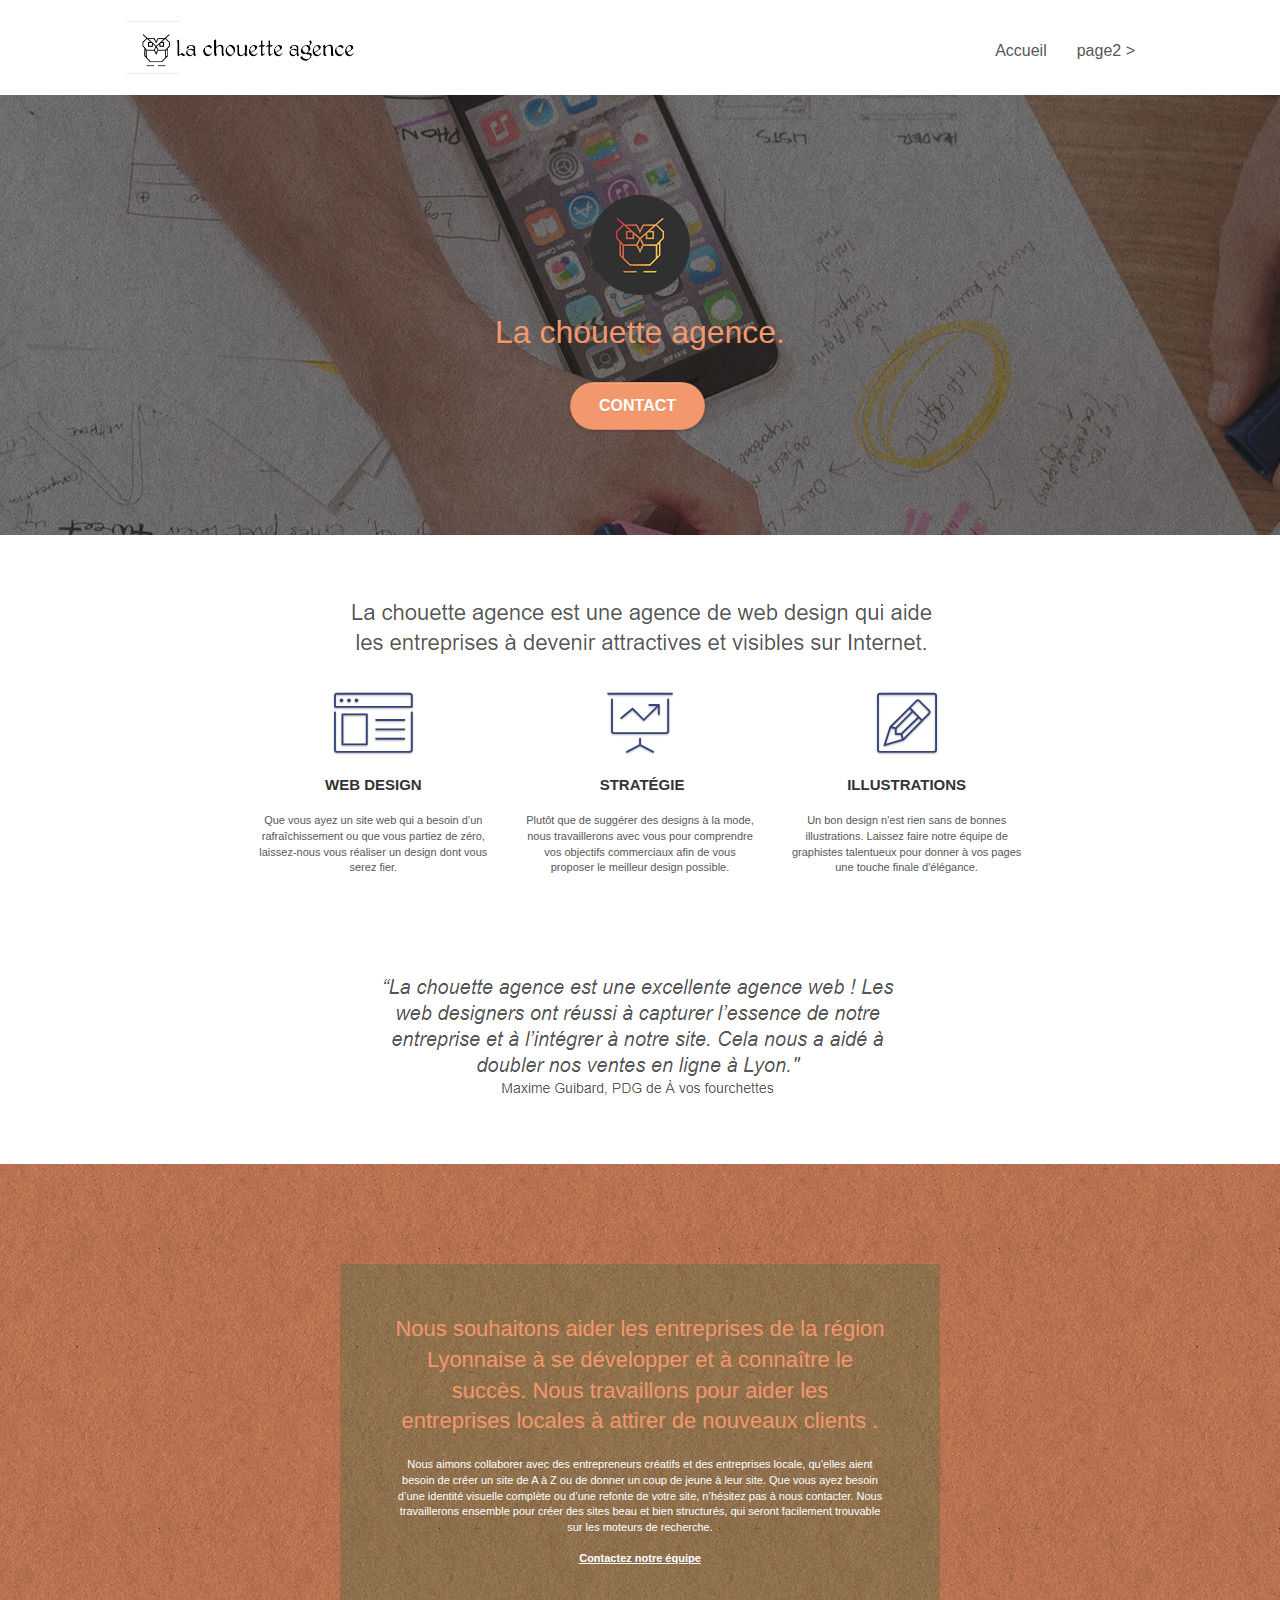
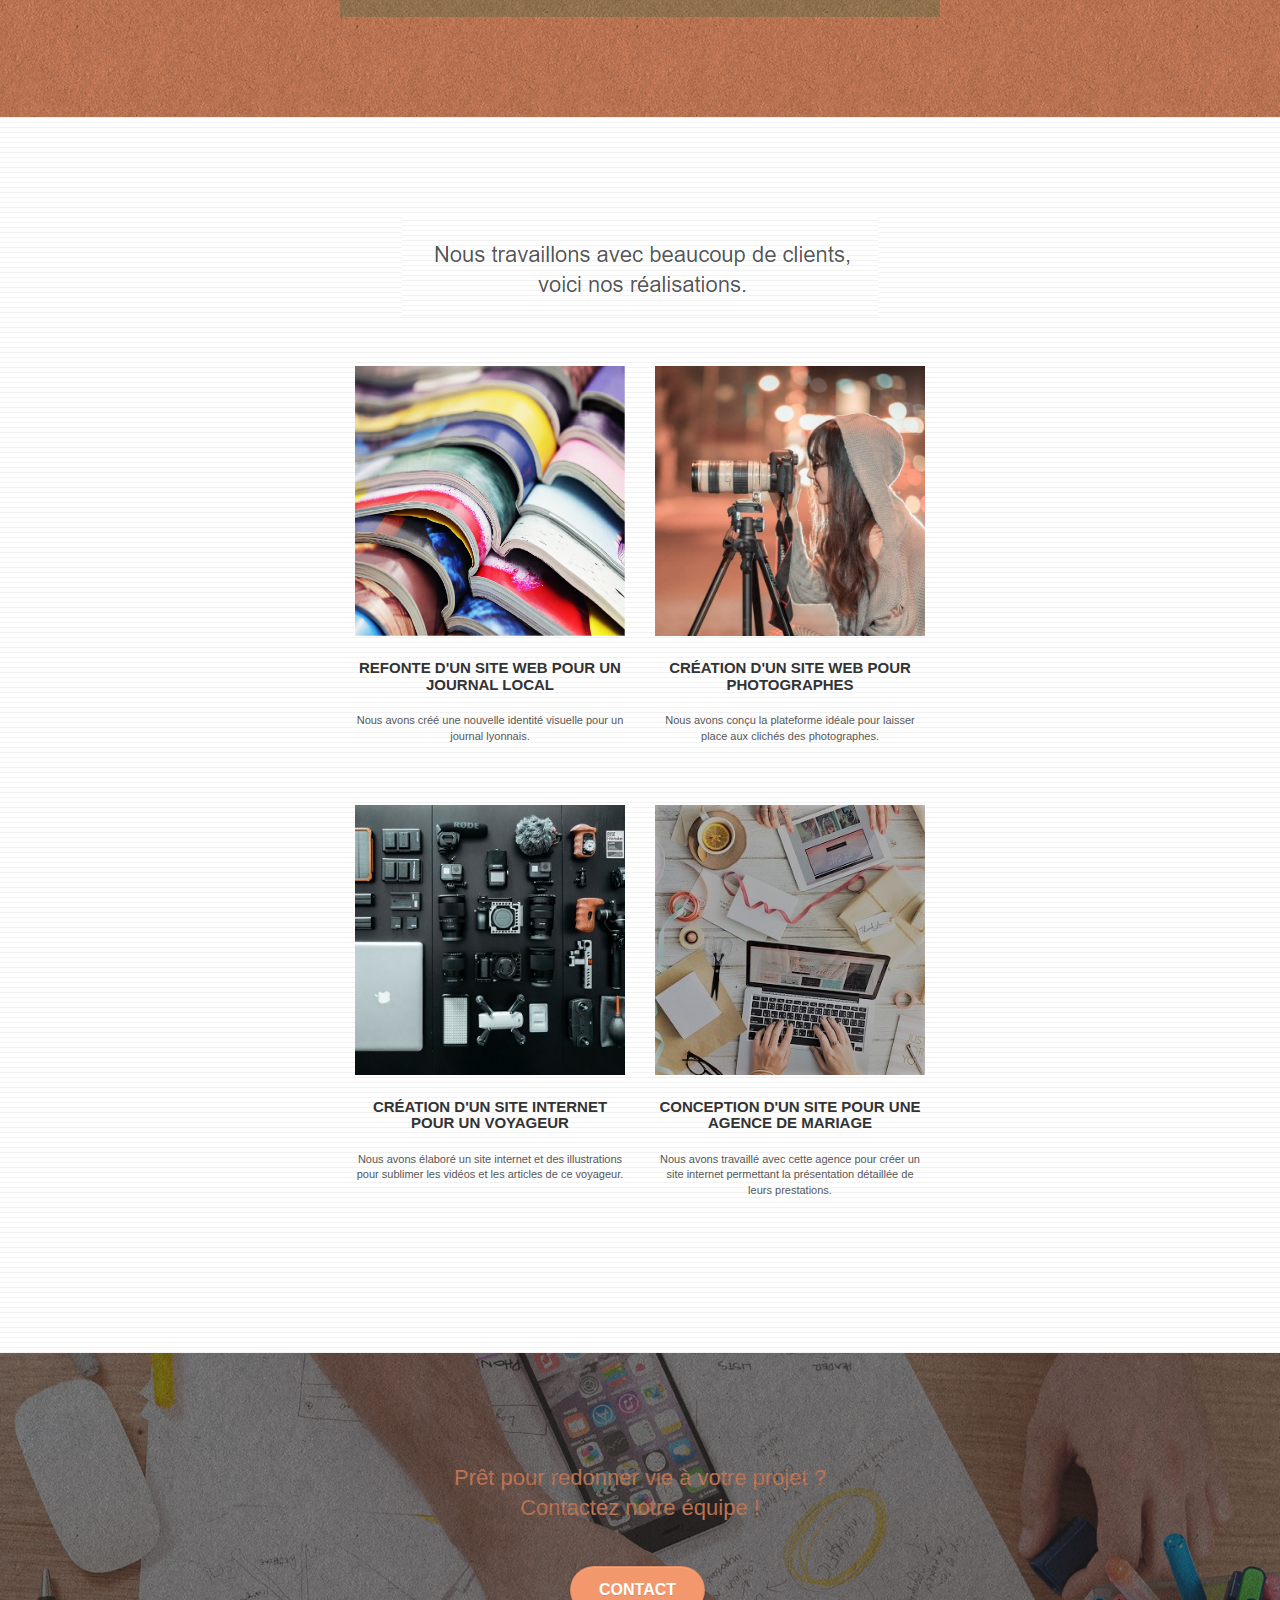
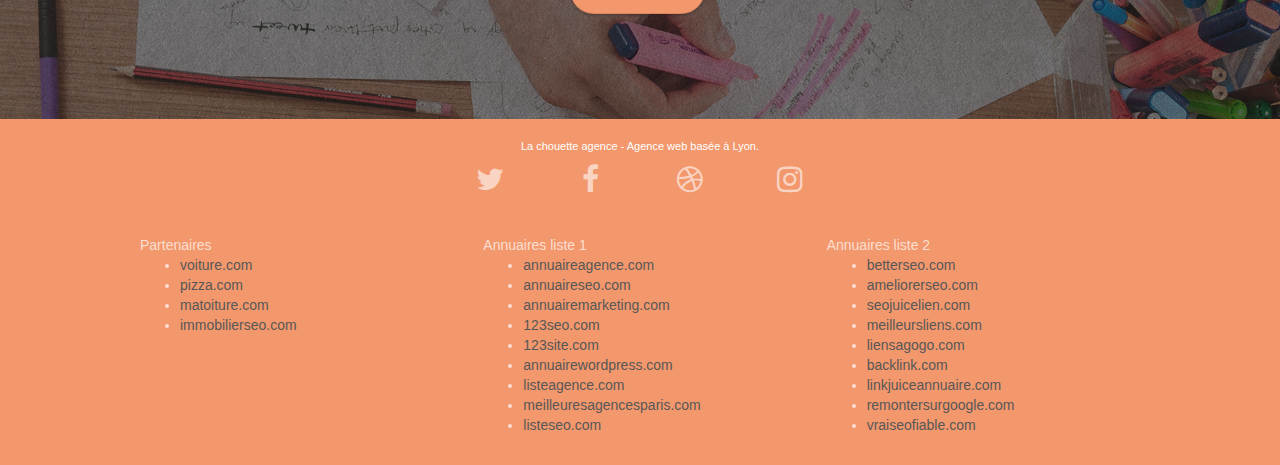
==== index.html @ 578ca751 "starting website" ====
<!doctype html>
<html lang="Default">
<head>
    <meta charset="utf-8">
    <meta name="keywords" content="seo, google, site web, site internet, agence design paris, agence design, agence design,agence design,agence design,agence design,agence design,agence design,agence design,agence design">
    <meta name="description" content="">
    <meta name="viewport" content="width=device-width, initial-scale=1.0, viewport-fit=cover">
    <link rel="shortcut icon" type="image/png" href="favicon.jpg">
    
	<link rel="stylesheet" type="text/css" href="./css/bootstrap.css">
	<link rel="stylesheet" type="text/css" href="style.css">
	<link rel="stylesheet" type="text/css" href="./css/font-awesome.css">
	<link rel="stylesheet" type="text/css" href="./css/et-line.css">
	
    
	<script src="./js/jquery-2.1.0.js"></script>
	<script src="./js/bootstrap.js"></script>
	<script src="./js/blocs.js"></script>
	<script src="./js/jquery.touchSwipe.js" defer></script>
	<script src="./js/gmaps.js"></script>

    <title>.</title>

    
<!-- Analytics -->
 
<!-- Analytics END -->
    
</head>
<body>
<!-- Principal conteneur -->
<div class="page-container">
    
<!-- bloc-0 -->
<div class="bloc bgc-white l-bloc " id="bloc-0">
	<div class="container bloc-sm">

		<nav class="navbar row">
			<div class="navbar-header">
				<div class="keywords" style="color:#cccccc;font-size:1px;">Agence web à paris, stratégie web, web design, illustrations, design de site web, site web, web, internet, site internet, site</div>
				<a class="navbar-brand" href="index.html"><img src="img/la-chouette-agence.png" alt="paris web design logo agence web meilleure agence" height="40" /></a>
				<div class="keywords" style="color:#cccccc;font-size:1px;">Agence web à paris, stratégie web, web design, illustrations, design de site web, site web, web, internet, site internet, site</div>
				<button id="nav-toggle" type="button" class="ui-navbar-toggle navbar-toggle" data-toggle="collapse" data-target=".navbar-1">
					<span class="sr-only">Toggle navigation</span><span class="icon-bar"></span><span class="icon-bar"></span><span class="icon-bar"></span>
				</button>
			</div>
			<div class="collapse navbar-collapse navbar-1 special-dropdown-nav">
				<ul class="site-navigation nav navbar-nav">
					<li>
						<a href="index.html">Accueil</a>
					</li>
					<li>
					</li>
					<li>
						<a href="page2.html">page2 &gt;</a>
					</li>
				</ul>
			</div>
		</nav>
	</div>
</div>
<!-- bloc-0 END -->

<!-- bloc-1-presentation -->
<div class="bloc bgc-dark-slate-blue bg-banniere d-bloc bg-t-edge bloc-bg-texture texture-paper b-parallax" id="bloc-1-hero">
	<div class="container bloc-lg">
		<div class="row tight-width-whitespace">
			<div class="col-sm-12">
				<img src="img/logo.png" class="center-block image-resize-mode" width="100" alt="La chouette agence, agence web paris, création logo paris" />
				<h1 class="text-center hero-bloc-text tc-white ">
					La chouette agence.
				</h1>
				<div class="text-center">
					<a href="page2.html" class="btn btn-lg btn-clean btn-rd cta-hero btn-atomic-tangerine" id="cta-hero">Contact</a>
				</div>
			</div>
		</div>
	</div>
</div>
<!-- bloc-1-presentation END -->

<!-- bloc-2-services -->
<div class="bloc bgc-white l-bloc" id="bloc-2-services">
	<div class="container bloc-md">
		<div class="row">
			<div class="col-sm-12 text-center">
				<img alt="agence web, agence web paris, web design paris, stratégie web" src="img/title.png" />
			</div>
		</div>
		<div class="row voffset-lg med-width-whitespace">
			<div class="col-sm-4">
				<div class="text-center">
					<span class="et-icon-browser sm-shadow icon-dark-slate-blue icons icon-lg"></span>
				</div>
				<h3 class="mg-md text-center">
					Web design
				</h3>
				<p class="text-center ">
					Que vous ayez un site web qui a besoin d&rsquo;un rafraîchissement ou que vous partiez de zéro, laissez-nous vous réaliser un design dont vous serez fier.
				</p>
			</div>
			<div class="col-sm-4">
				<div class="text-center">
					<span class="et-icon-presentation sm-shadow icon-dark-slate-blue icons icon-lg"></span>
				</div>
				<h3 class="mg-md text-center">
					&nbsp;Stratégie
				</h3>
				<p class="text-center ">
					Plutôt que de suggérer des designs à la mode, nous travaillerons avec vous pour comprendre vos objectifs commerciaux afin de vous proposer le meilleur design possible.<br>
				</p>
			</div>
			<div class="col-sm-4">
				<div class="text-center">
					<span class="et-icon-edit sm-shadow icon-dark-slate-blue icons icon-lg"></span>
				</div>
				<h3 class="mg-md text-center">
					Illustrations
				</h3>
				<p class="text-center ">
					Un bon design n'est rien sans de bonnes illustrations. Laissez faire notre équipe de graphistes talentueux pour donner à vos pages une touche finale d'élégance.
				</p>
			</div>
		</div>
		<div class="row voffset-lg voffset">
			<div class="col-xs-12 col-md-8 col-md-offset-2 text-center">
				<img alt="agence web, agence web paris, web design paris, stratégie web" src="img/citation.png" />

			</div>
		</div>
	</div>
</div>
<!-- bloc-2-services END -->

<!-- bloc-3-what-i-do -->
<div class="bloc tc-white bgc-atomic-tangerine bg-presentation d-bloc bloc-bg-texture texture-paper b-parallax" id="bloc-3-what-i-do">
	<div class="container bloc-lg">
		<div class="row tight-width-whitespace black-background">
			<div class="col-sm-12">
				<h2 class="mg-md text-center tc-white">
					Nous souhaitons aider les entreprises de la région Lyonnaise à se développer et à connaître le succès. Nous travaillons pour aider les entreprises locales à attirer de nouveaux clients .<br>
				</h2>
				<p class="text-center white">
					Nous aimons collaborer avec des entrepreneurs créatifs et des entreprises locale, qu’elles aient besoin de créer un site de A à Z ou de donner un coup de jeune à leur site. Que vous ayez besoin d’une identité visuelle complète ou d’une refonte de votre site, n’hésitez pas à nous contacter. Nous travaillerons ensemble pour créer des sites beau et bien structurés, qui seront facilement trouvable sur les moteurs de recherche. <br><br><a class="ltc-white bold-link" href="page2.html">Contactez notre équipe</a><br>
				</p>
			</div>
		</div>
	</div>
</div>
<!-- bloc-3-what-i-do END -->

<!-- bloc-4-portfolio -->
<div class="bloc bgc-white bg-lines-h2-bg bg-repeat l-bloc" id="bloc-4-portfolio">
	<div class="container bloc-lg">
		<div class="row">
			<div class="col-sm-12 text-center">
				<img alt="agence web, agence web paris, web design paris, stratégie web" src="img/title2.png" />
			</div>
		</div>
		<div class="row tight-width-whitespace portfolio-row">
			<div class="col-sm-6">
				<a href="#" data-lightbox="img/1.jpg" data-gallery-id="gallery-1" data-caption="Refonte d'un site web pour un journal local" data-frame="snapshot-lb"><img src="img/1.jpg" alt="paris web design logo agence web meilleure agence et refonte site web journal" class="img-responsive portfolio-thumb" /></a>
				<h3 class="mg-md text-center">
					Refonte d'un site web pour un journal local
				</h3>
				<p class="text-center">
					Nous avons créé une nouvelle identité visuelle pour un journal lyonnais.
				</p>
			</div>
			<div class="col-sm-6">
				<a href="#" data-lightbox="img/2.jpg" data-gallery-id="gallery-1" data-caption="Création d'un site web pour photographes" data-frame="snapshot-lb"><img src="img/2.jpg" class="img-responsive portfolio-thumb" alt="paris web design logo agence web meilleure agence, Création d'un site web pour photographes" /></a>
				<h3 class="mg-md text-center">
					Création d'un site web pour photographes
				</h3>
				<p class="text-center">
					Nous avons conçu la plateforme idéale pour laisser place aux clichés des photographes.
				</p>
			</div>
		</div>
		<div class="row tight-width-whitespace portfolio-row">
			<div class="col-sm-6">
				<a href="#" data-lightbox="img/3.bmp" data-gallery-id="gallery-1" data-caption="Création d'un site internet pour un voyageur" data-frame="snapshot-lb"><img src="img/3.bmp" class="img-responsive portfolio-thumb" alt="paris web design logo agence web meilleure agence, Création d'un site web pour voyageur"/></a>
				<h3 class="mg-md text-center">
					Création d'un site internet pour un voyageur
				</h3>
				<p class="text-center">
					Nous avons élaboré un site internet et des illustrations pour sublimer les vidéos et les articles de ce voyageur.
				</p>
			</div>
			<div class="col-sm-6">
				<a href="#" data-lightbox="img/4.bmp" data-gallery-id="gallery-1" data-caption="Conception d'un site pour une agence de mariage" data-frame="snapshot-lb"><img src="img/4.bmp" class="img-responsive portfolio-thumb" alt="paris web design logo agence web meilleure agence, Création d'un site web pour agence de mariage" /></a>
				<h3 class="mg-md text-center">
					Conception d'un site pour une agence de mariage
				</h3>
				<p class="text-center">
					Nous avons travaillé avec cette agence pour créer un site internet permettant la présentation détaillée de leurs prestations.
				</p>
			</div>
		</div>
	</div>
</div>
<!-- bloc-4-portfolio END -->

<!-- bloc-5-cta -->
<div class="bloc bgc-dark-slate-blue bg-banniere d-bloc bloc-bg-texture texture-paper" id="bloc-5-cta">
	<div class="container bloc-lg">
		<div class="row">
			<h2 class="mg-md text-center tc-white">
				Prêt pour redonner vie à votre projet ?<br>Contactez notre équipe !
			</h2>
			<div class="col-sm-12 text-center">
				<a href="page2.html" class="btn btn-atomic-tangerine btn-clean btn-rd btn-lg cta-hero">Contact</a>
			</div>
		</div>
	</div>
</div>
<!-- bloc-5-cta END -->

<!-- Footer - bloc-8 -->
<div class="bloc bgc-atomic-tangerine d-bloc" id="bloc-8">
	<div class="container bloc-sm">
		<div class="row">
			<div class="col-sm-12">
				<p class="text-center white">
					La chouette agence - Agence web basée à Lyon.<br>
				</p>
				<div class="row row-no-gutters social">
					<div class="col-sm-3">
						<div class="text-center">
							<a class="social" href="index.html"><span class="fa fa-twitter icon-md"></span></a>
						</div>
					</div>
					<div class="col-sm-3">
						<div class="text-center">
							<a class="social" href="index.html"><span class="fa fa-facebook icon-md"></span></a>
						</div>
					</div>
					<div class="col-sm-3">
						<div class="text-center">
							<a class="social" href="index.html"><span class="fa fa-dribbble icon-md"></span></a>
						</div>
					</div>
					<div class="col-sm-3">
						<div class="text-center">
							<a class="social" href="index.html"><span class="fa fa-instagram icon-md"></span></a>
						</div>
					</div>
					<div class="keywords" style="color:#F3976C;">Agence web à paris, stratégie web, web design, illustrations, design de site web, site web, web, internet, site internet, site</div>
				</div>
				<div class="row">
					<div class="col-sm-4">
						Partenaires
							<ul>
								<li><a href="voiture.com">voiture.com</a></li>
								<li><a href="pizza.com">pizza.com</a></li>
								<li><a href="matoiture.com">matoiture.com</a></li>
								<li><a href="immobilierseo.com">immobilierseo.com</a></li>
							</ul>		
					</div>
					<div class="col-sm-4">
						Annuaires liste 1
						<ul>
							<li><a href="annuaireagence.com">annuaireagence.com</a></li>
							<li><a href="annuaireseo.com">annuaireseo.com</a></li>
							<li><a href="annuairemarketing.com">annuairemarketing.com</a></li>
							<li><a href="123seoture.com">123seo.com</a></li>
							<li><a href="123site.com">123site.com</a></li>
							<li><a href="annuairewordpress.com">annuairewordpress.com</a></li>
							<li><a href="listeagence.com">listeagence.com</a></li>
							<li><a href="meilleuresagencesparis.com">meilleuresagencesparis.com</a></li>
							<li><a href="listeseo.com">listeseo.com</a></li>
						</ul>
					</div>
					<div class="col-sm-4">
						Annuaires liste 2
						<ul>
							<li><a href="betterseo.com">betterseo.com</a></li>
							<li><a href="ameliorerseo.com">ameliorerseo.com</a></li>
							<li><a href="seojuicelien.com">seojuicelien.com</a></li>
							<li><a href="meilleursliens.com">meilleursliens.com</a></li>
							<li><a href="liensagogo.com">liensagogo.com</a></li>
							<li><a href="backlink.com">backlink.com</a></li>
							<li><a href="linkjuiceannuaire.com">linkjuiceannuaire.com</a></li>
							<li><a href="remontersurgoogle.com">remontersurgoogle.com</a></li>
							<li><a href="vraiseofiable.com">vraiseofiable.com</a></li>
						</ul>
					</div>
				</div>
			</div>
		</div>
	</div>
</div>
<!-- Footer - bloc-8 END -->

</div>
<!-- Principal conteneur END -->
    

</body>
</html>
---- style.css ----
body {
    margin: 0;
    padding: 0;
    background: #FFF;
    overflow-x: hidden;
    -webkit-font-smoothing: antialiased;
    -moz-osx-font-smoothing: grayscale;
}

a,
button {
    transition: all .3s ease-in-out;
    outline: none!important;
}

a:hover {
    text-decoration: none;
    cursor: pointer;
}

#page-loading-blocs-notifaction {
    position: fixed;
    top: 0;
    bottom: 0;
    width: 100%;
    z-index: 100000;
    background: #FFFFFF url("img/pageload-spinner.gif") no-repeat center center;
}

.bloc {
    width: 100%;
    clear: both;
    background: 50% 50% no-repeat;
    padding: 0 50px;
    -webkit-background-size: cover;
    -moz-background-size: cover;
    -o-background-size: cover;
    background-size: cover;
    position: relative;
}

.bloc .container {
    padding-left: 0;
    padding-right: 0;
}

.bloc-lg {
    padding: 100px 50px;
}

.bloc-md {
    padding: 50px;
}

.bloc-sm {
    padding: 20px 50px;
}

.bg-center,
.bg-l-edge,
.bg-r-edge,
.bg-t-edge,
.bg-b-edge,
.bg-tl-edge,
.bg-bl-edge,
.bg-tr-edge,
.bg-br-edge,
.bg-repeat {
    -webkit-background-size: auto!important;
    -moz-background-size: auto!important;
    -o-background-size: auto!important;
    background-size: auto!important;
}

.bg-repeat {
    background: repeat;
}

.bg-t-edge {
    background: top no-repeat;
}

.bloc-bg-texture::before {
    content: "";
    background-size: 2px 2px;
    position: absolute;
    top: 0;
    bottom: 0;
    left: 0;
    right: 0;
}

.texture-paper::before {
    background: url("img/texture-paper.png");
    background-size: 280px 280px;
}

.b-parallax {
    background-attachment: fixed;
}

.d-bloc {
    color: rgba(255, 255, 255, .7);
}

.d-bloc button:hover {
    color: rgba(255, 255, 255, .9);
}

.d-bloc .icon-round,
.d-bloc .icon-square,
.d-bloc .icon-rounded,
.d-bloc .icon-semi-rounded-a,
.d-bloc .icon-semi-rounded-b {
    border-color: rgba(255, 255, 255, .9);
}

.d-bloc .divider-h span {
    border-color: rgba(255, 255, 255, .2);
}

.d-bloc .a-btn,
.d-bloc .navbar a,
.d-bloc .navbar-brand,
.d-bloc a .icon-sm,
.d-bloc a .icon-md,
.d-bloc a .icon-lg,
.d-bloc a .icon-xl,
.d-bloc h1 a,
.d-bloc h2 a,
.d-bloc h3 a,
.d-bloc h4 a,
.d-bloc h5 a,
.d-bloc h6 a,
.d-bloc p a {
    color: rgba(255, 255, 255, .6);
}

.d-bloc .a-btn:hover,
.d-bloc .navbar a:hover,
.d-bloc .navbar-brand:hover,
.d-bloc a:hover .icon-sm,
.d-bloc a:hover .icon-md,
.d-bloc a:hover .icon-lg,
.d-bloc a:hover .icon-xl,
.d-bloc h1 a:hover,
.d-bloc h2 a:hover,
.d-bloc h3 a:hover,
.d-bloc h4 a:hover,
.d-bloc h5 a:hover,
.d-bloc h6 a:hover,
.d-bloc p a:hover {
    color: rgba(255, 255, 255, 1);
}

.d-bloc .navbar-toggle .icon-bar {
    background: rgba(255, 255, 255, 1);
}

.d-bloc .btn-wire,
.d-bloc .btn-wire:hover {
    color: rgba(255, 255, 255, 1);
    border-color: rgba(255, 255, 255, 1);
}

.d-bloc .panel {
    color: rgba(0, 0, 0, .5);
}

.d-bloc .panel button:hover {
    color: rgba(0, 0, 0, .7);
}

.d-bloc .panel icon {
    border-color: rgba(0, 0, 0, .7);
}

.d-bloc .panel .divider-h span {
    border-color: rgba(0, 0, 0, .1);
}

.d-bloc .panel .a-btn {
    color: rgba(0, 0, 0, .6);
}

.d-bloc .panel .a-btn:hover {
    color: rgba(0, 0, 0, 1);
}

.d-bloc .panel .btn-wire,
.d-bloc .panel .btn-wire:hover {
    color: rgba(0, 0, 0, .7);
    border-color: rgba(0, 0, 0, .3);
}

.d-bloc .panel,
.l-bloc {
    color: rgba(0, 0, 0, .5);
}

.d-bloc .panel button:hover,
.l-bloc button:hover {
    color: rgba(0, 0, 0, .7);
}

.l-bloc .icon-round,
.l-bloc .icon-square,
.l-bloc .icon-rounded,
.l-bloc .icon-semi-rounded-a,
.l-bloc .icon-semi-rounded-b {
    border-color: rgba(0, 0, 0, .7);
}

.d-bloc .panel .divider-h span,
.l-bloc .divider-h span {
    border-color: rgba(0, 0, 0, .1);
}

.d-bloc .panel .a-btn,
.l-bloc .a-btn,
.l-bloc .navbar a,
.l-bloc .navbar-brand,
.l-bloc a .icon-sm,
.l-bloc a .icon-md,
.l-bloc a .icon-lg,
.l-bloc a .icon-xl,
.l-bloc h1 a,
.l-bloc h2 a,
.l-bloc h3 a,
.l-bloc h4 a,
.l-bloc h5 a,
.l-bloc h6 a,
.l-bloc p a {
    color: rgba(0, 0, 0, .6);
}

.d-bloc .panel .a-btn:hover,
.l-bloc .a-btn:hover,
.l-bloc .navbar a:hover,
.l-bloc .navbar-brand:hover,
.l-bloc a:hover .icon-sm,
.l-bloc a:hover .icon-md,
.l-bloc a:hover .icon-lg,
.l-bloc a:hover .icon-xl,
.l-bloc h1 a:hover,
.l-bloc h2 a:hover,
.l-bloc h3 a:hover,
.l-bloc h4 a:hover,
.l-bloc h5 a:hover,
.l-bloc h6 a:hover,
.l-bloc p a:hover {
    color: rgba(0, 0, 0, 1);
}

.l-bloc .navbar-toggle .icon-bar {
    color: rgba(0, 0, 0, .6);
}

.d-bloc .panel .btn-wire,
.d-bloc .panel .btn-wire:hover,
.l-bloc .btn-wire,
.l-bloc .btn-wire:hover {
    color: rgba(0, 0, 0, .7);
    border-color: rgba(0, 0, 0, .3);
}

.voffset {
    margin-top: 30px;
}

.voffset-lg {
    margin-top: 80px;
}

.row-no-gutters {
    margin-right: 0;
    margin-left: 0;
}

.row.row-no-gutters > [class^="col-"],
.row.row-no-gutters > [class*=" col-"] {
    padding-right: 0;
    padding-left: 0;
}

#bloc-1-hero h1 {
    font-size: 32px;
}

.navbar {
    margin-bottom: 0;
    z-index: 1;
}

.navbar-brand {
    height: auto;
    padding: 3px 15px;
    font-size: 25px;
    font-weight: normal;
    font-weight: 600;
    line-height: 44px;
}

.navbar-brand img {
    max-height: 200px;
    margin: 0 5px 0 0;
    display: inline;
}

.navbar-brand img[src$=svg] {
    min-width: 100px;
}

.nav-center .navbar-brand img {
    margin: 0;
}

.navbar .nav {
    padding-top: 2px;
    margin-right: -16px;
    float: right;
    z-index: 1;
}

.nav > li {
    float: left;
    margin-top: 4px;
    font-size: 16px;
}

.navbar-nav .open .dropdown-menu > li > a {
    text-align: inherit;
}

.nav > li a:hover,
.nav > li a:focus {
    background: transparent;
}

.navbar-toggle {
    margin: 10px 10px 0 0;
    border: 0px;
}

.navbar-toggle:hover {
    background: transparent!important;
}

.navbar-toggle .icon-bar {
    background-color: rgba(0, 0, 0, .5);
    width: 26px;
}

.nav-invert .navbar .nav {
    float: left;
}

.nav-invert .navbar-header,
.nav-invert .navbar-brand {
    float: right;
    position: relative;
    z-index: 2;
}

@media (min-width: 768px) {
    .site-navigation {
        position: absolute;
        top: 50%;
        right: 20px;
        transform: translate(0, -50%);
        -webkit-transform: translateY(-50%);
    }
    .nav > li .dropdown-menu a,
    .nav > li .dropdown-menu a:hover {
        color: #484848;
    }
    .nav-invert .site-navigation {
        left: 0;
        right: 0;
    }
    .nav-center {
        text-align: center;
    }
    .nav-center .navbar-header {
        width: 100%;
    }
    .nav-center .navbar-header,
    .nav-center .navbar-brand,
    .nav-center .nav > li {
        float: none;
        display: inline-block;
    }
    .nav-center .site-navigation {
        position: relative;
        width: 100%;
        right: 0;
        margin-right: 0px;
        margin-top: 20px;
    }
    .nav-center.mini-nav .navbar-toggle {
        float: none;
        margin: 10px auto 0;
    }
}

.nav > li > .dropdown a {
    background: none!important;
    display: block;
    padding: 14px 15px;
}

nav .caret {
    margin: 0 5px;
}

.dropdown-menu .dropdown-menu {
    top: -8px;
    left: 100%;
}

.dropdown-menu .dropmenu-flow-right {
    top: 100%;
    left: 0;
    margin-left: -1px;
    border-top-left-radius: 0;
    border-top-right-radius: 0;
}

.dropdown-menu .dropdown span {
    border: 4px solid black;
    border-top-color: transparent;
    border-right-color: transparent;
    border-bottom-color: transparent;
    margin: 6px -5px 0 0!important;
    float: right;
}

.mg-md {
    margin-top: 10px;
    margin-bottom: 20px;
}

.mg-lg {
    margin-top: 10px;
    margin-bottom: 40px;
}

.btn {
    margin: 0 5px 5px 0;
}

.btn.pull-right {
    margin: 0 0 5px 5px;
}

.btn-d,
.btn-d:hover,
.btn-d:focus {
    color: #FFF;
    background: rgba(0, 0, 0, .3);
}

button {
    outline: none!important;
}

.btn-rd {
    border-radius: 40px;
}

.btn-clean {
    border: 1px solid rgba(0, 0, 0, .08);
    border-bottom-color: rgba(0, 0, 0, .1);
    text-shadow: 0 1px 0 rgba(0, 0, 1, .1);
    box-shadow: 0 1px 3px rgba(0, 0, 1, .25), inset 0 1px 0 0 rgba(255, 255, 255, .15);
}

.icon-md {
    font-size: 30px!important;
}

.icon-lg {
    font-size: 60px!important;
}

.sm-shadow {
    text-shadow: 0 1px 2px rgba(0, 0, 0, .3);
}

.panel-sq,
.panel-sq .panel-heading,
.panel-sq .panel-footer {
    border-radius: 0;
}

.panel-rd {
    border-radius: 30px;
}

.panel-rd .panel-heading {
    border-radius: 29px 29px 0 0;
}

.panel-rd .panel-footer {
    border-radius: 0 0 29px 29px;
}

.form-control {
    border-color: rgba(0, 0, 0, .1);
    box-shadow: none;
}

.scrollToTop {
    width: 40px;
    height: 40px;
    position: fixed;
    bottom: 20px;
    right: 20px;
    opacity: 0;
    z-index: 500;
    transition: all .3s ease-in-out;
}

.scrollToTop span {
    margin-top: 6px;
}

.showScrollTop {
    font-size: 14px;
    opacity: 1;
}

a[data-lightbox] {
    position: relative;
    display: block;
    text-align: center;
}

a[data-lightbox]:hover::before {
    content: "+";
    font-family: "HelveticaNeue-Light", "Helvetica Neue Light", "Helvetica Neue", Helvetica, Arial;
    font-size: 32px;
    width: 50px;
    height: 50px;
    margin-left: -25px;
    border-radius: 50%;
    background: rgba(0, 0, 0, .6);
    color: #FFF;
    font-weight: 100;
    z-index: 1;
    position: absolute;
    top: 50%;
    transform: translateY(-50%);
    -webkit-transform: translateY(-50%);
}

a[data-lightbox]:hover img {
    opacity: 0.6;
    -webkit-animation-fill-mode: none;
    animation-fill-mode: none;
}

#lightbox-modal {
    display: flex;
    align-items: center;
}

#lightbox-modal .modal-dialog {
    width: 90%;
    max-width: 900px;
    margin: 0 auto 0;
}

#lightbox-modal .modal-dialog img {
    max-height: 90vh;
    margin: 0 auto;
}

.lightbox-caption {
    padding: 20px;
    color: #FFF;
    background: rgba(0, 0, 0, .5);
    position: absolute;
    left: 15px;
    right: 15px;
    bottom: 5px;
}

.close-lightbox {
    color: #FFF;
    font-size: 30px;
    position: absolute;
    top: 20px;
    right: 20px;
    z-index: 20;
    background: rgba(0, 0, 0, .5);
    border: none;
    line-height: 30px;
    padding: 0 9px 5px;
    opacity: 0.3;
}

.close-lightbox:hover,
.next-lightbox:hover,
.prev-lightbox:hover {
    opacity: 1.0;
    color: #FFF;
}

.next-lightbox,
.prev-lightbox {
    font-size: 20px;
    color: rgba(255, 255, 255, .9);
    background: rgba(0, 0, 0, .5);
    transition: all .2s ease-in-out;
    position: absolute;
    top: 45%;
    z-index: 1;
    opacity: 0.4;
}

.next-lightbox {
    padding: 6px 8px 1px 13px;
    right: 25px;
}

.prev-lightbox {
    padding: 6px 13px 1px 10px;
    left: 25px;
}

.snapshot-lb .modal-body {
    padding-bottom: 45px;
}

.snapshot-lb .lightbox-caption {
    padding: 0;
    color: rgba(0, 0, 0, .5);
    background: none;
}

h1,
h2,
h3,
h4,
h5,
h6,
p,
label,
.btn,
a {
    font-family: "helvetica";
    font-weight: 400;
    color: #575757!important;
}

.container {
    max-width: 1000px;
}

.hero-bloc-text {
    font-size: 38px;
}

.hero-bloc-text-sub {
    font-size: 36px;
}

.statement-bloc-text {
    line-height: 26px;
    font-style: italic;
    font-size: 20px;
    text-align: center;
    font-weight: lighter;
    max-width: 520px;
    margin: auto auto auto auto;
}

p {
    font-size: 11px;
}

.tight-width-whitespace {
    max-width: 600px;
    margin: auto auto auto auto;
}

.h1 {
    font-size: 20px;
    font-family: "Open Sans";
}

.cta-hero {
    margin-top: 22px;
    color: #FFFFFF!important;
    text-transform: uppercase;
    padding: 12px 28px 12px 28px;
    font-size: 16px;
    font-weight: 700;
}

.social {
    max-width: 400px;
    margin: auto auto auto auto;
}

h2 {
    font-size: 22px;
    line-height: 1.4em;
}

h3 {
    font-size: 15px;
    text-transform: uppercase;
    font-weight: 700;
    color: #333333!important;
}

.med-width-whitespace {
    max-width: 800px;
    margin: auto auto auto auto;
    box-shadow: 0px 0px 0px #000000;
}

h1 {
    color: #333333!important;
}

h4 {
    color: #333333!important;
}

.icons {
    margin-bottom: 14px;
    margin-top: 24px;
}

.white {
    color: #FFFFFF!important;
}

.portfolio-thumb {
    margin-bottom: 24px;
}

.portfolio-row {
    margin-bottom: 44px;
    margin-top: 50px;
}

.avatar {
    box-shadow: 0px 4px 9px rgba(0, 0, 0, 0.3);
}

.black-background {
    background-color: rgba(165, 147, 99, 0.7);
    padding: 40px 40px 40px 40px;
}

.bold-link {
    font-weight: 900;
    text-decoration: underline!important;
}

.bgc-white {
    background-color: #FFFFFF;
}

.bgc-dark-slate-blue {
    background-color: #364577;
}

.bgc-atomic-tangerine {
    background-color: #F3976C;
}

.tc-white {
    color: #F3976C!important;
}

.btn-atomic-tangerine {
    background: #F3976C;
    color: #FFFFFF!important;
}

.btn-atomic-tangerine:hover {
    background: #c27956!important;
    color: #FFFFFF!important;
}

.ltc-white {
    color: #FFFFFF!important;
}

.ltc-white:hover {
    color: #cccccc!important;
}

.ltc-atomic-tangerine {
    color: #F3976C!important;
}

.ltc-atomic-tangerine:hover {
    color: #c27956!important;
}

.icon-dark-slate-blue {
    color: #364577!important;
    border-color: #364577!important;
}

.bg-dots-bg {
    background-image: url("img/dots-bg.png");
}

.bg-lines-h2-bg {
    background-image: url("img/lines-h2-bg.png");
}

.bg-banniere {
    background-image: url("img/la-chouette-agence-banniere.jpg");
}

.bg-presentation {
    background-image: url("img/image-de-presentation.bmp");
}

@media (max-width: 1024px) {
    .bloc {
        padding-left: 20px;
        padding-right: 20px;
    }
    .bloc.full-width-bloc,
    .bloc-tile-2.full-width-bloc .container,
    .bloc-tile-3.full-width-bloc .container,
    .bloc-tile-4.full-width-bloc .container {
        padding-left: 0;
        padding-right: 0;
    }
}

@media (max-width: 992px) and (min-width: 768px) {
    .navbar .nav {
        max-width: 80%
    }
    .nav-center.navbar .nav {
        max-width: 100%
    }
}

@media only screen and (min-device-width: 768px) and (max-device-width: 1024px) and (orientation: landscape) {
    .b-parallax {
        background-attachment: scroll;
    }
}

@media only screen and (min-device-width: 1024px) and (max-device-width: 1366px) and (-webkit-min-device-pixel-ratio: 1.5) {
    .b-parallax {
        background-attachment: scroll;
    }
}

@media (max-width: 991px) {
    .container {
        width: 100%;
    }
    .b-parallax {
        background-attachment: scroll;
    }
    .page-container,
    #hero-bloc {
        overflow-x: hidden;
        position: relative;
    }
    .bloc {
        padding-left: constant(safe-area-inset-left);
        padding-right: constant(safe-area-inset-right);
    }
    .bloc-group,
    .bloc-group .bloc {
        display: block;
        width: 100%;
    }
    .bloc-fill-screen .fill-bloc-top-edge,
    .bloc-fill-screen .fill-bloc-bottom-edge {
        padding: 0 20px;
        padding-left: constant(safe-area-inset-left);
        padding-right: constant(safe-area-inset-right);
    }
}

@media (max-width: 767px) {
    .page-container {
        overflow-x: hidden;
        position: relative;
    }
    h1,
    h2,
    h3,
    h4,
    h5,
    h6,
    p,
    #disqus_thread {
        padding-left: 10px!important;
        padding-right: 10px!important;
    }
    .b-parallax {
        background-attachment: scroll;
    }
    .navbar .nav {
        padding-top: 0;
        border-top: 1px solid rgba(0, 0, 0, .2);
        float: none!important;
    }
    .navbar.row {
        margin-left: 0;
        margin-right: 0;
    }
    .site-navigation {
        position: inherit;
        transform: none;
        -webkit-transform: none;
        -ms-transform: none;
    }
    .nav > li {
        margin-top: 0;
        border-bottom: 1px solid rgba(0, 0, 0, .1);
        background: rgba(0, 0, 0, .05);
        text-align: left;
        padding-left: 15px;
        width: 100%;
    }
    .nav > li:hover {
        background: rgba(0, 0, 0, .08);
    }
    .dropdown .dropdown a .caret {
        float: none;
        margin: 5px 0 0 10px!important;
        border: 4px solid black;
        border-bottom-color: transparent;
        border-right-color: transparent;
        border-left-color: transparent;
    }
    #hero-bloc .navbar .nav {
        background: rgba(0, 0, 0, .8);
    }
    #hero-bloc .navbar .nav a {
        color: rgba(255, 255, 255, .6);
    }
    .hero {
        padding: 50px 0;
    }
    .hero-nav {
        left: -1px;
        right: -1px;
    }
    .navbar-collapse {
        padding: 0;
        overflow-x: hidden;
        -webkit-box-shadow: none;
        box-shadow: none;
    }
    .navbar-brand img {
        max-height: 40px;
        width: auto;
    }
    .nav-invert .navbar-header {
        float: none;
        width: 100%;
    }
    .nav-invert .navbar-toggle {
        float: left;
        margin-left: 10px;
    }
    .bloc {
        padding-left: 0;
        padding-right: 0;
    }
    .bloc-xxl,
    .bloc-xl,
    .bloc-lg {
        padding: 40px 0;
    }
    .bloc-sm,
    .bloc-md {
        padding-left: 0;
        padding-right: 0;
    }
    .bloc-tile-2 .container,
    .bloc-tile-3 .container,
    .bloc-tile-4 .container,
    .bloc-fill-screen .fill-bloc-top-edge,
    .bloc-fill-screen .fill-bloc-bottom-edge {
        padding-left: 0;
        padding-right: 0;
    }
    .a-block {
        padding: 0 10px;
    }
    .btn-dwn {
        display: none;
    }
    .voffset {
        margin-top: 5px;
    }
    .voffset-md {
        margin-top: 20px;
    }
    .voffset-lg {
        margin-top: 30px;
    }
    form {
        padding: 5px;
    }
    .close-lightbox {
        display: inline-block;
    }
    .blocsapp-device-iphone5 {
        background-size: 216px 425px;
        padding-top: 60px;
        width: 216px;
        height: 425px;
    }
    .blocsapp-device-iphone5 img {
        width: 180px;
        height: 320px;
    }
}

@media (max-width: 400px) {
    .bloc {
        padding-left: 0;
        padding-right: 0;
    }
}

@media (max-width: 767px) {
    .bloc-mob-center-text {
        text-align: center;
    }
}
---- css/et-line.css ----
@font-face {
    font-family: et-line;
    src: url(../fonts/et-line.eot);
    src: url(../fonts/et-line.eot?#iefix) format('embedded-opentype'), url(../fonts/et-line.woff) format('woff'), url(../fonts/et-line.ttf) format('truetype'), url(../fonts/et-line.svg#et-line) format('svg');
    font-weight: 400;
    font-style: normal
}

.et-icon-adjustments,
.et-icon-alarmclock,
.et-icon-anchor,
.et-icon-aperture,
.et-icon-attachment,
.et-icon-bargraph,
.et-icon-basket,
.et-icon-beaker,
.et-icon-bike,
.et-icon-book-open,
.et-icon-briefcase,
.et-icon-browser,
.et-icon-calendar,
.et-icon-camera,
.et-icon-caution,
.et-icon-chat,
.et-icon-circle-compass,
.et-icon-clipboard,
.et-icon-clock,
.et-icon-cloud,
.et-icon-compass,
.et-icon-desktop,
.et-icon-dial,
.et-icon-document,
.et-icon-documents,
.et-icon-download,
.et-icon-dribbble,
.et-icon-edit,
.et-icon-envelope,
.et-icon-expand,
.et-icon-facebook,
.et-icon-flag,
.et-icon-focus,
.et-icon-gears,
.et-icon-genius,
.et-icon-gift,
.et-icon-global,
.et-icon-globe,
.et-icon-googleplus,
.et-icon-grid,
.et-icon-happy,
.et-icon-hazardous,
.et-icon-heart,
.et-icon-hotairballoon,
.et-icon-hourglass,
.et-icon-key,
.et-icon-laptop,
.et-icon-layers,
.et-icon-lifesaver,
.et-icon-lightbulb,
.et-icon-linegraph,
.et-icon-linkedin,
.et-icon-lock,
.et-icon-magnifying-glass,
.et-icon-map,
.et-icon-map-pin,
.et-icon-megaphone,
.et-icon-mic,
.et-icon-mobile,
.et-icon-newspaper,
.et-icon-notebook,
.et-icon-paintbrush,
.et-icon-paperclip,
.et-icon-pencil,
.et-icon-phone,
.et-icon-picture,
.et-icon-pictures,
.et-icon-piechart,
.et-icon-presentation,
.et-icon-pricetags,
.et-icon-printer,
.et-icon-profile-female,
.et-icon-profile-male,
.et-icon-puzzle,
.et-icon-quote,
.et-icon-recycle,
.et-icon-refresh,
.et-icon-ribbon,
.et-icon-rss,
.et-icon-sad,
.et-icon-scissors,
.et-icon-scope,
.et-icon-search,
.et-icon-shield,
.et-icon-speedometer,
.et-icon-strategy,
.et-icon-streetsign,
.et-icon-tablet,
.et-icon-target,
.et-icon-telescope,
.et-icon-toolbox,
.et-icon-tools,
.et-icon-tools-2,
.et-icon-trophy,
.et-icon-tumblr,
.et-icon-twitter,
.et-icon-upload,
.et-icon-video,
.et-icon-wallet,
.et-icon-wine {
    font-family: et-line;
    speak: none;
    font-style: normal;
    font-weight: 400;
    font-variant: normal;
    text-transform: none;
    line-height: 1;
    -webkit-font-smoothing: antialiased;
    -moz-osx-font-smoothing: grayscale;
    display: inline-block
}

.et-icon-mobile:before {
    content: "\e000"
}

.et-icon-laptop:before {
    content: "\e001"
}

.et-icon-desktop:before {
    content: "\e002"
}

.et-icon-tablet:before {
    content: "\e003"
}

.et-icon-phone:before {
    content: "\e004"
}

.et-icon-document:before {
    content: "\e005"
}

.et-icon-documents:before {
    content: "\e006"
}

.et-icon-search:before {
    content: "\e007"
}

.et-icon-clipboard:before {
    content: "\e008"
}

.et-icon-newspaper:before {
    content: "\e009"
}

.et-icon-notebook:before {
    content: "\e00a"
}

.et-icon-book-open:before {
    content: "\e00b"
}

.et-icon-browser:before {
    content: "\e00c"
}

.et-icon-calendar:before {
    content: "\e00d"
}

.et-icon-presentation:before {
    content: "\e00e"
}

.et-icon-picture:before {
    content: "\e00f"
}

.et-icon-pictures:before {
    content: "\e010"
}

.et-icon-video:before {
    content: "\e011"
}

.et-icon-camera:before {
    content: "\e012"
}

.et-icon-printer:before {
    content: "\e013"
}

.et-icon-toolbox:before {
    content: "\e014"
}

.et-icon-briefcase:before {
    content: "\e015"
}

.et-icon-wallet:before {
    content: "\e016"
}

.et-icon-gift:before {
    content: "\e017"
}

.et-icon-bargraph:before {
    content: "\e018"
}

.et-icon-grid:before {
    content: "\e019"
}

.et-icon-expand:before {
    content: "\e01a"
}

.et-icon-focus:before {
    content: "\e01b"
}

.et-icon-edit:before {
    content: "\e01c"
}

.et-icon-adjustments:before {
    content: "\e01d"
}

.et-icon-ribbon:before {
    content: "\e01e"
}

.et-icon-hourglass:before {
    content: "\e01f"
}

.et-icon-lock:before {
    content: "\e020"
}

.et-icon-megaphone:before {
    content: "\e021"
}

.et-icon-shield:before {
    content: "\e022"
}

.et-icon-trophy:before {
    content: "\e023"
}

.et-icon-flag:before {
    content: "\e024"
}

.et-icon-map:before {
    content: "\e025"
}

.et-icon-puzzle:before {
    content: "\e026"
}

.et-icon-basket:before {
    content: "\e027"
}

.et-icon-envelope:before {
    content: "\e028"
}

.et-icon-streetsign:before {
    content: "\e029"
}

.et-icon-telescope:before {
    content: "\e02a"
}

.et-icon-gears:before {
    content: "\e02b"
}

.et-icon-key:before {
    content: "\e02c"
}

.et-icon-paperclip:before {
    content: "\e02d"
}

.et-icon-attachment:before {
    content: "\e02e"
}

.et-icon-pricetags:before {
    content: "\e02f"
}

.et-icon-lightbulb:before {
    content: "\e030"
}

.et-icon-layers:before {
    content: "\e031"
}

.et-icon-pencil:before {
    content: "\e032"
}

.et-icon-tools:before {
    content: "\e033"
}

.et-icon-tools-2:before {
    content: "\e034"
}

.et-icon-scissors:before {
    content: "\e035"
}

.et-icon-paintbrush:before {
    content: "\e036"
}

.et-icon-magnifying-glass:before {
    content: "\e037"
}

.et-icon-circle-compass:before {
    content: "\e038"
}

.et-icon-linegraph:before {
    content: "\e039"
}

.et-icon-mic:before {
    content: "\e03a"
}

.et-icon-strategy:before {
    content: "\e03b"
}

.et-icon-beaker:before {
    content: "\e03c"
}

.et-icon-caution:before {
    content: "\e03d"
}

.et-icon-recycle:before {
    content: "\e03e"
}

.et-icon-anchor:before {
    content: "\e03f"
}

.et-icon-profile-male:before {
    content: "\e040"
}

.et-icon-profile-female:before {
    content: "\e041"
}

.et-icon-bike:before {
    content: "\e042"
}

.et-icon-wine:before {
    content: "\e043"
}

.et-icon-hotairballoon:before {
    content: "\e044"
}

.et-icon-globe:before {
    content: "\e045"
}

.et-icon-genius:before {
    content: "\e046"
}

.et-icon-map-pin:before {
    content: "\e047"
}

.et-icon-dial:before {
    content: "\e048"
}

.et-icon-chat:before {
    content: "\e049"
}

.et-icon-heart:before {
    content: "\e04a"
}

.et-icon-cloud:before {
    content: "\e04b"
}

.et-icon-upload:before {
    content: "\e04c"
}

.et-icon-download:before {
    content: "\e04d"
}

.et-icon-target:before {
    content: "\e04e"
}

.et-icon-hazardous:before {
    content: "\e04f"
}

.et-icon-piechart:before {
    content: "\e050"
}

.et-icon-speedometer:before {
    content: "\e051"
}

.et-icon-global:before {
    content: "\e052"
}

.et-icon-compass:before {
    content: "\e053"
}

.et-icon-lifesaver:before {
    content: "\e054"
}

.et-icon-clock:before {
    content: "\e055"
}

.et-icon-aperture:before {
    content: "\e056"
}

.et-icon-quote:before {
    content: "\e057"
}

.et-icon-scope:before {
    content: "\e058"
}

.et-icon-alarmclock:before {
    content: "\e059"
}

.et-icon-refresh:before {
    content: "\e05a"
}

.et-icon-happy:before {
    content: "\e05b"
}

.et-icon-sad:before {
    content: "\e05c"
}

.et-icon-facebook:before {
    content: "\e05d"
}

.et-icon-twitter:before {
    content: "\e05e"
}

.et-icon-googleplus:before {
    content: "\e05f"
}

.et-icon-rss:before {
    content: "\e060"
}

.et-icon-tumblr:before {
    content: "\e061"
}

.et-icon-linkedin:before {
    content: "\e062"
}

.et-icon-dribbble:before {
    content: "\e063"
}
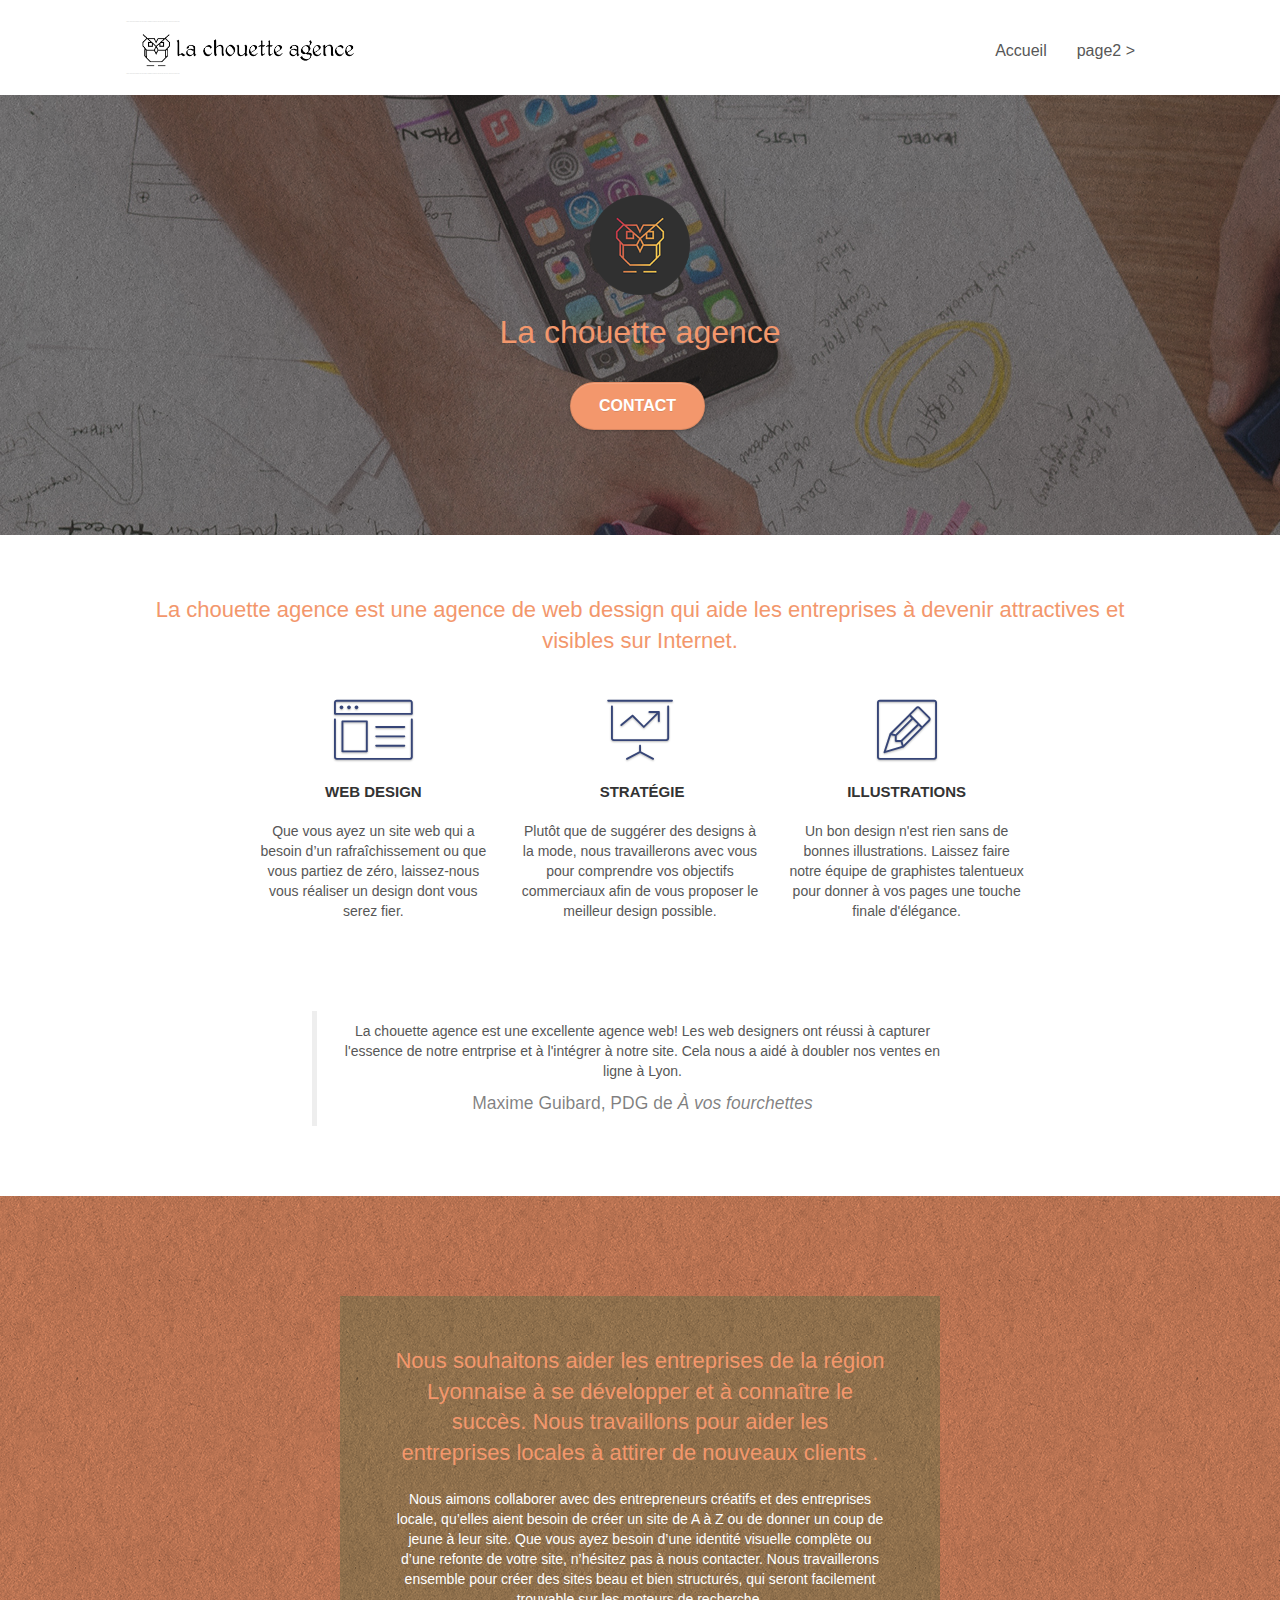
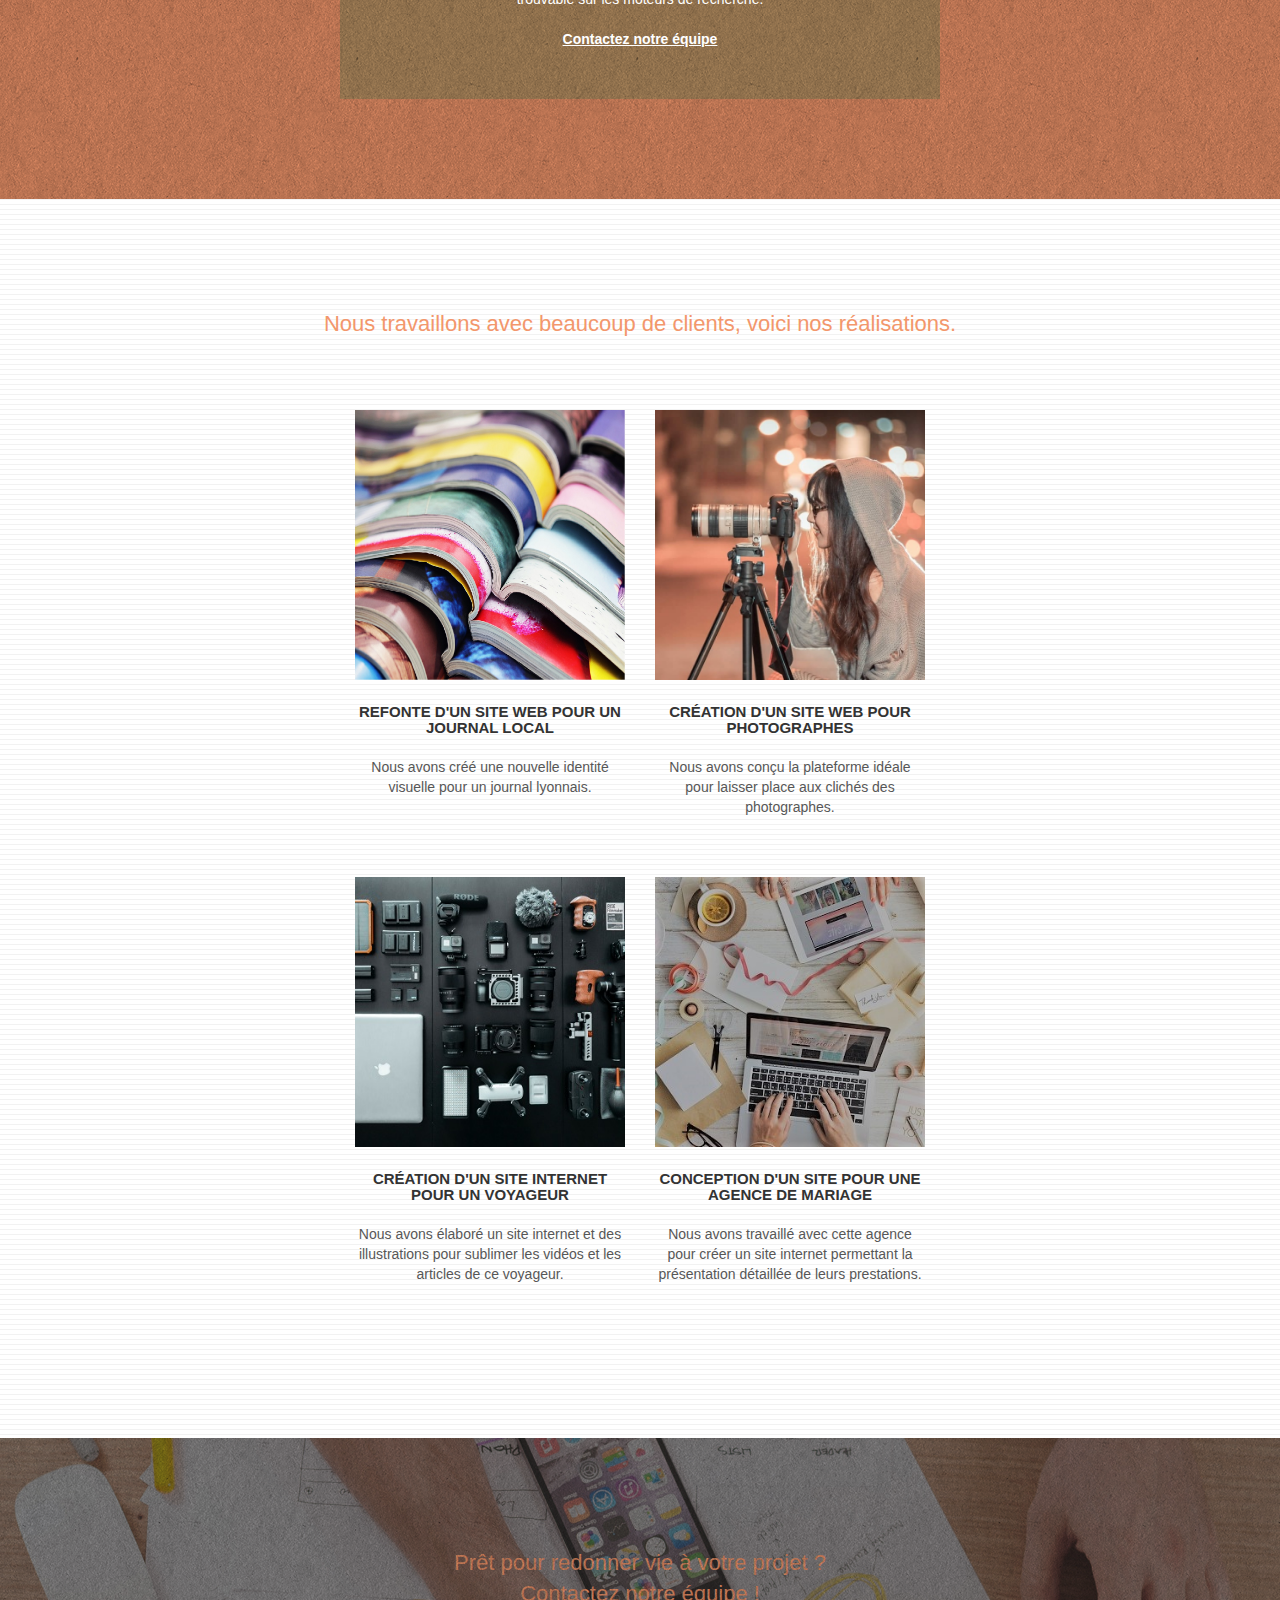
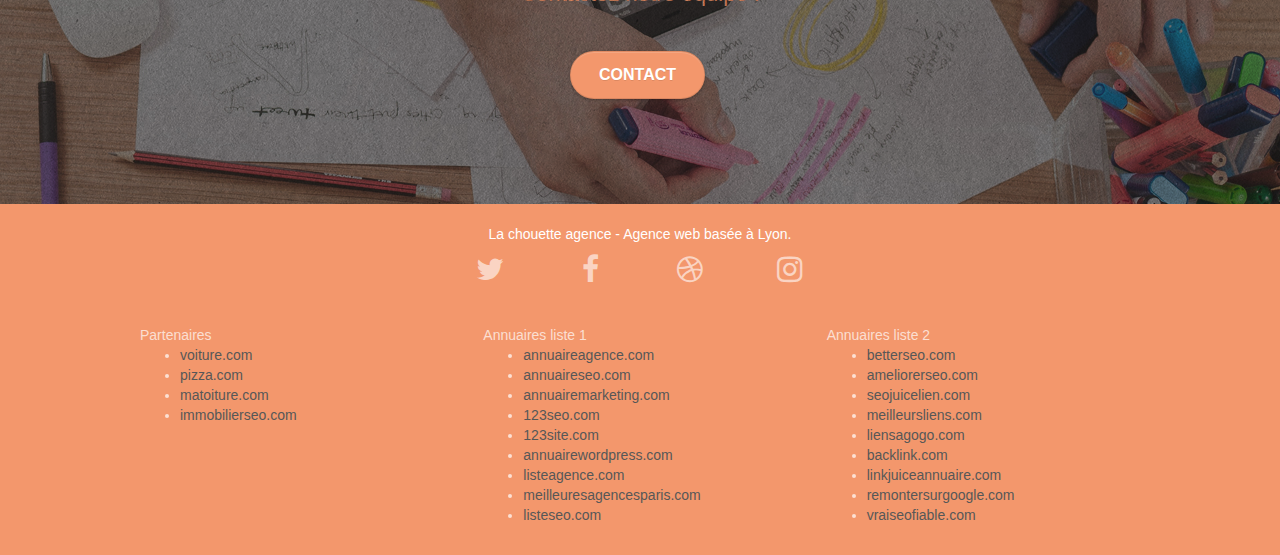
==== commit cbdb6dcc: "seo" ====
--- a/index.html
+++ b/index.html
@@ -1,300 +1,354 @@
 <!doctype html>
-<html lang="Default">
+<html lang="fr">
+
 <head>
-    <meta charset="utf-8">
-    <meta name="keywords" content="seo, google, site web, site internet, agence design paris, agence design, agence design,agence design,agence design,agence design,agence design,agence design,agence design,agence design">
-    <meta name="description" content="">
-    <meta name="viewport" content="width=device-width, initial-scale=1.0, viewport-fit=cover">
-    <link rel="shortcut icon" type="image/png" href="favicon.jpg">
-    
+	<meta charset="utf-8">
+	<meta name="keywords" content="chouette, web, design, Lyon">
+	<meta name="description"
+		content="La chouette agence est une agence de web design qui aide les entreprises à devenir attractives et visibles sur internet.">
+	<meta name="viewport" content="width=device-width, initial-scale=1.0, viewport-fit=cover">
+	<link rel="shortcut icon" type="image/png" href="favicon.jpg">
+
 	<link rel="stylesheet" type="text/css" href="./css/bootstrap.css">
 	<link rel="stylesheet" type="text/css" href="style.css">
 	<link rel="stylesheet" type="text/css" href="./css/font-awesome.css">
 	<link rel="stylesheet" type="text/css" href="./css/et-line.css">
-	
-    
+
+
 	<script src="./js/jquery-2.1.0.js"></script>
-	<script src="./js/bootstrap.js"></script>
 	<script src="./js/blocs.js"></script>
 	<script src="./js/jquery.touchSwipe.js" defer></script>
 	<script src="./js/gmaps.js"></script>
 
-    <title>.</title>
-
-    
-<!-- Analytics -->
- 
-<!-- Analytics END -->
-    
+	<title>La Chouette Agence Accueil</title>
+
+
+	<!-- Analytics -->
+
+	<!-- Analytics END -->
+
 </head>
+
 <body>
-<!-- Principal conteneur -->
-<div class="page-container">
-    
-<!-- bloc-0 -->
-<div class="bloc bgc-white l-bloc " id="bloc-0">
-	<div class="container bloc-sm">
-
-		<nav class="navbar row">
-			<div class="navbar-header">
-				<div class="keywords" style="color:#cccccc;font-size:1px;">Agence web à paris, stratégie web, web design, illustrations, design de site web, site web, web, internet, site internet, site</div>
-				<a class="navbar-brand" href="index.html"><img src="img/la-chouette-agence.png" alt="paris web design logo agence web meilleure agence" height="40" /></a>
-				<div class="keywords" style="color:#cccccc;font-size:1px;">Agence web à paris, stratégie web, web design, illustrations, design de site web, site web, web, internet, site internet, site</div>
-				<button id="nav-toggle" type="button" class="ui-navbar-toggle navbar-toggle" data-toggle="collapse" data-target=".navbar-1">
-					<span class="sr-only">Toggle navigation</span><span class="icon-bar"></span><span class="icon-bar"></span><span class="icon-bar"></span>
-				</button>
-			</div>
-			<div class="collapse navbar-collapse navbar-1 special-dropdown-nav">
-				<ul class="site-navigation nav navbar-nav">
-					<li>
-						<a href="index.html">Accueil</a>
-					</li>
-					<li>
-					</li>
-					<li>
-						<a href="page2.html">page2 &gt;</a>
-					</li>
-				</ul>
-			</div>
-		</nav>
+	<!-- Principal conteneur -->
+	<div class="page-container">
+
+		<!-- bloc-0 -->
+		<div class="bloc bgc-white l-bloc " id="bloc-0">
+			<div class="container bloc-sm">
+
+				<nav class="navbar row">
+					<div class="navbar-header">
+						<div class="keywords" style="color:#cccccc;font-size:1px;">Agence web à paris, stratégie web,
+							web design, illustrations, design de site web, site web, web, internet, site internet, site
+						</div>
+						<a class="navbar-brand" href="index.html"><img src="img/la-chouette-agence.png"
+								alt="paris web design logo agence web meilleure agence" height="40" /></a>
+						<div class="keywords" style="color:#cccccc;font-size:1px;">Agence web à paris, stratégie web,
+							web design, illustrations, design de site web, site web, web, internet, site internet, site
+						</div>
+						<button id="nav-toggle" type="button" class="ui-navbar-toggle navbar-toggle"
+							data-toggle="collapse" data-target=".navbar-1">
+							<span class="sr-only">Toggle navigation</span><span class="icon-bar"></span><span
+								class="icon-bar"></span><span class="icon-bar"></span>
+						</button>
+					</div>
+					<div class="collapse navbar-collapse navbar-1 special-dropdown-nav">
+						<ul class="site-navigation nav navbar-nav">
+							<li>
+								<a href="index.html">Accueil</a>
+							</li>
+							<li>
+							</li>
+							<li>
+								<a href="page2.html">page2 &gt;</a>
+							</li>
+						</ul>
+					</div>
+				</nav>
+			</div>
+		</div>
+		<!-- bloc-0 END -->
+
+		<!-- bloc-1-presentation -->
+		<div class="bloc bgc-dark-slate-blue bg-banniere d-bloc bg-t-edge bloc-bg-texture texture-paper b-parallax"
+			id="bloc-1-hero">
+			<div class="container bloc-lg">
+				<div class="row tight-width-whitespace">
+					<div class="col-sm-12">
+						<img src="img/logo.png" class="center-block image-resize-mode" width="100"
+							alt="La chouette agence, agence web paris, création logo paris" />
+						<h1 class="text-center hero-bloc-text tc-white ">
+							La chouette agence
+						</h1>
+						<div class="text-center">
+							<a href="page2.html" class="btn btn-lg btn-clean btn-rd cta-hero btn-atomic-tangerine"
+								id="cta-hero">Contact</a>
+						</div>
+					</div>
+				</div>
+			</div>
+		</div>
+		<!-- bloc-1-presentation END -->
+
+		<!-- bloc-2-services -->
+		<div class="bloc bgc-white l-bloc" id="bloc-2-services">
+			<div class="container bloc-md">
+				<div class="row">
+					<div class="col-sm-12 text-center">
+						<h2 class="mg-md text-center tc-white">La chouette agence est une agence de web dessign qui aide les entreprises à devenir
+							attractives et visibles sur Internet.
+						</h2>
+					</div>
+				</div>
+				<div class="row voffset-lg med-width-whitespace">
+					<div class="col-sm-4">
+						<div class="text-center">
+							<span class="et-icon-browser sm-shadow icon-dark-slate-blue icons icon-lg"></span>
+						</div>
+						<h3 class="mg-md text-center">
+							Web design
+						</h3>
+						<p class="text-center ">
+							Que vous ayez un site web qui a besoin d&rsquo;un rafraîchissement ou que vous partiez de
+							zéro, laissez-nous vous réaliser un design dont vous serez fier.
+						</p>
+					</div>
+					<div class="col-sm-4">
+						<div class="text-center">
+							<span class="et-icon-presentation sm-shadow icon-dark-slate-blue icons icon-lg"></span>
+						</div>
+						<h3 class="mg-md text-center">
+							&nbsp;Stratégie
+						</h3>
+						<p class="text-center ">
+							Plutôt que de suggérer des designs à la mode, nous travaillerons avec vous pour comprendre
+							vos objectifs commerciaux afin de vous proposer le meilleur design possible.<br>
+						</p>
+					</div>
+					<div class="col-sm-4">
+						<div class="text-center">
+							<span class="et-icon-edit sm-shadow icon-dark-slate-blue icons icon-lg"></span>
+						</div>
+						<h3 class="mg-md text-center">
+							Illustrations
+						</h3>
+						<p class="text-center ">
+							Un bon design n'est rien sans de bonnes illustrations. Laissez faire notre équipe de
+							graphistes talentueux pour donner à vos pages une touche finale d'élégance.
+						</p>
+					</div>
+				</div>
+				<div class="row voffset-lg voffset">
+					<div class="col-xs-12 col-md-8 col-md-offset-2 text-center">
+						<blockquote>
+							<p>La chouette agence est une excellente agence web! Les web designers ont réussi à capturer
+								l'essence de notre entrprise et à l'intégrer à notre site. Cela nous a aidé à doubler
+								nos ventes
+								en ligne à Lyon.
+							</p>
+							<figcaption>Maxime Guibard, PDG de <cite>&Agrave; vos fourchettes</cite></figcaption>
+						</blockquote>
+
+					</div>
+				</div>
+			</div>
+		</div>
+		<!-- bloc-2-services END -->
+
+		<!-- bloc-3-what-i-do -->
+		<div class="bloc tc-white bgc-atomic-tangerine bg-presentation d-bloc bloc-bg-texture texture-paper b-parallax"
+			id="bloc-3-what-i-do">
+			<div class="container bloc-lg">
+				<div class="row tight-width-whitespace black-background">
+					<div class="col-sm-12">
+						<h2 class="mg-md text-center tc-white">
+							Nous souhaitons aider les entreprises de la région Lyonnaise à se développer et à connaître
+							le succès. Nous travaillons pour aider les entreprises locales à attirer de nouveaux clients
+							.<br>
+						</h2>
+						<p class="text-center white">
+							Nous aimons collaborer avec des entrepreneurs créatifs et des entreprises locale, qu’elles
+							aient besoin de créer un site de A à Z ou de donner un coup de jeune à leur site. Que vous
+							ayez besoin d’une identité visuelle complète ou d’une refonte de votre site, n’hésitez pas à
+							nous contacter. Nous travaillerons ensemble pour créer des sites beau et bien structurés,
+							qui seront facilement trouvable sur les moteurs de recherche. <br><br>
+							<a class="ltc-white bold-link" href="page2.html">Contactez notre équipe</a><br>
+						</p>
+					</div>
+				</div>
+			</div>
+		</div>
+		<!-- bloc-3-what-i-do END -->
+
+		<!-- bloc-4-portfolio -->
+		<div class="bloc bgc-white bg-lines-h2-bg bg-repeat l-bloc" id="bloc-4-portfolio">
+			<div class="container bloc-lg">
+				<div class="row">
+					<div class="col-sm-12 text-center">
+						<h2 class="mg-md text-center tc-white">Nous travaillons avec beaucoup de clients, voici nos réalisations.</h2>
+					</div>
+				</div>
+				<div class="row tight-width-whitespace portfolio-row">
+					<div class="col-sm-6">
+						<a href="#" data-lightbox="img/1.jpg" data-gallery-id="gallery-1"
+							data-caption="Refonte d'un site web pour un journal local" data-frame="snapshot-lb"><img
+								src="img/1.jpg"
+								alt="paris web design logo agence web meilleure agence et refonte site web journal"
+								class="img-responsive portfolio-thumb" /></a>
+						<h3 class="mg-md text-center">
+							Refonte d'un site web pour un journal local
+						</h3>
+						<p class="text-center">
+							Nous avons créé une nouvelle identité visuelle pour un journal lyonnais.
+						</p>
+					</div>
+					<div class="col-sm-6">
+						<a href="#" data-lightbox="img/2.jpg" data-gallery-id="gallery-1"
+							data-caption="Création d'un site web pour photographes" data-frame="snapshot-lb"><img
+								src="img/2.jpg" class="img-responsive portfolio-thumb"
+								alt="paris web design logo agence web meilleure agence, Création d'un site web pour photographes" /></a>
+						<h3 class="mg-md text-center">
+							Création d'un site web pour photographes
+						</h3>
+						<p class="text-center">
+							Nous avons conçu la plateforme idéale pour laisser place aux clichés des photographes.
+						</p>
+					</div>
+				</div>
+				<div class="row tight-width-whitespace portfolio-row">
+					<div class="col-sm-6">
+						<a href="#" data-lightbox="img/3.bmp" data-gallery-id="gallery-1"
+							data-caption="Création d'un site internet pour un voyageur" data-frame="snapshot-lb"><img
+								src="img/3.bmp" class="img-responsive portfolio-thumb"
+								alt="paris web design logo agence web meilleure agence, Création d'un site web pour voyageur" /></a>
+						<h3 class="mg-md text-center">
+							Création d'un site internet pour un voyageur
+						</h3>
+						<p class="text-center">
+							Nous avons élaboré un site internet et des illustrations pour sublimer les vidéos et les
+							articles de ce voyageur.
+						</p>
+					</div>
+					<div class="col-sm-6">
+						<a href="#" data-lightbox="img/4.bmp" data-gallery-id="gallery-1"
+							data-caption="Conception d'un site pour une agence de mariage" data-frame="snapshot-lb"><img
+								src="img/4.bmp" class="img-responsive portfolio-thumb"
+								alt="paris web design logo agence web meilleure agence, Création d'un site web pour agence de mariage" /></a>
+						<h3 class="mg-md text-center">
+							Conception d'un site pour une agence de mariage
+						</h3>
+						<p class="text-center">
+							Nous avons travaillé avec cette agence pour créer un site internet permettant la
+							présentation détaillée de leurs prestations.
+						</p>
+					</div>
+				</div>
+			</div>
+		</div>
+		<!-- bloc-4-portfolio END -->
+
+		<!-- bloc-5-cta -->
+		<div class="bloc bgc-dark-slate-blue bg-banniere d-bloc bloc-bg-texture texture-paper" id="bloc-5-cta">
+			<div class="container bloc-lg">
+				<div class="row">
+					<h2 class="mg-md text-center tc-white">
+						Prêt pour redonner vie à votre projet ?<br>Contactez notre équipe !
+					</h2>
+					<div class="col-sm-12 text-center">
+						<a href="page2.html"
+							class="btn btn-atomic-tangerine btn-clean btn-rd btn-lg cta-hero">Contact</a>
+					</div>
+				</div>
+			</div>
+		</div>
+		<!-- bloc-5-cta END -->
+
+		<!-- Footer - bloc-8 -->
+		<div class="bloc bgc-atomic-tangerine d-bloc" id="bloc-8">
+			<div class="container bloc-sm">
+				<div class="row">
+					<div class="col-sm-12">
+						<p class="text-center white">
+							La chouette agence - Agence web basée à Lyon.<br>
+						</p>
+						<div class="row row-no-gutters social">
+							<div class="col-sm-3">
+								<div class="text-center">
+									<a class="social" href="index.html" aria-label="link social media twitter"><span
+											class="fa fa-twitter icon-md"></span></a>
+								</div>
+							</div>
+							<div class="col-sm-3">
+								<div class="text-center">
+									<a class="social" href="index.html" aria-label="link social media facebook"><span
+											class="fa fa-facebook icon-md"></span></a>
+								</div>
+							</div>
+							<div class="col-sm-3">
+								<div class="text-center">
+									<a class="social" href="index.html" aria-label="link social media facebook"><span
+											class="fa fa-dribbble icon-md"></span></a>
+								</div>
+							</div>
+							<div class="col-sm-3">
+								<div class="text-center">
+									<a class="social" href="index.html" aria-label="link social media instagram"><span
+											class="fa fa-instagram icon-md"></span></a>
+								</div>
+							</div>
+							<div class="keywords" style="color:#F3976C;">Agence web à paris, stratégie web, web design,
+								illustrations, design de site web, site web, web, internet, site internet, site</div>
+						</div>
+						<div class="row">
+							<div class="col-sm-4">
+								Partenaires
+								<ul>
+									<li><a href="voiture.com">voiture.com</a></li>
+									<li><a href="pizza.com">pizza.com</a></li>
+									<li><a href="matoiture.com">matoiture.com</a></li>
+									<li><a href="immobilierseo.com">immobilierseo.com</a></li>
+								</ul>
+							</div>
+							<div class="col-sm-4">
+								Annuaires liste 1
+								<ul>
+									<li><a href="annuaireagence.com">annuaireagence.com</a></li>
+									<li><a href="annuaireseo.com">annuaireseo.com</a></li>
+									<li><a href="annuairemarketing.com">annuairemarketing.com</a></li>
+									<li><a href="123seoture.com">123seo.com</a></li>
+									<li><a href="123site.com">123site.com</a></li>
+									<li><a href="annuairewordpress.com">annuairewordpress.com</a></li>
+									<li><a href="listeagence.com">listeagence.com</a></li>
+									<li><a href="meilleuresagencesparis.com">meilleuresagencesparis.com</a></li>
+									<li><a href="listeseo.com">listeseo.com</a></li>
+								</ul>
+							</div>
+							<div class="col-sm-4">
+								Annuaires liste 2
+								<ul>
+									<li><a href="betterseo.com">betterseo.com</a></li>
+									<li><a href="ameliorerseo.com">ameliorerseo.com</a></li>
+									<li><a href="seojuicelien.com">seojuicelien.com</a></li>
+									<li><a href="meilleursliens.com">meilleursliens.com</a></li>
+									<li><a href="liensagogo.com">liensagogo.com</a></li>
+									<li><a href="backlink.com">backlink.com</a></li>
+									<li><a href="linkjuiceannuaire.com">linkjuiceannuaire.com</a></li>
+									<li><a href="remontersurgoogle.com">remontersurgoogle.com</a></li>
+									<li><a href="vraiseofiable.com">vraiseofiable.com</a></li>
+								</ul>
+							</div>
+						</div>
+					</div>
+				</div>
+			</div>
+		</div>
+		<!-- Footer - bloc-8 END -->
+
 	</div>
-</div>
-<!-- bloc-0 END -->
-
-<!-- bloc-1-presentation -->
-<div class="bloc bgc-dark-slate-blue bg-banniere d-bloc bg-t-edge bloc-bg-texture texture-paper b-parallax" id="bloc-1-hero">
-	<div class="container bloc-lg">
-		<div class="row tight-width-whitespace">
-			<div class="col-sm-12">
-				<img src="img/logo.png" class="center-block image-resize-mode" width="100" alt="La chouette agence, agence web paris, création logo paris" />
-				<h1 class="text-center hero-bloc-text tc-white ">
-					La chouette agence.
-				</h1>
-				<div class="text-center">
-					<a href="page2.html" class="btn btn-lg btn-clean btn-rd cta-hero btn-atomic-tangerine" id="cta-hero">Contact</a>
-				</div>
-			</div>
-		</div>
-	</div>
-</div>
-<!-- bloc-1-presentation END -->
-
-<!-- bloc-2-services -->
-<div class="bloc bgc-white l-bloc" id="bloc-2-services">
-	<div class="container bloc-md">
-		<div class="row">
-			<div class="col-sm-12 text-center">
-				<img alt="agence web, agence web paris, web design paris, stratégie web" src="img/title.png" />
-			</div>
-		</div>
-		<div class="row voffset-lg med-width-whitespace">
-			<div class="col-sm-4">
-				<div class="text-center">
-					<span class="et-icon-browser sm-shadow icon-dark-slate-blue icons icon-lg"></span>
-				</div>
-				<h3 class="mg-md text-center">
-					Web design
-				</h3>
-				<p class="text-center ">
-					Que vous ayez un site web qui a besoin d&rsquo;un rafraîchissement ou que vous partiez de zéro, laissez-nous vous réaliser un design dont vous serez fier.
-				</p>
-			</div>
-			<div class="col-sm-4">
-				<div class="text-center">
-					<span class="et-icon-presentation sm-shadow icon-dark-slate-blue icons icon-lg"></span>
-				</div>
-				<h3 class="mg-md text-center">
-					&nbsp;Stratégie
-				</h3>
-				<p class="text-center ">
-					Plutôt que de suggérer des designs à la mode, nous travaillerons avec vous pour comprendre vos objectifs commerciaux afin de vous proposer le meilleur design possible.<br>
-				</p>
-			</div>
-			<div class="col-sm-4">
-				<div class="text-center">
-					<span class="et-icon-edit sm-shadow icon-dark-slate-blue icons icon-lg"></span>
-				</div>
-				<h3 class="mg-md text-center">
-					Illustrations
-				</h3>
-				<p class="text-center ">
-					Un bon design n'est rien sans de bonnes illustrations. Laissez faire notre équipe de graphistes talentueux pour donner à vos pages une touche finale d'élégance.
-				</p>
-			</div>
-		</div>
-		<div class="row voffset-lg voffset">
-			<div class="col-xs-12 col-md-8 col-md-offset-2 text-center">
-				<img alt="agence web, agence web paris, web design paris, stratégie web" src="img/citation.png" />
-
-			</div>
-		</div>
-	</div>
-</div>
-<!-- bloc-2-services END -->
-
-<!-- bloc-3-what-i-do -->
-<div class="bloc tc-white bgc-atomic-tangerine bg-presentation d-bloc bloc-bg-texture texture-paper b-parallax" id="bloc-3-what-i-do">
-	<div class="container bloc-lg">
-		<div class="row tight-width-whitespace black-background">
-			<div class="col-sm-12">
-				<h2 class="mg-md text-center tc-white">
-					Nous souhaitons aider les entreprises de la région Lyonnaise à se développer et à connaître le succès. Nous travaillons pour aider les entreprises locales à attirer de nouveaux clients .<br>
-				</h2>
-				<p class="text-center white">
-					Nous aimons collaborer avec des entrepreneurs créatifs et des entreprises locale, qu’elles aient besoin de créer un site de A à Z ou de donner un coup de jeune à leur site. Que vous ayez besoin d’une identité visuelle complète ou d’une refonte de votre site, n’hésitez pas à nous contacter. Nous travaillerons ensemble pour créer des sites beau et bien structurés, qui seront facilement trouvable sur les moteurs de recherche. <br><br><a class="ltc-white bold-link" href="page2.html">Contactez notre équipe</a><br>
-				</p>
-			</div>
-		</div>
-	</div>
-</div>
-<!-- bloc-3-what-i-do END -->
-
-<!-- bloc-4-portfolio -->
-<div class="bloc bgc-white bg-lines-h2-bg bg-repeat l-bloc" id="bloc-4-portfolio">
-	<div class="container bloc-lg">
-		<div class="row">
-			<div class="col-sm-12 text-center">
-				<img alt="agence web, agence web paris, web design paris, stratégie web" src="img/title2.png" />
-			</div>
-		</div>
-		<div class="row tight-width-whitespace portfolio-row">
-			<div class="col-sm-6">
-				<a href="#" data-lightbox="img/1.jpg" data-gallery-id="gallery-1" data-caption="Refonte d'un site web pour un journal local" data-frame="snapshot-lb"><img src="img/1.jpg" alt="paris web design logo agence web meilleure agence et refonte site web journal" class="img-responsive portfolio-thumb" /></a>
-				<h3 class="mg-md text-center">
-					Refonte d'un site web pour un journal local
-				</h3>
-				<p class="text-center">
-					Nous avons créé une nouvelle identité visuelle pour un journal lyonnais.
-				</p>
-			</div>
-			<div class="col-sm-6">
-				<a href="#" data-lightbox="img/2.jpg" data-gallery-id="gallery-1" data-caption="Création d'un site web pour photographes" data-frame="snapshot-lb"><img src="img/2.jpg" class="img-responsive portfolio-thumb" alt="paris web design logo agence web meilleure agence, Création d'un site web pour photographes" /></a>
-				<h3 class="mg-md text-center">
-					Création d'un site web pour photographes
-				</h3>
-				<p class="text-center">
-					Nous avons conçu la plateforme idéale pour laisser place aux clichés des photographes.
-				</p>
-			</div>
-		</div>
-		<div class="row tight-width-whitespace portfolio-row">
-			<div class="col-sm-6">
-				<a href="#" data-lightbox="img/3.bmp" data-gallery-id="gallery-1" data-caption="Création d'un site internet pour un voyageur" data-frame="snapshot-lb"><img src="img/3.bmp" class="img-responsive portfolio-thumb" alt="paris web design logo agence web meilleure agence, Création d'un site web pour voyageur"/></a>
-				<h3 class="mg-md text-center">
-					Création d'un site internet pour un voyageur
-				</h3>
-				<p class="text-center">
-					Nous avons élaboré un site internet et des illustrations pour sublimer les vidéos et les articles de ce voyageur.
-				</p>
-			</div>
-			<div class="col-sm-6">
-				<a href="#" data-lightbox="img/4.bmp" data-gallery-id="gallery-1" data-caption="Conception d'un site pour une agence de mariage" data-frame="snapshot-lb"><img src="img/4.bmp" class="img-responsive portfolio-thumb" alt="paris web design logo agence web meilleure agence, Création d'un site web pour agence de mariage" /></a>
-				<h3 class="mg-md text-center">
-					Conception d'un site pour une agence de mariage
-				</h3>
-				<p class="text-center">
-					Nous avons travaillé avec cette agence pour créer un site internet permettant la présentation détaillée de leurs prestations.
-				</p>
-			</div>
-		</div>
-	</div>
-</div>
-<!-- bloc-4-portfolio END -->
-
-<!-- bloc-5-cta -->
-<div class="bloc bgc-dark-slate-blue bg-banniere d-bloc bloc-bg-texture texture-paper" id="bloc-5-cta">
-	<div class="container bloc-lg">
-		<div class="row">
-			<h2 class="mg-md text-center tc-white">
-				Prêt pour redonner vie à votre projet ?<br>Contactez notre équipe !
-			</h2>
-			<div class="col-sm-12 text-center">
-				<a href="page2.html" class="btn btn-atomic-tangerine btn-clean btn-rd btn-lg cta-hero">Contact</a>
-			</div>
-		</div>
-	</div>
-</div>
-<!-- bloc-5-cta END -->
-
-<!-- Footer - bloc-8 -->
-<div class="bloc bgc-atomic-tangerine d-bloc" id="bloc-8">
-	<div class="container bloc-sm">
-		<div class="row">
-			<div class="col-sm-12">
-				<p class="text-center white">
-					La chouette agence - Agence web basée à Lyon.<br>
-				</p>
-				<div class="row row-no-gutters social">
-					<div class="col-sm-3">
-						<div class="text-center">
-							<a class="social" href="index.html"><span class="fa fa-twitter icon-md"></span></a>
-						</div>
-					</div>
-					<div class="col-sm-3">
-						<div class="text-center">
-							<a class="social" href="index.html"><span class="fa fa-facebook icon-md"></span></a>
-						</div>
-					</div>
-					<div class="col-sm-3">
-						<div class="text-center">
-							<a class="social" href="index.html"><span class="fa fa-dribbble icon-md"></span></a>
-						</div>
-					</div>
-					<div class="col-sm-3">
-						<div class="text-center">
-							<a class="social" href="index.html"><span class="fa fa-instagram icon-md"></span></a>
-						</div>
-					</div>
-					<div class="keywords" style="color:#F3976C;">Agence web à paris, stratégie web, web design, illustrations, design de site web, site web, web, internet, site internet, site</div>
-				</div>
-				<div class="row">
-					<div class="col-sm-4">
-						Partenaires
-							<ul>
-								<li><a href="voiture.com">voiture.com</a></li>
-								<li><a href="pizza.com">pizza.com</a></li>
-								<li><a href="matoiture.com">matoiture.com</a></li>
-								<li><a href="immobilierseo.com">immobilierseo.com</a></li>
-							</ul>		
-					</div>
-					<div class="col-sm-4">
-						Annuaires liste 1
-						<ul>
-							<li><a href="annuaireagence.com">annuaireagence.com</a></li>
-							<li><a href="annuaireseo.com">annuaireseo.com</a></li>
-							<li><a href="annuairemarketing.com">annuairemarketing.com</a></li>
-							<li><a href="123seoture.com">123seo.com</a></li>
-							<li><a href="123site.com">123site.com</a></li>
-							<li><a href="annuairewordpress.com">annuairewordpress.com</a></li>
-							<li><a href="listeagence.com">listeagence.com</a></li>
-							<li><a href="meilleuresagencesparis.com">meilleuresagencesparis.com</a></li>
-							<li><a href="listeseo.com">listeseo.com</a></li>
-						</ul>
-					</div>
-					<div class="col-sm-4">
-						Annuaires liste 2
-						<ul>
-							<li><a href="betterseo.com">betterseo.com</a></li>
-							<li><a href="ameliorerseo.com">ameliorerseo.com</a></li>
-							<li><a href="seojuicelien.com">seojuicelien.com</a></li>
-							<li><a href="meilleursliens.com">meilleursliens.com</a></li>
-							<li><a href="liensagogo.com">liensagogo.com</a></li>
-							<li><a href="backlink.com">backlink.com</a></li>
-							<li><a href="linkjuiceannuaire.com">linkjuiceannuaire.com</a></li>
-							<li><a href="remontersurgoogle.com">remontersurgoogle.com</a></li>
-							<li><a href="vraiseofiable.com">vraiseofiable.com</a></li>
-						</ul>
-					</div>
-				</div>
-			</div>
-		</div>
-	</div>
-</div>
-<!-- Footer - bloc-8 END -->
-
-</div>
-<!-- Principal conteneur END -->
-    
+	<!-- Principal conteneur END -->
+
 
 </body>
-</html>
+
+</html>--- a/style.css
+++ b/style.css
@@ -677,7 +677,7 @@
 }
 
 p {
-    font-size: 11px;
+    font-size: 14px;
 }
 
 .tight-width-whitespace {
@@ -741,6 +741,7 @@
 
 .portfolio-thumb {
     margin-bottom: 24px;
+    width: 100%;
 }
 
 .portfolio-row {
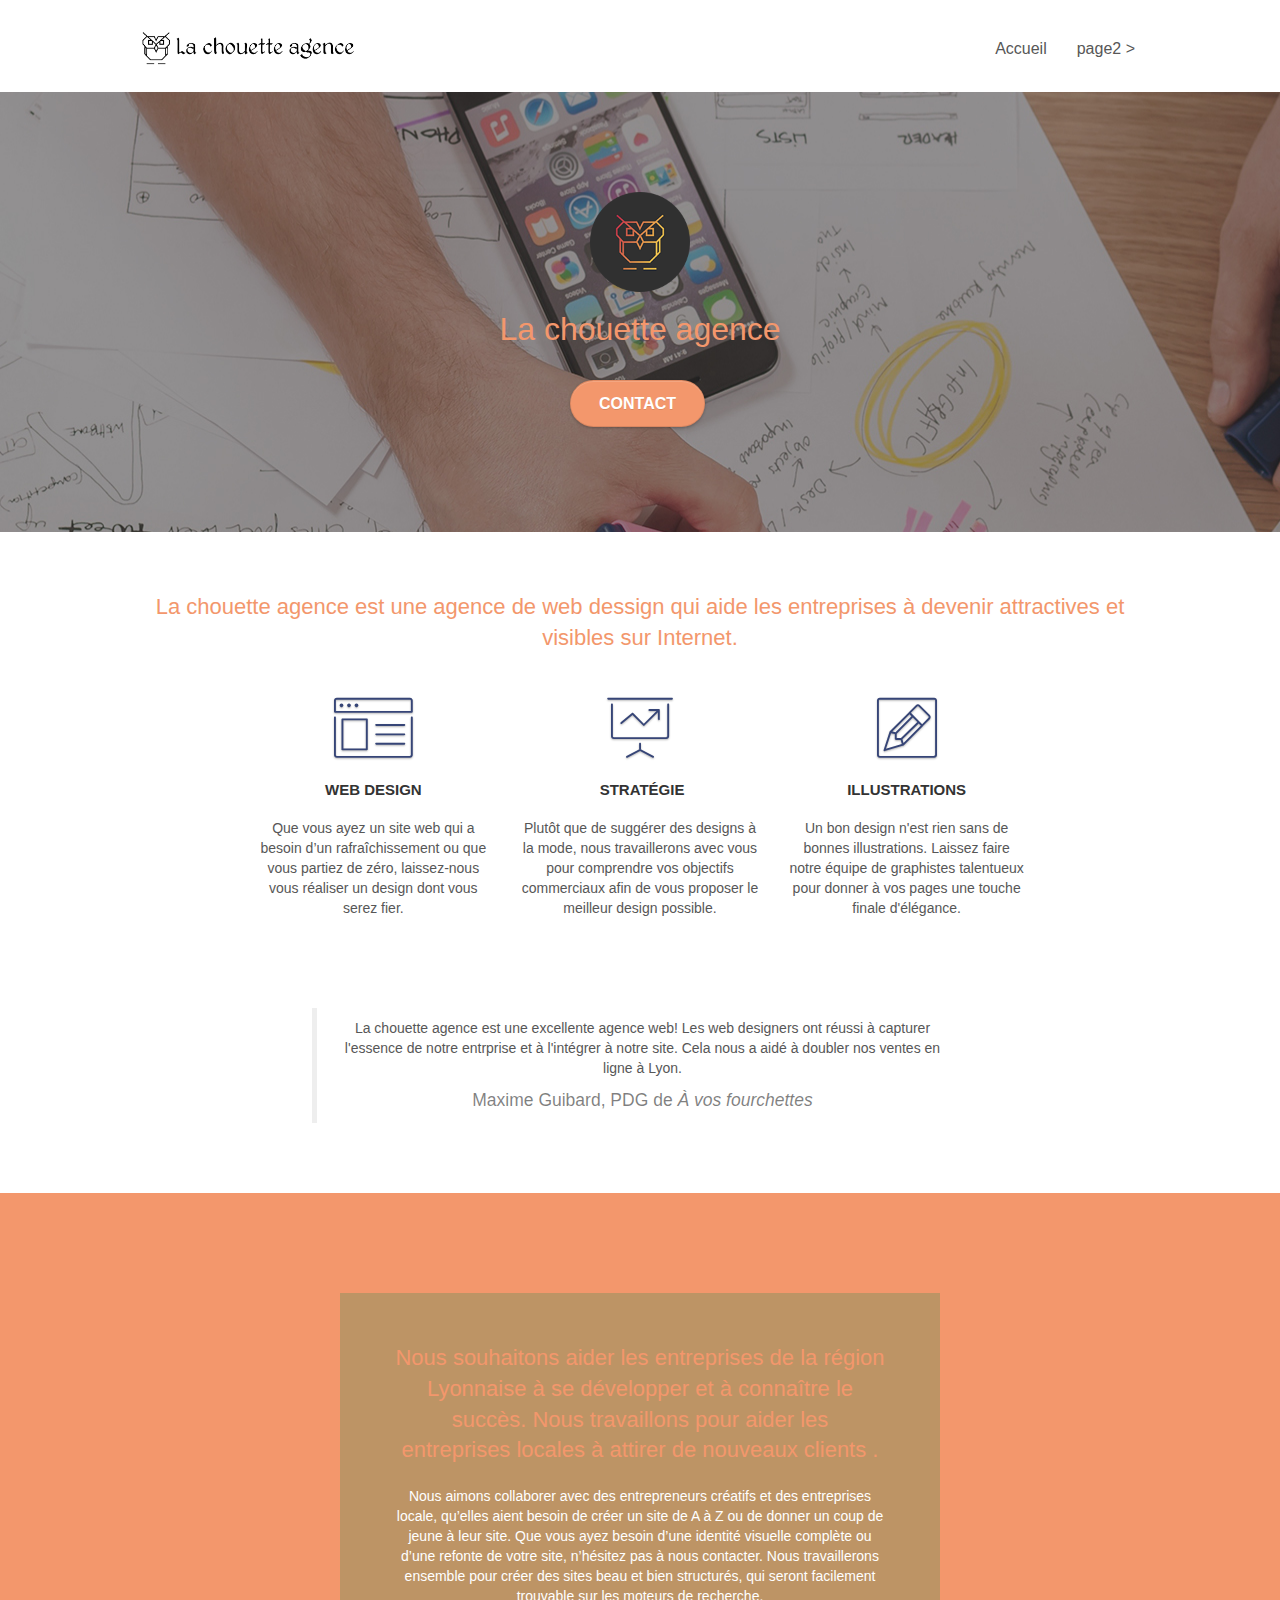
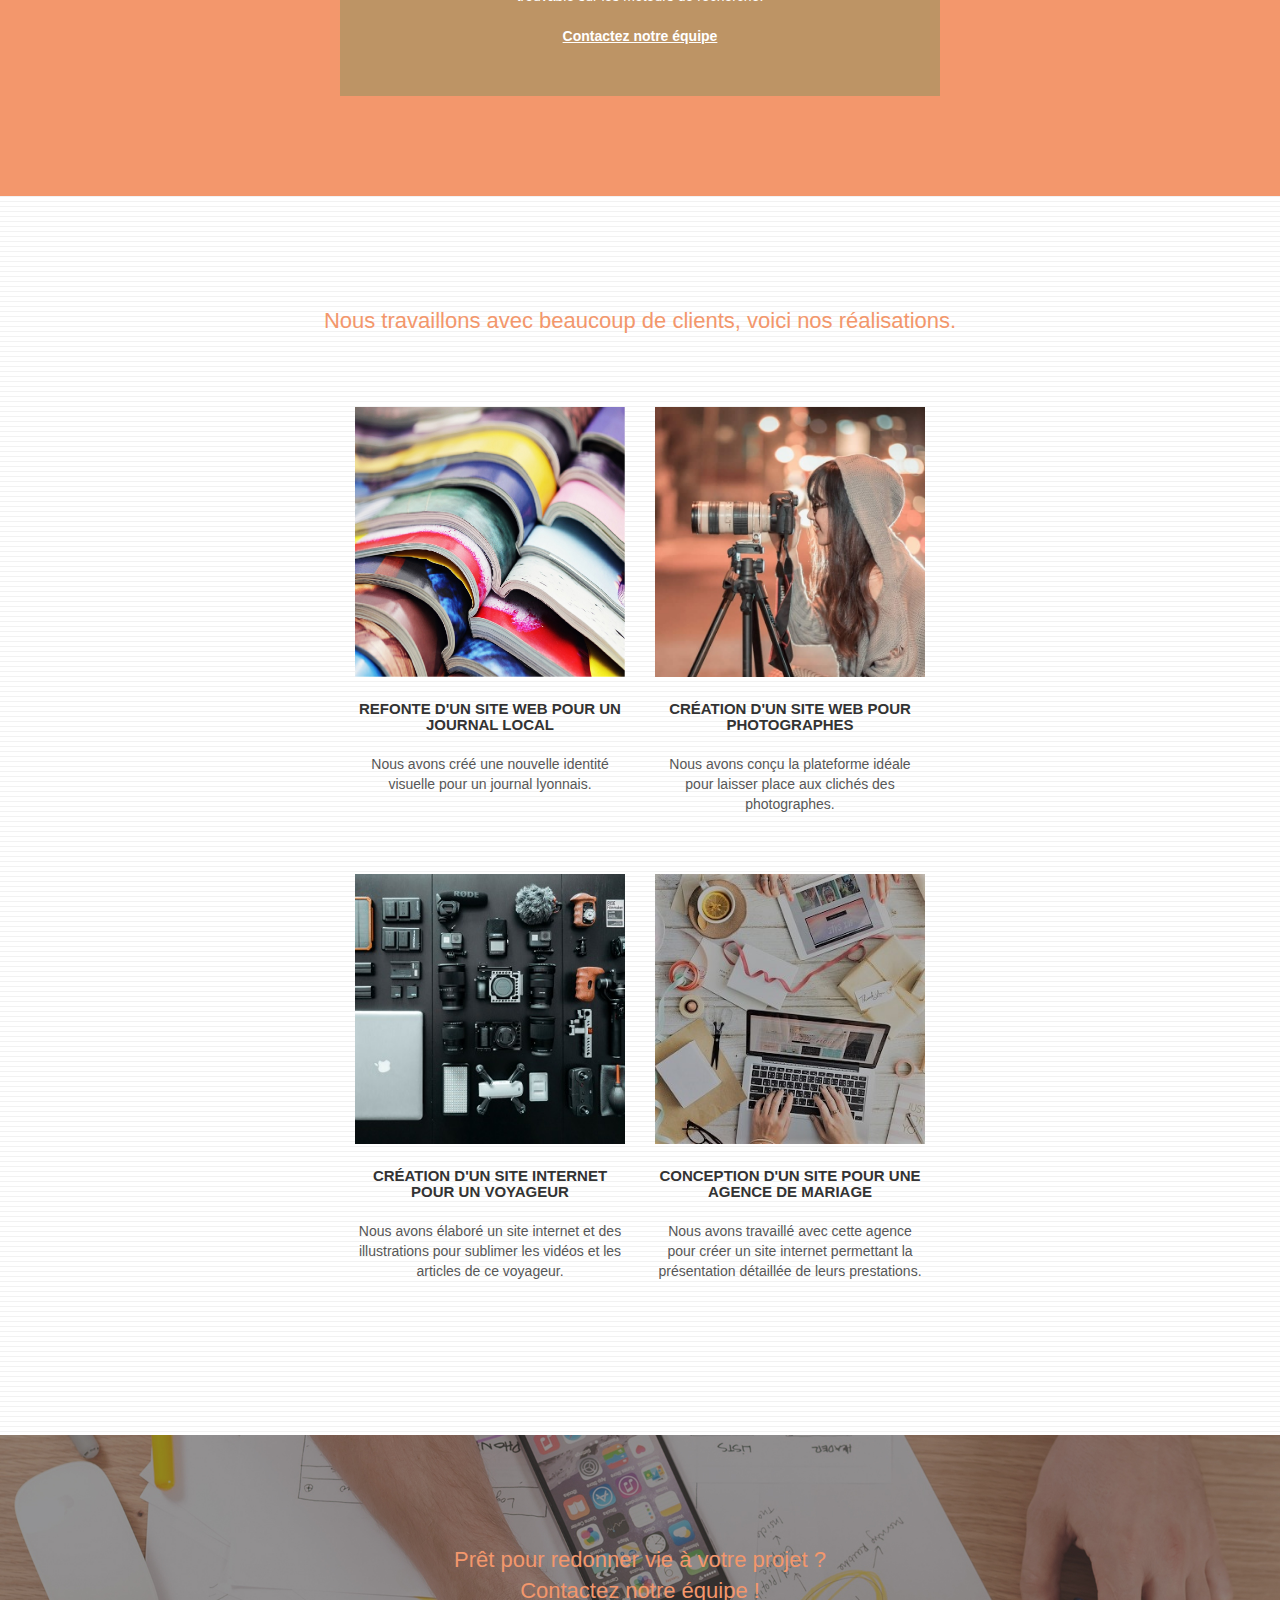
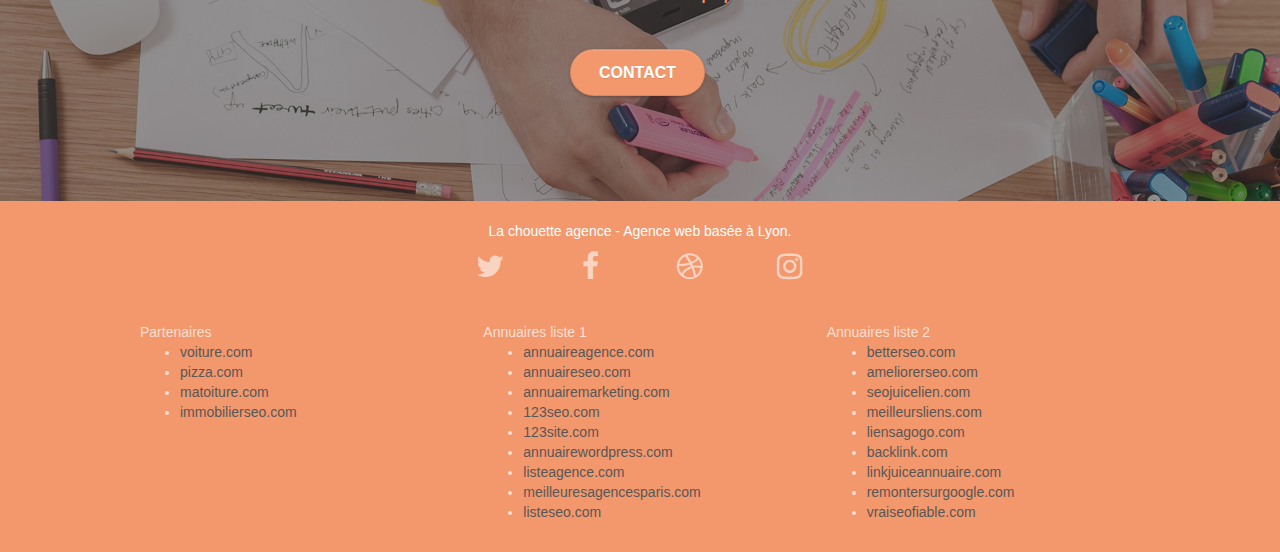
==== commit f49669e6: "seo" ====
--- a/index.html
+++ b/index.html
@@ -39,14 +39,8 @@
 
 				<nav class="navbar row">
 					<div class="navbar-header">
-						<div class="keywords" style="color:#cccccc;font-size:1px;">Agence web à paris, stratégie web,
-							web design, illustrations, design de site web, site web, web, internet, site internet, site
-						</div>
 						<a class="navbar-brand" href="index.html"><img src="img/la-chouette-agence.png"
 								alt="paris web design logo agence web meilleure agence" height="40" /></a>
-						<div class="keywords" style="color:#cccccc;font-size:1px;">Agence web à paris, stratégie web,
-							web design, illustrations, design de site web, site web, web, internet, site internet, site
-						</div>
 						<button id="nav-toggle" type="button" class="ui-navbar-toggle navbar-toggle"
 							data-toggle="collapse" data-target=".navbar-1">
 							<span class="sr-only">Toggle navigation</span><span class="icon-bar"></span><span
@@ -141,15 +135,15 @@
 				</div>
 				<div class="row voffset-lg voffset">
 					<div class="col-xs-12 col-md-8 col-md-offset-2 text-center">
-						<blockquote>
-							<p>La chouette agence est une excellente agence web! Les web designers ont réussi à capturer
-								l'essence de notre entrprise et à l'intégrer à notre site. Cela nous a aidé à doubler
-								nos ventes
-								en ligne à Lyon.
-							</p>
-							<figcaption>Maxime Guibard, PDG de <cite>&Agrave; vos fourchettes</cite></figcaption>
-						</blockquote>
-
+						<figure>
+							<blockquote>
+								<p>La chouette agence est une excellente agence web! Les web designers ont réussi à capturer
+									l'essence de notre entrprise et à l'intégrer à notre site. Cela nous a aidé à doubler
+									nos ventes
+									en ligne à Lyon.</p>
+								<figcaption>Maxime Guibard, PDG de <cite>&Agrave; vos fourchettes</cite></figcaption>
+							</blockquote>
+						</figure>
 					</div>
 				</div>
 			</div>
--- a/style.css
+++ b/style.css
@@ -90,10 +90,10 @@
     right: 0;
 }
 
-.texture-paper::before {
+/*.texture-paper::before {
     background: url("img/texture-paper.png");
     background-size: 280px 280px;
-}
+}*/
 
 .b-parallax {
     background-attachment: fixed;
@@ -810,9 +810,9 @@
     border-color: #364577!important;
 }
 
-.bg-dots-bg {
+/*.bg-dots-bg {
     background-image: url("img/dots-bg.png");
-}
+}*/
 
 .bg-lines-h2-bg {
     background-image: url("img/lines-h2-bg.png");
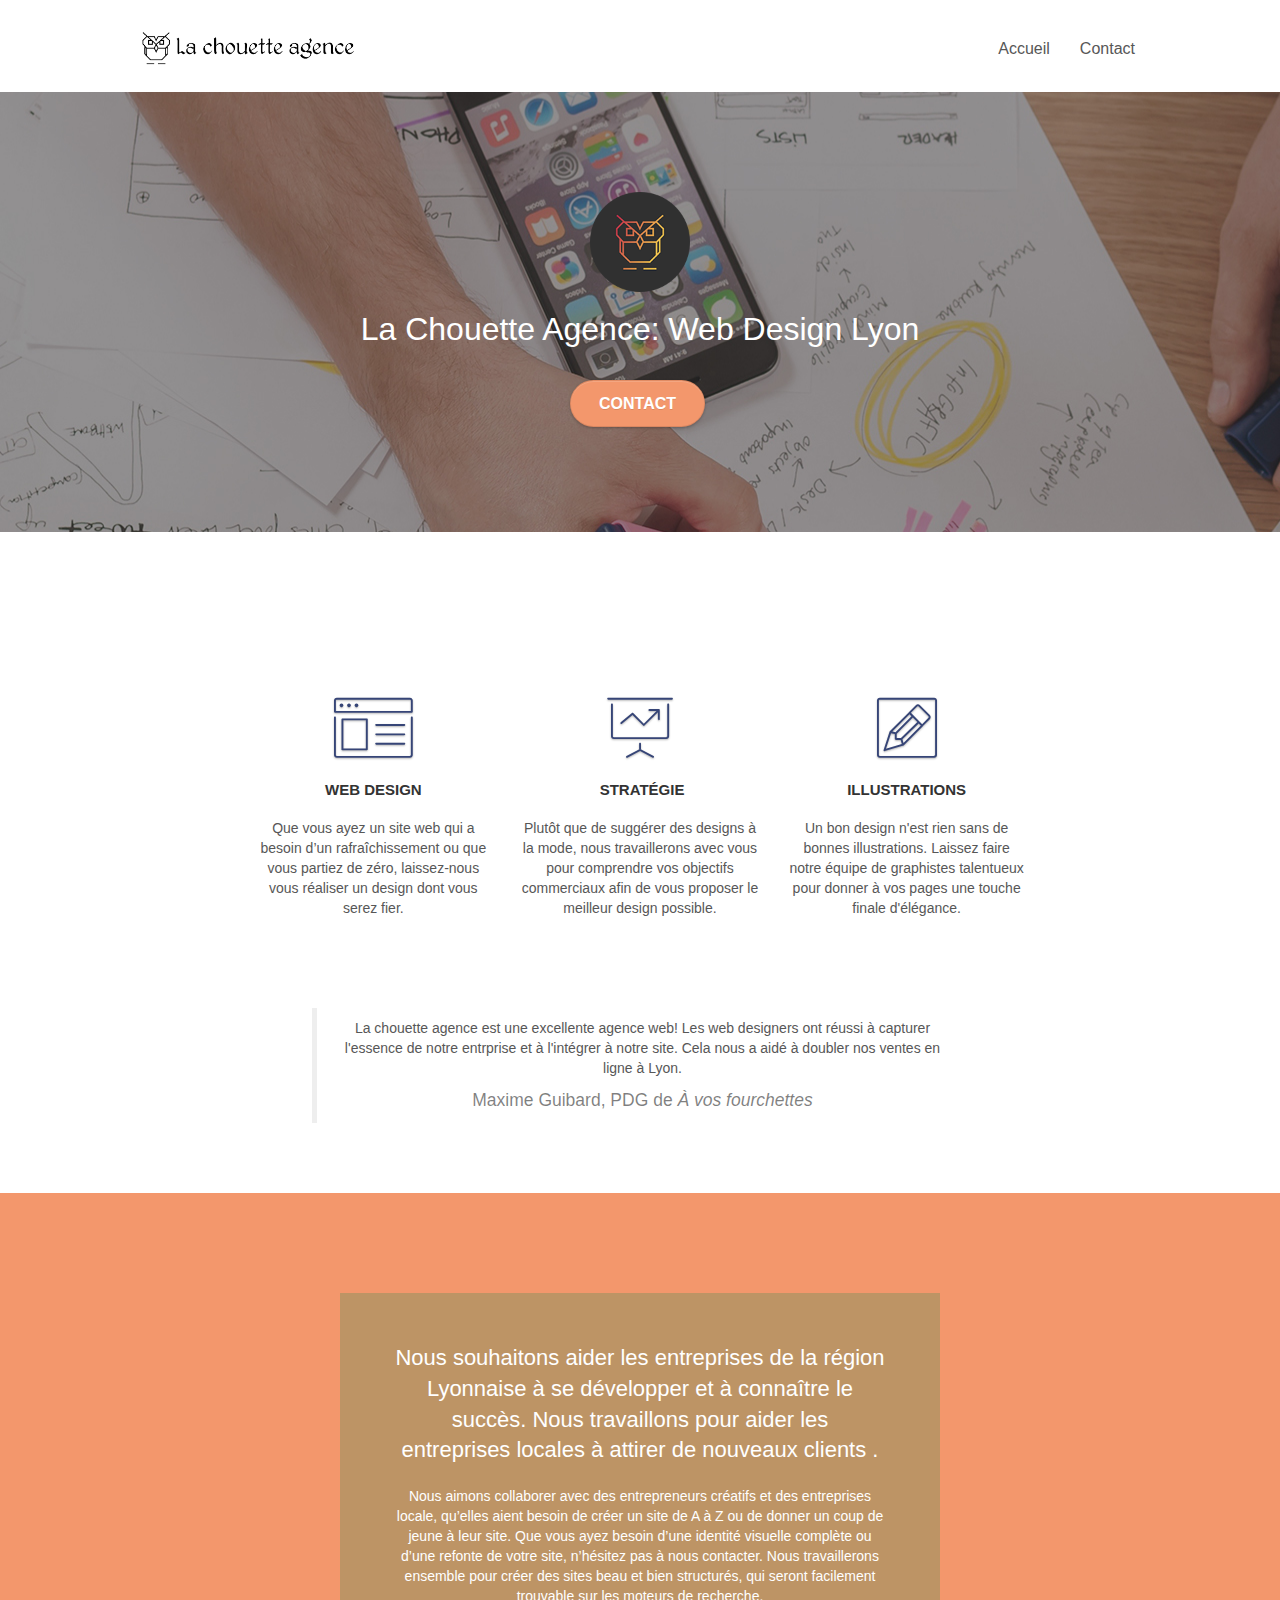
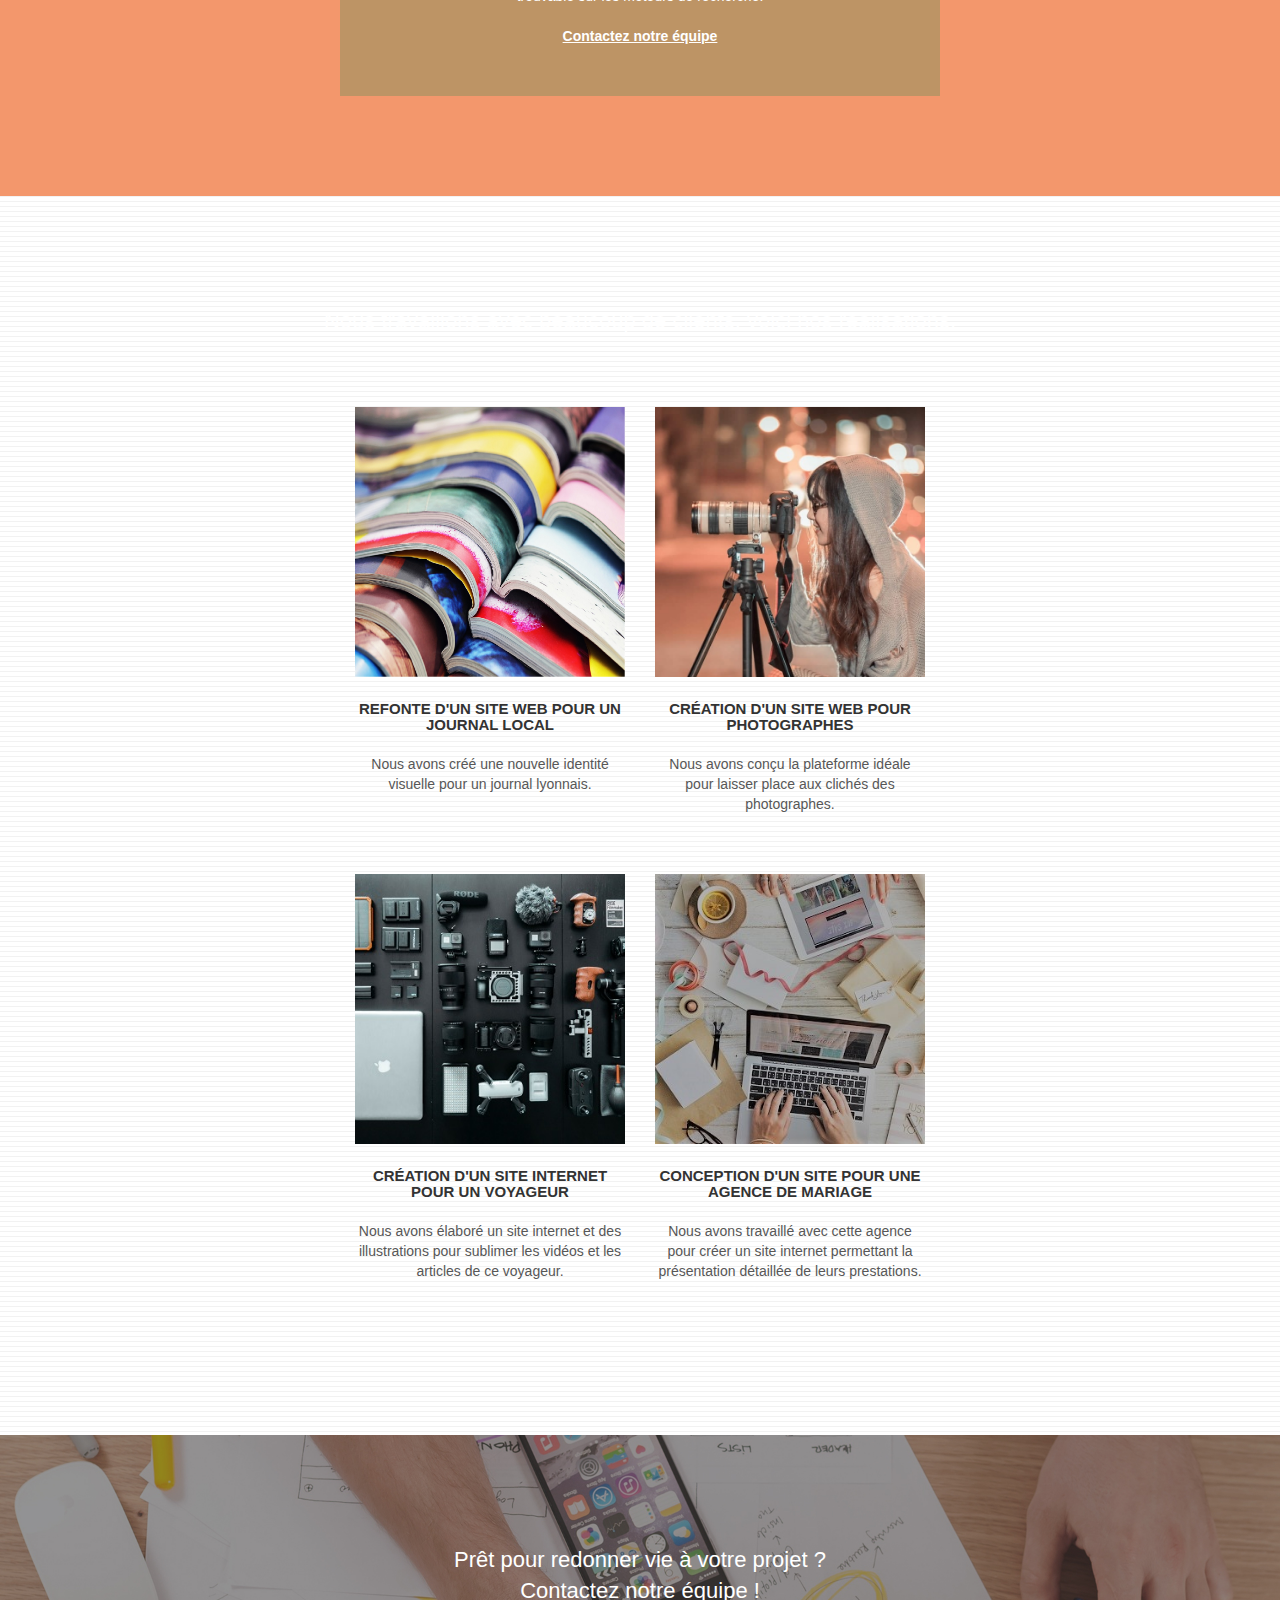
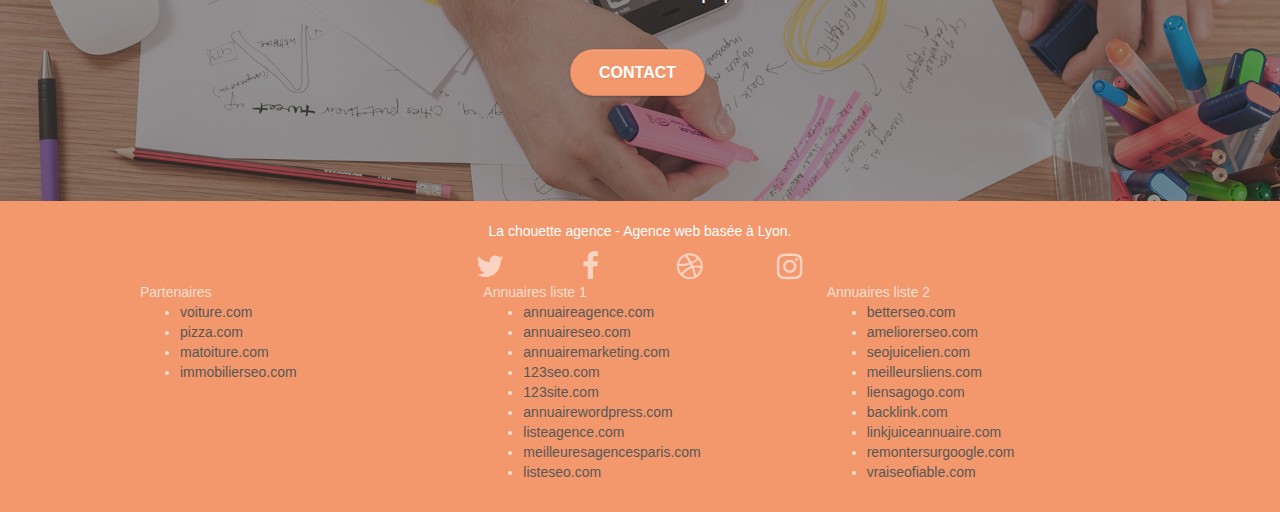
==== commit c05fa159: "seo" ====
--- a/index.html
+++ b/index.html
@@ -1,348 +1,499 @@
-<!doctype html>
+<!DOCTYPE html>
 <html lang="fr">
-
-<head>
-	<meta charset="utf-8">
-	<meta name="keywords" content="chouette, web, design, Lyon">
-	<meta name="description"
-		content="La chouette agence est une agence de web design qui aide les entreprises à devenir attractives et visibles sur internet.">
-	<meta name="viewport" content="width=device-width, initial-scale=1.0, viewport-fit=cover">
-	<link rel="shortcut icon" type="image/png" href="favicon.jpg">
-
-	<link rel="stylesheet" type="text/css" href="./css/bootstrap.css">
-	<link rel="stylesheet" type="text/css" href="style.css">
-	<link rel="stylesheet" type="text/css" href="./css/font-awesome.css">
-	<link rel="stylesheet" type="text/css" href="./css/et-line.css">
-
-
-	<script src="./js/jquery-2.1.0.js"></script>
-	<script src="./js/blocs.js"></script>
-	<script src="./js/jquery.touchSwipe.js" defer></script>
-	<script src="./js/gmaps.js"></script>
-
-	<title>La Chouette Agence Accueil</title>
-
-
-	<!-- Analytics -->
-
-	<!-- Analytics END -->
-
-</head>
-
-<body>
-	<!-- Principal conteneur -->
-	<div class="page-container">
-
-		<!-- bloc-0 -->
-		<div class="bloc bgc-white l-bloc " id="bloc-0">
-			<div class="container bloc-sm">
-
-				<nav class="navbar row">
-					<div class="navbar-header">
-						<a class="navbar-brand" href="index.html"><img src="img/la-chouette-agence.png"
-								alt="paris web design logo agence web meilleure agence" height="40" /></a>
-						<button id="nav-toggle" type="button" class="ui-navbar-toggle navbar-toggle"
-							data-toggle="collapse" data-target=".navbar-1">
-							<span class="sr-only">Toggle navigation</span><span class="icon-bar"></span><span
-								class="icon-bar"></span><span class="icon-bar"></span>
-						</button>
-					</div>
-					<div class="collapse navbar-collapse navbar-1 special-dropdown-nav">
-						<ul class="site-navigation nav navbar-nav">
-							<li>
-								<a href="index.html">Accueil</a>
-							</li>
-							<li>
-							</li>
-							<li>
-								<a href="page2.html">page2 &gt;</a>
-							</li>
-						</ul>
-					</div>
-				</nav>
-			</div>
-		</div>
-		<!-- bloc-0 END -->
-
-		<!-- bloc-1-presentation -->
-		<div class="bloc bgc-dark-slate-blue bg-banniere d-bloc bg-t-edge bloc-bg-texture texture-paper b-parallax"
-			id="bloc-1-hero">
-			<div class="container bloc-lg">
-				<div class="row tight-width-whitespace">
-					<div class="col-sm-12">
-						<img src="img/logo.png" class="center-block image-resize-mode" width="100"
-							alt="La chouette agence, agence web paris, création logo paris" />
-						<h1 class="text-center hero-bloc-text tc-white ">
-							La chouette agence
-						</h1>
-						<div class="text-center">
-							<a href="page2.html" class="btn btn-lg btn-clean btn-rd cta-hero btn-atomic-tangerine"
-								id="cta-hero">Contact</a>
-						</div>
-					</div>
-				</div>
-			</div>
-		</div>
-		<!-- bloc-1-presentation END -->
-
-		<!-- bloc-2-services -->
-		<div class="bloc bgc-white l-bloc" id="bloc-2-services">
-			<div class="container bloc-md">
-				<div class="row">
-					<div class="col-sm-12 text-center">
-						<h2 class="mg-md text-center tc-white">La chouette agence est une agence de web dessign qui aide les entreprises à devenir
-							attractives et visibles sur Internet.
-						</h2>
-					</div>
-				</div>
-				<div class="row voffset-lg med-width-whitespace">
-					<div class="col-sm-4">
-						<div class="text-center">
-							<span class="et-icon-browser sm-shadow icon-dark-slate-blue icons icon-lg"></span>
-						</div>
-						<h3 class="mg-md text-center">
-							Web design
-						</h3>
-						<p class="text-center ">
-							Que vous ayez un site web qui a besoin d&rsquo;un rafraîchissement ou que vous partiez de
-							zéro, laissez-nous vous réaliser un design dont vous serez fier.
-						</p>
-					</div>
-					<div class="col-sm-4">
-						<div class="text-center">
-							<span class="et-icon-presentation sm-shadow icon-dark-slate-blue icons icon-lg"></span>
-						</div>
-						<h3 class="mg-md text-center">
-							&nbsp;Stratégie
-						</h3>
-						<p class="text-center ">
-							Plutôt que de suggérer des designs à la mode, nous travaillerons avec vous pour comprendre
-							vos objectifs commerciaux afin de vous proposer le meilleur design possible.<br>
-						</p>
-					</div>
-					<div class="col-sm-4">
-						<div class="text-center">
-							<span class="et-icon-edit sm-shadow icon-dark-slate-blue icons icon-lg"></span>
-						</div>
-						<h3 class="mg-md text-center">
-							Illustrations
-						</h3>
-						<p class="text-center ">
-							Un bon design n'est rien sans de bonnes illustrations. Laissez faire notre équipe de
-							graphistes talentueux pour donner à vos pages une touche finale d'élégance.
-						</p>
-					</div>
-				</div>
-				<div class="row voffset-lg voffset">
-					<div class="col-xs-12 col-md-8 col-md-offset-2 text-center">
-						<figure>
-							<blockquote>
-								<p>La chouette agence est une excellente agence web! Les web designers ont réussi à capturer
-									l'essence de notre entrprise et à l'intégrer à notre site. Cela nous a aidé à doubler
-									nos ventes
-									en ligne à Lyon.</p>
-								<figcaption>Maxime Guibard, PDG de <cite>&Agrave; vos fourchettes</cite></figcaption>
-							</blockquote>
-						</figure>
-					</div>
-				</div>
-			</div>
-		</div>
-		<!-- bloc-2-services END -->
-
-		<!-- bloc-3-what-i-do -->
-		<div class="bloc tc-white bgc-atomic-tangerine bg-presentation d-bloc bloc-bg-texture texture-paper b-parallax"
-			id="bloc-3-what-i-do">
-			<div class="container bloc-lg">
-				<div class="row tight-width-whitespace black-background">
-					<div class="col-sm-12">
-						<h2 class="mg-md text-center tc-white">
-							Nous souhaitons aider les entreprises de la région Lyonnaise à se développer et à connaître
-							le succès. Nous travaillons pour aider les entreprises locales à attirer de nouveaux clients
-							.<br>
-						</h2>
-						<p class="text-center white">
-							Nous aimons collaborer avec des entrepreneurs créatifs et des entreprises locale, qu’elles
-							aient besoin de créer un site de A à Z ou de donner un coup de jeune à leur site. Que vous
-							ayez besoin d’une identité visuelle complète ou d’une refonte de votre site, n’hésitez pas à
-							nous contacter. Nous travaillerons ensemble pour créer des sites beau et bien structurés,
-							qui seront facilement trouvable sur les moteurs de recherche. <br><br>
-							<a class="ltc-white bold-link" href="page2.html">Contactez notre équipe</a><br>
-						</p>
-					</div>
-				</div>
-			</div>
-		</div>
-		<!-- bloc-3-what-i-do END -->
-
-		<!-- bloc-4-portfolio -->
-		<div class="bloc bgc-white bg-lines-h2-bg bg-repeat l-bloc" id="bloc-4-portfolio">
-			<div class="container bloc-lg">
-				<div class="row">
-					<div class="col-sm-12 text-center">
-						<h2 class="mg-md text-center tc-white">Nous travaillons avec beaucoup de clients, voici nos réalisations.</h2>
-					</div>
-				</div>
-				<div class="row tight-width-whitespace portfolio-row">
-					<div class="col-sm-6">
-						<a href="#" data-lightbox="img/1.jpg" data-gallery-id="gallery-1"
-							data-caption="Refonte d'un site web pour un journal local" data-frame="snapshot-lb"><img
-								src="img/1.jpg"
-								alt="paris web design logo agence web meilleure agence et refonte site web journal"
-								class="img-responsive portfolio-thumb" /></a>
-						<h3 class="mg-md text-center">
-							Refonte d'un site web pour un journal local
-						</h3>
-						<p class="text-center">
-							Nous avons créé une nouvelle identité visuelle pour un journal lyonnais.
-						</p>
-					</div>
-					<div class="col-sm-6">
-						<a href="#" data-lightbox="img/2.jpg" data-gallery-id="gallery-1"
-							data-caption="Création d'un site web pour photographes" data-frame="snapshot-lb"><img
-								src="img/2.jpg" class="img-responsive portfolio-thumb"
-								alt="paris web design logo agence web meilleure agence, Création d'un site web pour photographes" /></a>
-						<h3 class="mg-md text-center">
-							Création d'un site web pour photographes
-						</h3>
-						<p class="text-center">
-							Nous avons conçu la plateforme idéale pour laisser place aux clichés des photographes.
-						</p>
-					</div>
-				</div>
-				<div class="row tight-width-whitespace portfolio-row">
-					<div class="col-sm-6">
-						<a href="#" data-lightbox="img/3.bmp" data-gallery-id="gallery-1"
-							data-caption="Création d'un site internet pour un voyageur" data-frame="snapshot-lb"><img
-								src="img/3.bmp" class="img-responsive portfolio-thumb"
-								alt="paris web design logo agence web meilleure agence, Création d'un site web pour voyageur" /></a>
-						<h3 class="mg-md text-center">
-							Création d'un site internet pour un voyageur
-						</h3>
-						<p class="text-center">
-							Nous avons élaboré un site internet et des illustrations pour sublimer les vidéos et les
-							articles de ce voyageur.
-						</p>
-					</div>
-					<div class="col-sm-6">
-						<a href="#" data-lightbox="img/4.bmp" data-gallery-id="gallery-1"
-							data-caption="Conception d'un site pour une agence de mariage" data-frame="snapshot-lb"><img
-								src="img/4.bmp" class="img-responsive portfolio-thumb"
-								alt="paris web design logo agence web meilleure agence, Création d'un site web pour agence de mariage" /></a>
-						<h3 class="mg-md text-center">
-							Conception d'un site pour une agence de mariage
-						</h3>
-						<p class="text-center">
-							Nous avons travaillé avec cette agence pour créer un site internet permettant la
-							présentation détaillée de leurs prestations.
-						</p>
-					</div>
-				</div>
-			</div>
-		</div>
-		<!-- bloc-4-portfolio END -->
-
-		<!-- bloc-5-cta -->
-		<div class="bloc bgc-dark-slate-blue bg-banniere d-bloc bloc-bg-texture texture-paper" id="bloc-5-cta">
-			<div class="container bloc-lg">
-				<div class="row">
-					<h2 class="mg-md text-center tc-white">
-						Prêt pour redonner vie à votre projet ?<br>Contactez notre équipe !
-					</h2>
-					<div class="col-sm-12 text-center">
-						<a href="page2.html"
-							class="btn btn-atomic-tangerine btn-clean btn-rd btn-lg cta-hero">Contact</a>
-					</div>
-				</div>
-			</div>
-		</div>
-		<!-- bloc-5-cta END -->
-
-		<!-- Footer - bloc-8 -->
-		<div class="bloc bgc-atomic-tangerine d-bloc" id="bloc-8">
-			<div class="container bloc-sm">
-				<div class="row">
-					<div class="col-sm-12">
-						<p class="text-center white">
-							La chouette agence - Agence web basée à Lyon.<br>
-						</p>
-						<div class="row row-no-gutters social">
-							<div class="col-sm-3">
-								<div class="text-center">
-									<a class="social" href="index.html" aria-label="link social media twitter"><span
-											class="fa fa-twitter icon-md"></span></a>
-								</div>
-							</div>
-							<div class="col-sm-3">
-								<div class="text-center">
-									<a class="social" href="index.html" aria-label="link social media facebook"><span
-											class="fa fa-facebook icon-md"></span></a>
-								</div>
-							</div>
-							<div class="col-sm-3">
-								<div class="text-center">
-									<a class="social" href="index.html" aria-label="link social media facebook"><span
-											class="fa fa-dribbble icon-md"></span></a>
-								</div>
-							</div>
-							<div class="col-sm-3">
-								<div class="text-center">
-									<a class="social" href="index.html" aria-label="link social media instagram"><span
-											class="fa fa-instagram icon-md"></span></a>
-								</div>
-							</div>
-							<div class="keywords" style="color:#F3976C;">Agence web à paris, stratégie web, web design,
-								illustrations, design de site web, site web, web, internet, site internet, site</div>
-						</div>
-						<div class="row">
-							<div class="col-sm-4">
-								Partenaires
-								<ul>
-									<li><a href="voiture.com">voiture.com</a></li>
-									<li><a href="pizza.com">pizza.com</a></li>
-									<li><a href="matoiture.com">matoiture.com</a></li>
-									<li><a href="immobilierseo.com">immobilierseo.com</a></li>
-								</ul>
-							</div>
-							<div class="col-sm-4">
-								Annuaires liste 1
-								<ul>
-									<li><a href="annuaireagence.com">annuaireagence.com</a></li>
-									<li><a href="annuaireseo.com">annuaireseo.com</a></li>
-									<li><a href="annuairemarketing.com">annuairemarketing.com</a></li>
-									<li><a href="123seoture.com">123seo.com</a></li>
-									<li><a href="123site.com">123site.com</a></li>
-									<li><a href="annuairewordpress.com">annuairewordpress.com</a></li>
-									<li><a href="listeagence.com">listeagence.com</a></li>
-									<li><a href="meilleuresagencesparis.com">meilleuresagencesparis.com</a></li>
-									<li><a href="listeseo.com">listeseo.com</a></li>
-								</ul>
-							</div>
-							<div class="col-sm-4">
-								Annuaires liste 2
-								<ul>
-									<li><a href="betterseo.com">betterseo.com</a></li>
-									<li><a href="ameliorerseo.com">ameliorerseo.com</a></li>
-									<li><a href="seojuicelien.com">seojuicelien.com</a></li>
-									<li><a href="meilleursliens.com">meilleursliens.com</a></li>
-									<li><a href="liensagogo.com">liensagogo.com</a></li>
-									<li><a href="backlink.com">backlink.com</a></li>
-									<li><a href="linkjuiceannuaire.com">linkjuiceannuaire.com</a></li>
-									<li><a href="remontersurgoogle.com">remontersurgoogle.com</a></li>
-									<li><a href="vraiseofiable.com">vraiseofiable.com</a></li>
-								</ul>
-							</div>
-						</div>
-					</div>
-				</div>
-			</div>
-		</div>
-		<!-- Footer - bloc-8 END -->
-
-	</div>
-	<!-- Principal conteneur END -->
-
-
-</body>
-
-</html>+  <head>
+    <meta charset="utf-8" />
+    <meta
+      name="keywords"
+      content="chouette lyon, web design chouette, design lyon, web agence lyon entreprise web design lyon"
+    />
+    <meta
+      name="description"
+      content="La chouette agence est une agence de web design à Lyon qui aide les entreprises à devenir attractives et visibles sur internet.
+	  Page d'accueil"
+    />
+    <meta
+      name="viewport"
+      content="width=device-width, initial-scale=1.0, viewport-fit=cover"
+    />
+    <link rel="shortcut icon" type="image/png" href="favicon.jpg" />
+
+    <link rel="stylesheet" type="text/css" href="./css/bootstrap.css" />
+    <link rel="stylesheet" type="text/css" href="style.css" />
+    <link rel="stylesheet" type="text/css" href="./css/font-awesome.css" />
+    <link rel="stylesheet" type="text/css" href="./css/et-line.css" />
+
+    <script src="./js/jquery-2.1.0.js"></script>
+    <script src="./js/blocs.js"></script>
+    <script src="./js/jquery.touchSwipe.js" defer></script>
+    <script src="./js/gmaps.js"></script>
+
+    <title>La Chouette Agence: Web Design Accueil</title>
+
+    <!-- Analytics -->
+
+    <!-- Analytics END -->
+  </head>
+
+  <body>
+    <!-- Principal conteneur -->
+    <div class="page-container">
+      <!-- bloc-0 -->
+      <div class="bloc bgc-white l-bloc" id="bloc-0">
+        <div class="container bloc-sm">
+          <nav class="navbar row">
+            <div class="navbar-header">
+              <a class="navbar-brand" href="index.html"
+                ><img
+                  src="img/la-chouette-agence.png"
+                  alt="paris web design logo agence web meilleure agence"
+                  height="40"
+              /></a>
+              <button
+                id="nav-toggle"
+                type="button"
+                class="ui-navbar-toggle navbar-toggle"
+                data-toggle="collapse"
+                data-target=".navbar-1"
+              >
+                <span class="sr-only">Toggle navigation</span
+                ><span class="icon-bar"></span><span class="icon-bar"></span
+                ><span class="icon-bar"></span>
+              </button>
+            </div>
+            <div class="collapse navbar-collapse navbar-1 special-dropdown-nav">
+              <ul class="site-navigation nav navbar-nav">
+                <li>
+                  <a href="index.html">Accueil</a>
+                </li>
+                <li>
+                  <a href="page2.html">Contact</a>
+                </li>
+              </ul>
+            </div>
+          </nav>
+        </div>
+      </div>
+      <!-- bloc-0 END -->
+
+      <!-- bloc-1-presentation -->
+      <div
+        class="
+          bloc
+          bgc-dark-slate-blue
+          bg-banniere
+          d-bloc
+          bg-t-edge
+          bloc-bg-texture
+          texture-paper
+          b-parallax
+        "
+        id="bloc-1-hero"
+      >
+        <div class="container bloc-lg">
+          <div class="row tight-width-whitespace">
+            <div class="col-sm-12">
+              <img
+                src="img/logo.png"
+                class="center-block image-resize-mode"
+                width="100"
+                alt="Logo La chouette Agence Web Design Lyon"
+              />
+              <h1 class="text-center hero-bloc-text tc-white">
+                La Chouette Agence: Web Design Lyon
+              </h1>
+              <div class="text-center">
+                <a
+                  href="page2.html"
+                  class="
+                    btn btn-lg btn-clean btn-rd
+                    cta-hero
+                    btn-atomic-tangerine
+                  "
+                  id="cta-hero"
+                  >Contact</a
+                >
+              </div>
+            </div>
+          </div>
+        </div>
+      </div>
+      <!-- bloc-1-presentation END -->
+
+      <!-- bloc-2-services -->
+      <div class="bloc bgc-white l-bloc" id="bloc-2-services">
+        <div class="container bloc-md">
+          <div class="row">
+            <div class="col-sm-12 text-center">
+              <h2 class="mg-md text-center tc-white">
+                La chouette agence est une agence de web dessign qui aide les
+                entreprises à devenir attractives et visibles sur Internet.
+              </h2>
+            </div>
+          </div>
+          <div class="row voffset-lg med-width-whitespace">
+            <div class="col-sm-4">
+              <div class="text-center">
+                <span
+                  class="
+                    et-icon-browser
+                    sm-shadow
+                    icon-dark-slate-blue
+                    icons
+                    icon-lg
+                  "
+                ></span>
+              </div>
+              <h3 class="mg-md text-center">Web design</h3>
+              <p class="text-center">
+                Que vous ayez un site web qui a besoin d&rsquo;un
+                rafraîchissement ou que vous partiez de zéro, laissez-nous vous
+                réaliser un design dont vous serez fier.
+              </p>
+            </div>
+            <div class="col-sm-4">
+              <div class="text-center">
+                <span
+                  class="
+                    et-icon-presentation
+                    sm-shadow
+                    icon-dark-slate-blue
+                    icons
+                    icon-lg
+                  "
+                ></span>
+              </div>
+              <h3 class="mg-md text-center">&nbsp;Stratégie</h3>
+              <p class="text-center">
+                Plutôt que de suggérer des designs à la mode, nous travaillerons
+                avec vous pour comprendre vos objectifs commerciaux afin de vous
+                proposer le meilleur design possible.<br />
+              </p>
+            </div>
+            <div class="col-sm-4">
+              <div class="text-center">
+                <span
+                  class="
+                    et-icon-edit
+                    sm-shadow
+                    icon-dark-slate-blue
+                    icons
+                    icon-lg
+                  "
+                ></span>
+              </div>
+              <h3 class="mg-md text-center">Illustrations</h3>
+              <p class="text-center">
+                Un bon design n'est rien sans de bonnes illustrations. Laissez
+                faire notre équipe de graphistes talentueux pour donner à vos
+                pages une touche finale d'élégance.
+              </p>
+            </div>
+          </div>
+          <div class="row voffset-lg voffset">
+            <div class="col-xs-12 col-md-8 col-md-offset-2 text-center">
+              <figure>
+                <blockquote>
+                  <p>
+                    La chouette agence est une excellente agence web! Les web
+                    designers ont réussi à capturer l'essence de notre entrprise
+                    et à l'intégrer à notre site. Cela nous a aidé à doubler nos
+                    ventes en ligne à Lyon.
+                  </p>
+                  <figcaption>
+                    Maxime Guibard, PDG de <cite>&Agrave; vos fourchettes</cite>
+                  </figcaption>
+                </blockquote>
+              </figure>
+            </div>
+          </div>
+        </div>
+      </div>
+      <!-- bloc-2-services END -->
+
+      <!-- bloc-3-what-i-do -->
+      <div
+        class="
+          bloc
+          tc-white
+          bgc-atomic-tangerine
+          bg-presentation
+          d-bloc
+          bloc-bg-texture
+          texture-paper
+          b-parallax
+        "
+        id="bloc-3-what-i-do"
+      >
+        <div class="container bloc-lg">
+          <div class="row tight-width-whitespace black-background">
+            <div class="col-sm-12">
+              <h2 class="mg-md text-center tc-white">
+                Nous souhaitons aider les entreprises de la région Lyonnaise à
+                se développer et à connaître le succès. Nous travaillons pour
+                aider les entreprises locales à attirer de nouveaux clients .<br />
+              </h2>
+              <p class="text-center white">
+                Nous aimons collaborer avec des entrepreneurs créatifs et des
+                entreprises locale, qu’elles aient besoin de créer un site de A
+                à Z ou de donner un coup de jeune à leur site. Que vous ayez
+                besoin d’une identité visuelle complète ou d’une refonte de
+                votre site, n’hésitez pas à nous contacter. Nous travaillerons
+                ensemble pour créer des sites beau et bien structurés, qui
+                seront facilement trouvable sur les moteurs de recherche.
+                <br /><br />
+                <a class="ltc-white bold-link" href="page2.html"
+                  >Contactez notre équipe</a
+                ><br />
+              </p>
+            </div>
+          </div>
+        </div>
+      </div>
+      <!-- bloc-3-what-i-do END -->
+
+      <!-- bloc-4-portfolio -->
+      <div
+        class="bloc bgc-white bg-lines-h2-bg bg-repeat l-bloc"
+        id="bloc-4-portfolio"
+      >
+        <div class="container bloc-lg">
+          <div class="row">
+            <div class="col-sm-12 text-center">
+              <h2 class="mg-md text-center tc-white">
+                Nous travaillons avec beaucoup de clients, voici nos
+                réalisations.
+              </h2>
+            </div>
+          </div>
+          <div class="row tight-width-whitespace portfolio-row">
+            <div class="col-sm-6">
+              <a
+                href="#"
+                data-lightbox="img/1.jpg"
+                data-gallery-id="gallery-1"
+                data-caption="Refonte d'un site web pour un journal local"
+                data-frame="snapshot-lb"
+                ><img
+                  src="img/1.jpg"
+                  alt="paris web design logo agence web meilleure agence et refonte site web journal"
+                  class="img-responsive portfolio-thumb"
+              /></a>
+              <h3 class="mg-md text-center">
+                Refonte d'un site web pour un journal local
+              </h3>
+              <p class="text-center">
+                Nous avons créé une nouvelle identité visuelle pour un journal
+                lyonnais.
+              </p>
+            </div>
+            <div class="col-sm-6">
+              <a
+                href="#"
+                data-lightbox="img/2.jpg"
+                data-gallery-id="gallery-1"
+                data-caption="Création d'un site web pour photographes"
+                data-frame="snapshot-lb"
+                ><img
+                  src="img/2.jpg"
+                  class="img-responsive portfolio-thumb"
+                  alt="paris web design logo agence web meilleure agence, Création d'un site web pour photographes"
+              /></a>
+              <h3 class="mg-md text-center">
+                Création d'un site web pour photographes
+              </h3>
+              <p class="text-center">
+                Nous avons conçu la plateforme idéale pour laisser place aux
+                clichés des photographes.
+              </p>
+            </div>
+          </div>
+          <div class="row tight-width-whitespace portfolio-row">
+            <div class="col-sm-6">
+              <a
+                href="#"
+                data-lightbox="img/3.bmp"
+                data-gallery-id="gallery-1"
+                data-caption="Création d'un site internet pour un voyageur"
+                data-frame="snapshot-lb"
+                ><img
+                  src="img/3.bmp"
+                  class="img-responsive portfolio-thumb"
+                  alt="paris web design logo agence web meilleure agence, Création d'un site web pour voyageur"
+              /></a>
+              <h3 class="mg-md text-center">
+                Création d'un site internet pour un voyageur
+              </h3>
+              <p class="text-center">
+                Nous avons élaboré un site internet et des illustrations pour
+                sublimer les vidéos et les articles de ce voyageur.
+              </p>
+            </div>
+            <div class="col-sm-6">
+              <a
+                href="#"
+                data-lightbox="img/4.bmp"
+                data-gallery-id="gallery-1"
+                data-caption="Conception d'un site pour une agence de mariage"
+                data-frame="snapshot-lb"
+                ><img
+                  src="img/4.bmp"
+                  class="img-responsive portfolio-thumb"
+                  alt="paris web design logo agence web meilleure agence, Création d'un site web pour agence de mariage"
+              /></a>
+              <h3 class="mg-md text-center">
+                Conception d'un site pour une agence de mariage
+              </h3>
+              <p class="text-center">
+                Nous avons travaillé avec cette agence pour créer un site
+                internet permettant la présentation détaillée de leurs
+                prestations.
+              </p>
+            </div>
+          </div>
+        </div>
+      </div>
+      <!-- bloc-4-portfolio END -->
+
+      <!-- bloc-5-cta -->
+      <div
+        class="
+          bloc
+          bgc-dark-slate-blue
+          bg-banniere
+          d-bloc
+          bloc-bg-texture
+          texture-paper
+        "
+        id="bloc-5-cta"
+      >
+        <div class="container bloc-lg">
+          <div class="row">
+            <h2 class="mg-md text-center tc-white">
+              Prêt pour redonner vie à votre projet ?<br />Contactez notre
+              équipe !
+            </h2>
+            <div class="col-sm-12 text-center">
+              <a
+                href="page2.html"
+                class="
+                  btn btn-atomic-tangerine btn-clean btn-rd btn-lg
+                  cta-hero
+                "
+                >Contact</a
+              >
+            </div>
+          </div>
+        </div>
+      </div>
+      <!-- bloc-5-cta END -->
+
+      <!-- Footer - bloc-8 -->
+      <div class="bloc bgc-atomic-tangerine d-bloc" id="bloc-8">
+        <div class="container bloc-sm">
+          <div class="row">
+            <div class="col-sm-12">
+              <p class="text-center white">
+                La chouette agence - Agence web basée à Lyon.<br />
+              </p>
+              <div class="row row-no-gutters social">
+                <div class="col-sm-3">
+                  <div class="text-center">
+                    <a
+                      class="social"
+                      href="#"
+                      aria-label="lien social media twitter"
+                      ><span class="fa fa-twitter icon-md"></span
+                    ></a>
+                  </div>
+                </div>
+                <div class="col-sm-3">
+                  <div class="text-center">
+                    <a
+                      class="social"
+                      href="#"
+                      aria-label="lien social media facebook"
+                      ><span class="fa fa-facebook icon-md"></span
+                    ></a>
+                  </div>
+                </div>
+                <div class="col-sm-3">
+                  <div class="text-center">
+                    <a
+                      class="social"
+                      href="#"
+                      aria-label="lien social media facebook"
+                      ><span class="fa fa-dribbble icon-md"></span
+                    ></a>
+                  </div>
+                </div>
+                <div class="col-sm-3">
+                  <div class="text-center">
+                    <a
+                      class="social"
+                      href="#"
+                      aria-label="lien social media instagram"
+                      ><span class="fa fa-instagram icon-md"></span
+                    ></a>
+                  </div>
+                </div>
+              </div>
+              <div class="row">
+                <div class="col-sm-4">
+                  Partenaires
+                  <ul>
+                    <li><a href="voiture.com">voiture.com</a></li>
+                    <li><a href="pizza.com">pizza.com</a></li>
+                    <li><a href="matoiture.com">matoiture.com</a></li>
+                    <li><a href="immobilierseo.com">immobilierseo.com</a></li>
+                  </ul>
+                </div>
+                <div class="col-sm-4">
+                  Annuaires liste 1
+                  <ul>
+                    <li><a href="annuaireagence.com">annuaireagence.com</a></li>
+                    <li><a href="annuaireseo.com">annuaireseo.com</a></li>
+                    <li>
+                      <a href="annuairemarketing.com">annuairemarketing.com</a>
+                    </li>
+                    <li><a href="123seoture.com">123seo.com</a></li>
+                    <li><a href="123site.com">123site.com</a></li>
+                    <li>
+                      <a href="annuairewordpress.com">annuairewordpress.com</a>
+                    </li>
+                    <li><a href="listeagence.com">listeagence.com</a></li>
+                    <li>
+                      <a href="meilleuresagencesparis.com"
+                        >meilleuresagencesparis.com</a
+                      >
+                    </li>
+                    <li><a href="listeseo.com">listeseo.com</a></li>
+                  </ul>
+                </div>
+                <div class="col-sm-4">
+                  Annuaires liste 2
+                  <ul>
+                    <li><a href="betterseo.com">betterseo.com</a></li>
+                    <li><a href="ameliorerseo.com">ameliorerseo.com</a></li>
+                    <li><a href="seojuicelien.com">seojuicelien.com</a></li>
+                    <li><a href="meilleursliens.com">meilleursliens.com</a></li>
+                    <li><a href="liensagogo.com">liensagogo.com</a></li>
+                    <li><a href="backlink.com">backlink.com</a></li>
+                    <li>
+                      <a href="linkjuiceannuaire.com">linkjuiceannuaire.com</a>
+                    </li>
+                    <li>
+                      <a href="remontersurgoogle.com">remontersurgoogle.com</a>
+                    </li>
+                    <li><a href="vraiseofiable.com">vraiseofiable.com</a></li>
+                  </ul>
+                </div>
+              </div>
+            </div>
+          </div>
+        </div>
+      </div>
+      <!-- Footer - bloc-8 END -->
+    </div>
+    <!-- Principal conteneur END -->
+  </body>
+</html>
--- a/style.css
+++ b/style.css
@@ -1,59 +1,59 @@
 body {
-    margin: 0;
-    padding: 0;
-    background: #FFF;
-    overflow-x: hidden;
-    -webkit-font-smoothing: antialiased;
-    -moz-osx-font-smoothing: grayscale;
+  margin: 0;
+  padding: 0;
+  background: #fff;
+  overflow-x: hidden;
+  -webkit-font-smoothing: antialiased;
+  -moz-osx-font-smoothing: grayscale;
 }
 
 a,
 button {
-    transition: all .3s ease-in-out;
-    outline: none!important;
+  transition: all 0.3s ease-in-out;
+  outline: none !important;
 }
 
 a:hover {
-    text-decoration: none;
-    cursor: pointer;
+  text-decoration: none;
+  cursor: pointer;
 }
 
 #page-loading-blocs-notifaction {
-    position: fixed;
-    top: 0;
-    bottom: 0;
-    width: 100%;
-    z-index: 100000;
-    background: #FFFFFF url("img/pageload-spinner.gif") no-repeat center center;
+  position: fixed;
+  top: 0;
+  bottom: 0;
+  width: 100%;
+  z-index: 100000;
+  background: #ffffff url("img/pageload-spinner.gif") no-repeat center center;
 }
 
 .bloc {
-    width: 100%;
-    clear: both;
-    background: 50% 50% no-repeat;
-    padding: 0 50px;
-    -webkit-background-size: cover;
-    -moz-background-size: cover;
-    -o-background-size: cover;
-    background-size: cover;
-    position: relative;
+  width: 100%;
+  clear: both;
+  background: 50% 50% no-repeat;
+  padding: 0 50px;
+  -webkit-background-size: cover;
+  -moz-background-size: cover;
+  -o-background-size: cover;
+  background-size: cover;
+  position: relative;
 }
 
 .bloc .container {
-    padding-left: 0;
-    padding-right: 0;
+  padding-left: 0;
+  padding-right: 0;
 }
 
 .bloc-lg {
-    padding: 100px 50px;
+  padding: 100px 50px;
 }
 
 .bloc-md {
-    padding: 50px;
+  padding: 50px;
 }
 
 .bloc-sm {
-    padding: 20px 50px;
+  padding: 20px 50px;
 }
 
 .bg-center,
@@ -66,28 +66,28 @@
 .bg-tr-edge,
 .bg-br-edge,
 .bg-repeat {
-    -webkit-background-size: auto!important;
-    -moz-background-size: auto!important;
-    -o-background-size: auto!important;
-    background-size: auto!important;
+  -webkit-background-size: auto !important;
+  -moz-background-size: auto !important;
+  -o-background-size: auto !important;
+  background-size: auto !important;
 }
 
 .bg-repeat {
-    background: repeat;
+  background: repeat;
 }
 
 .bg-t-edge {
-    background: top no-repeat;
+  background: top no-repeat;
 }
 
 .bloc-bg-texture::before {
-    content: "";
-    background-size: 2px 2px;
-    position: absolute;
-    top: 0;
-    bottom: 0;
-    left: 0;
-    right: 0;
+  content: "";
+  background-size: 2px 2px;
+  position: absolute;
+  top: 0;
+  bottom: 0;
+  left: 0;
+  right: 0;
 }
 
 /*.texture-paper::before {
@@ -96,15 +96,15 @@
 }*/
 
 .b-parallax {
-    background-attachment: fixed;
+  background-attachment: fixed;
 }
 
 .d-bloc {
-    color: rgba(255, 255, 255, .7);
+  color: rgba(255, 255, 255, 0.7);
 }
 
 .d-bloc button:hover {
-    color: rgba(255, 255, 255, .9);
+  color: rgba(255, 255, 255, 0.9);
 }
 
 .d-bloc .icon-round,
@@ -112,11 +112,11 @@
 .d-bloc .icon-rounded,
 .d-bloc .icon-semi-rounded-a,
 .d-bloc .icon-semi-rounded-b {
-    border-color: rgba(255, 255, 255, .9);
+  border-color: rgba(255, 255, 255, 0.9);
 }
 
 .d-bloc .divider-h span {
-    border-color: rgba(255, 255, 255, .2);
+  border-color: rgba(255, 255, 255, 0.2);
 }
 
 .d-bloc .a-btn,
@@ -133,7 +133,7 @@
 .d-bloc h5 a,
 .d-bloc h6 a,
 .d-bloc p a {
-    color: rgba(255, 255, 255, .6);
+  color: rgba(255, 255, 255, 0.6);
 }
 
 .d-bloc .a-btn:hover,
@@ -150,57 +150,57 @@
 .d-bloc h5 a:hover,
 .d-bloc h6 a:hover,
 .d-bloc p a:hover {
-    color: rgba(255, 255, 255, 1);
+  color: rgba(255, 255, 255, 1);
 }
 
 .d-bloc .navbar-toggle .icon-bar {
-    background: rgba(255, 255, 255, 1);
+  background: rgba(255, 255, 255, 1);
 }
 
 .d-bloc .btn-wire,
 .d-bloc .btn-wire:hover {
-    color: rgba(255, 255, 255, 1);
-    border-color: rgba(255, 255, 255, 1);
+  color: rgba(255, 255, 255, 1);
+  border-color: rgba(255, 255, 255, 1);
 }
 
 .d-bloc .panel {
-    color: rgba(0, 0, 0, .5);
+  color: rgba(0, 0, 0, 0.5);
 }
 
 .d-bloc .panel button:hover {
-    color: rgba(0, 0, 0, .7);
+  color: rgba(0, 0, 0, 0.7);
 }
 
 .d-bloc .panel icon {
-    border-color: rgba(0, 0, 0, .7);
+  border-color: rgba(0, 0, 0, 0.7);
 }
 
 .d-bloc .panel .divider-h span {
-    border-color: rgba(0, 0, 0, .1);
+  border-color: rgba(0, 0, 0, 0.1);
 }
 
 .d-bloc .panel .a-btn {
-    color: rgba(0, 0, 0, .6);
+  color: rgba(0, 0, 0, 0.6);
 }
 
 .d-bloc .panel .a-btn:hover {
-    color: rgba(0, 0, 0, 1);
+  color: rgba(0, 0, 0, 1);
 }
 
 .d-bloc .panel .btn-wire,
 .d-bloc .panel .btn-wire:hover {
-    color: rgba(0, 0, 0, .7);
-    border-color: rgba(0, 0, 0, .3);
+  color: rgba(0, 0, 0, 0.7);
+  border-color: rgba(0, 0, 0, 0.3);
 }
 
 .d-bloc .panel,
 .l-bloc {
-    color: rgba(0, 0, 0, .5);
+  color: rgba(0, 0, 0, 0.5);
 }
 
 .d-bloc .panel button:hover,
 .l-bloc button:hover {
-    color: rgba(0, 0, 0, .7);
+  color: rgba(0, 0, 0, 0.7);
 }
 
 .l-bloc .icon-round,
@@ -208,12 +208,12 @@
 .l-bloc .icon-rounded,
 .l-bloc .icon-semi-rounded-a,
 .l-bloc .icon-semi-rounded-b {
-    border-color: rgba(0, 0, 0, .7);
+  border-color: rgba(0, 0, 0, 0.7);
 }
 
 .d-bloc .panel .divider-h span,
 .l-bloc .divider-h span {
-    border-color: rgba(0, 0, 0, .1);
+  border-color: rgba(0, 0, 0, 0.1);
 }
 
 .d-bloc .panel .a-btn,
@@ -231,7 +231,7 @@
 .l-bloc h5 a,
 .l-bloc h6 a,
 .l-bloc p a {
-    color: rgba(0, 0, 0, .6);
+  color: rgba(0, 0, 0, 0.6);
 }
 
 .d-bloc .panel .a-btn:hover,
@@ -249,394 +249,396 @@
 .l-bloc h5 a:hover,
 .l-bloc h6 a:hover,
 .l-bloc p a:hover {
-    color: rgba(0, 0, 0, 1);
+  color: rgba(0, 0, 0, 1);
 }
 
 .l-bloc .navbar-toggle .icon-bar {
-    color: rgba(0, 0, 0, .6);
+  color: rgba(0, 0, 0, 0.6);
 }
 
 .d-bloc .panel .btn-wire,
 .d-bloc .panel .btn-wire:hover,
 .l-bloc .btn-wire,
 .l-bloc .btn-wire:hover {
-    color: rgba(0, 0, 0, .7);
-    border-color: rgba(0, 0, 0, .3);
+  color: rgba(0, 0, 0, 0.7);
+  border-color: rgba(0, 0, 0, 0.3);
 }
 
 .voffset {
-    margin-top: 30px;
+  margin-top: 30px;
 }
 
 .voffset-lg {
-    margin-top: 80px;
+  margin-top: 80px;
 }
 
 .row-no-gutters {
-    margin-right: 0;
-    margin-left: 0;
+  margin-right: 0;
+  margin-left: 0;
 }
 
 .row.row-no-gutters > [class^="col-"],
 .row.row-no-gutters > [class*=" col-"] {
-    padding-right: 0;
-    padding-left: 0;
+  padding-right: 0;
+  padding-left: 0;
 }
 
 #bloc-1-hero h1 {
-    font-size: 32px;
+  font-size: 32px;
 }
 
 .navbar {
-    margin-bottom: 0;
-    z-index: 1;
+  margin-bottom: 0;
+  z-index: 1;
 }
 
 .navbar-brand {
-    height: auto;
-    padding: 3px 15px;
-    font-size: 25px;
-    font-weight: normal;
-    font-weight: 600;
-    line-height: 44px;
+  height: auto;
+  padding: 3px 15px;
+  font-size: 25px;
+  font-weight: normal;
+  font-weight: 600;
+  line-height: 44px;
 }
 
 .navbar-brand img {
-    max-height: 200px;
-    margin: 0 5px 0 0;
-    display: inline;
-}
-
-.navbar-brand img[src$=svg] {
-    min-width: 100px;
+  max-height: 200px;
+  margin: 0 5px 0 0;
+  display: inline;
+}
+
+.navbar-brand img[src$="svg"] {
+  min-width: 100px;
 }
 
 .nav-center .navbar-brand img {
-    margin: 0;
+  margin: 0;
 }
 
 .navbar .nav {
-    padding-top: 2px;
-    margin-right: -16px;
-    float: right;
-    z-index: 1;
+  padding-top: 2px;
+  margin-right: -16px;
+  float: right;
+  z-index: 1;
 }
 
 .nav > li {
-    float: left;
-    margin-top: 4px;
-    font-size: 16px;
+  float: left;
+  margin-top: 4px;
+  font-size: 16px;
 }
 
 .navbar-nav .open .dropdown-menu > li > a {
-    text-align: inherit;
+  text-align: inherit;
 }
 
 .nav > li a:hover,
 .nav > li a:focus {
-    background: transparent;
+  background: transparent;
 }
 
 .navbar-toggle {
-    margin: 10px 10px 0 0;
-    border: 0px;
+  margin: 10px 10px 0 0;
+  border: 0px;
 }
 
 .navbar-toggle:hover {
-    background: transparent!important;
+  background: transparent !important;
 }
 
 .navbar-toggle .icon-bar {
-    background-color: rgba(0, 0, 0, .5);
-    width: 26px;
+  background-color: rgba(0, 0, 0, 0.5);
+  width: 26px;
 }
 
 .nav-invert .navbar .nav {
-    float: left;
+  float: left;
 }
 
 .nav-invert .navbar-header,
 .nav-invert .navbar-brand {
-    float: right;
+  float: right;
+  position: relative;
+  z-index: 2;
+}
+
+@media (min-width: 768px) {
+  .site-navigation {
+    position: absolute;
+    top: 50%;
+    right: 20px;
+    transform: translate(0, -50%);
+    -webkit-transform: translateY(-50%);
+  }
+  .nav > li .dropdown-menu a,
+  .nav > li .dropdown-menu a:hover {
+    color: #484848;
+  }
+  .nav-invert .site-navigation {
+    left: 0;
+    right: 0;
+  }
+  .nav-center {
+    text-align: center;
+  }
+  .nav-center .navbar-header {
+    width: 100%;
+  }
+  .nav-center .navbar-header,
+  .nav-center .navbar-brand,
+  .nav-center .nav > li {
+    float: none;
+    display: inline-block;
+  }
+  .nav-center .site-navigation {
     position: relative;
-    z-index: 2;
-}
-
-@media (min-width: 768px) {
-    .site-navigation {
-        position: absolute;
-        top: 50%;
-        right: 20px;
-        transform: translate(0, -50%);
-        -webkit-transform: translateY(-50%);
-    }
-    .nav > li .dropdown-menu a,
-    .nav > li .dropdown-menu a:hover {
-        color: #484848;
-    }
-    .nav-invert .site-navigation {
-        left: 0;
-        right: 0;
-    }
-    .nav-center {
-        text-align: center;
-    }
-    .nav-center .navbar-header {
-        width: 100%;
-    }
-    .nav-center .navbar-header,
-    .nav-center .navbar-brand,
-    .nav-center .nav > li {
-        float: none;
-        display: inline-block;
-    }
-    .nav-center .site-navigation {
-        position: relative;
-        width: 100%;
-        right: 0;
-        margin-right: 0px;
-        margin-top: 20px;
-    }
-    .nav-center.mini-nav .navbar-toggle {
-        float: none;
-        margin: 10px auto 0;
-    }
+    width: 100%;
+    right: 0;
+    margin-right: 0px;
+    margin-top: 20px;
+  }
+  .nav-center.mini-nav .navbar-toggle {
+    float: none;
+    margin: 10px auto 0;
+  }
 }
 
 .nav > li > .dropdown a {
-    background: none!important;
-    display: block;
-    padding: 14px 15px;
+  background: none !important;
+  display: block;
+  padding: 14px 15px;
 }
 
 nav .caret {
-    margin: 0 5px;
+  margin: 0 5px;
 }
 
 .dropdown-menu .dropdown-menu {
-    top: -8px;
-    left: 100%;
+  top: -8px;
+  left: 100%;
 }
 
 .dropdown-menu .dropmenu-flow-right {
-    top: 100%;
-    left: 0;
-    margin-left: -1px;
-    border-top-left-radius: 0;
-    border-top-right-radius: 0;
+  top: 100%;
+  left: 0;
+  margin-left: -1px;
+  border-top-left-radius: 0;
+  border-top-right-radius: 0;
 }
 
 .dropdown-menu .dropdown span {
-    border: 4px solid black;
-    border-top-color: transparent;
-    border-right-color: transparent;
-    border-bottom-color: transparent;
-    margin: 6px -5px 0 0!important;
-    float: right;
+  border: 4px solid black;
+  border-top-color: transparent;
+  border-right-color: transparent;
+  border-bottom-color: transparent;
+  margin: 6px -5px 0 0 !important;
+  float: right;
 }
 
 .mg-md {
-    margin-top: 10px;
-    margin-bottom: 20px;
+  margin-top: 10px;
+  margin-bottom: 20px;
 }
 
 .mg-lg {
-    margin-top: 10px;
-    margin-bottom: 40px;
+  margin-top: 10px;
+  margin-bottom: 40px;
 }
 
 .btn {
-    margin: 0 5px 5px 0;
+  margin: 0 5px 5px 0;
 }
 
 .btn.pull-right {
-    margin: 0 0 5px 5px;
+  margin: 0 0 5px 5px;
 }
 
 .btn-d,
 .btn-d:hover,
 .btn-d:focus {
-    color: #FFF;
-    background: rgba(0, 0, 0, .3);
+  color: #fff;
+  background: rgba(0, 0, 0, 0.3);
 }
 
 button {
-    outline: none!important;
+  outline: none !important;
 }
 
 .btn-rd {
-    border-radius: 40px;
+  border-radius: 40px;
 }
 
 .btn-clean {
-    border: 1px solid rgba(0, 0, 0, .08);
-    border-bottom-color: rgba(0, 0, 0, .1);
-    text-shadow: 0 1px 0 rgba(0, 0, 1, .1);
-    box-shadow: 0 1px 3px rgba(0, 0, 1, .25), inset 0 1px 0 0 rgba(255, 255, 255, .15);
+  border: 1px solid rgba(0, 0, 0, 0.08);
+  border-bottom-color: rgba(0, 0, 0, 0.1);
+  text-shadow: 0 1px 0 rgba(0, 0, 1, 0.1);
+  box-shadow: 0 1px 3px rgba(0, 0, 1, 0.25),
+    inset 0 1px 0 0 rgba(255, 255, 255, 0.15);
 }
 
 .icon-md {
-    font-size: 30px!important;
+  font-size: 30px !important;
 }
 
 .icon-lg {
-    font-size: 60px!important;
+  font-size: 60px !important;
 }
 
 .sm-shadow {
-    text-shadow: 0 1px 2px rgba(0, 0, 0, .3);
+  text-shadow: 0 1px 2px rgba(0, 0, 0, 0.3);
 }
 
 .panel-sq,
 .panel-sq .panel-heading,
 .panel-sq .panel-footer {
-    border-radius: 0;
+  border-radius: 0;
 }
 
 .panel-rd {
-    border-radius: 30px;
+  border-radius: 30px;
 }
 
 .panel-rd .panel-heading {
-    border-radius: 29px 29px 0 0;
+  border-radius: 29px 29px 0 0;
 }
 
 .panel-rd .panel-footer {
-    border-radius: 0 0 29px 29px;
+  border-radius: 0 0 29px 29px;
 }
 
 .form-control {
-    border-color: rgba(0, 0, 0, .1);
-    box-shadow: none;
+  border-color: rgba(0, 0, 0, 0.1);
+  box-shadow: none;
 }
 
 .scrollToTop {
-    width: 40px;
-    height: 40px;
-    position: fixed;
-    bottom: 20px;
-    right: 20px;
-    opacity: 0;
-    z-index: 500;
-    transition: all .3s ease-in-out;
+  width: 40px;
+  height: 40px;
+  position: fixed;
+  bottom: 20px;
+  right: 20px;
+  opacity: 0;
+  z-index: 500;
+  transition: all 0.3s ease-in-out;
 }
 
 .scrollToTop span {
-    margin-top: 6px;
+  margin-top: 6px;
 }
 
 .showScrollTop {
-    font-size: 14px;
-    opacity: 1;
+  font-size: 14px;
+  opacity: 1;
 }
 
 a[data-lightbox] {
-    position: relative;
-    display: block;
-    text-align: center;
+  position: relative;
+  display: block;
+  text-align: center;
 }
 
 a[data-lightbox]:hover::before {
-    content: "+";
-    font-family: "HelveticaNeue-Light", "Helvetica Neue Light", "Helvetica Neue", Helvetica, Arial;
-    font-size: 32px;
-    width: 50px;
-    height: 50px;
-    margin-left: -25px;
-    border-radius: 50%;
-    background: rgba(0, 0, 0, .6);
-    color: #FFF;
-    font-weight: 100;
-    z-index: 1;
-    position: absolute;
-    top: 50%;
-    transform: translateY(-50%);
-    -webkit-transform: translateY(-50%);
+  content: "+";
+  font-family: "HelveticaNeue-Light", "Helvetica Neue Light", "Helvetica Neue",
+    Helvetica, Arial;
+  font-size: 32px;
+  width: 50px;
+  height: 50px;
+  margin-left: -25px;
+  border-radius: 50%;
+  background: rgba(0, 0, 0, 0.6);
+  color: #fff;
+  font-weight: 100;
+  z-index: 1;
+  position: absolute;
+  top: 50%;
+  transform: translateY(-50%);
+  -webkit-transform: translateY(-50%);
 }
 
 a[data-lightbox]:hover img {
-    opacity: 0.6;
-    -webkit-animation-fill-mode: none;
-    animation-fill-mode: none;
+  opacity: 0.6;
+  -webkit-animation-fill-mode: none;
+  animation-fill-mode: none;
 }
 
 #lightbox-modal {
-    display: flex;
-    align-items: center;
+  display: flex;
+  align-items: center;
 }
 
 #lightbox-modal .modal-dialog {
-    width: 90%;
-    max-width: 900px;
-    margin: 0 auto 0;
+  width: 90%;
+  max-width: 900px;
+  margin: 0 auto 0;
 }
 
 #lightbox-modal .modal-dialog img {
-    max-height: 90vh;
-    margin: 0 auto;
+  max-height: 90vh;
+  margin: 0 auto;
 }
 
 .lightbox-caption {
-    padding: 20px;
-    color: #FFF;
-    background: rgba(0, 0, 0, .5);
-    position: absolute;
-    left: 15px;
-    right: 15px;
-    bottom: 5px;
+  padding: 20px;
+  color: #fff;
+  background: rgba(0, 0, 0, 0.5);
+  position: absolute;
+  left: 15px;
+  right: 15px;
+  bottom: 5px;
 }
 
 .close-lightbox {
-    color: #FFF;
-    font-size: 30px;
-    position: absolute;
-    top: 20px;
-    right: 20px;
-    z-index: 20;
-    background: rgba(0, 0, 0, .5);
-    border: none;
-    line-height: 30px;
-    padding: 0 9px 5px;
-    opacity: 0.3;
+  color: #fff;
+  font-size: 30px;
+  position: absolute;
+  top: 20px;
+  right: 20px;
+  z-index: 20;
+  background: rgba(0, 0, 0, 0.5);
+  border: none;
+  line-height: 30px;
+  padding: 0 9px 5px;
+  opacity: 0.3;
 }
 
 .close-lightbox:hover,
 .next-lightbox:hover,
 .prev-lightbox:hover {
-    opacity: 1.0;
-    color: #FFF;
+  opacity: 1;
+  color: #fff;
 }
 
 .next-lightbox,
 .prev-lightbox {
-    font-size: 20px;
-    color: rgba(255, 255, 255, .9);
-    background: rgba(0, 0, 0, .5);
-    transition: all .2s ease-in-out;
-    position: absolute;
-    top: 45%;
-    z-index: 1;
-    opacity: 0.4;
+  font-size: 20px;
+  color: rgba(255, 255, 255, 0.9);
+  background: rgba(0, 0, 0, 0.5);
+  transition: all 0.2s ease-in-out;
+  position: absolute;
+  top: 45%;
+  z-index: 1;
+  opacity: 0.4;
 }
 
 .next-lightbox {
-    padding: 6px 8px 1px 13px;
-    right: 25px;
+  padding: 6px 8px 1px 13px;
+  right: 25px;
 }
 
 .prev-lightbox {
-    padding: 6px 13px 1px 10px;
-    left: 25px;
+  padding: 6px 13px 1px 10px;
+  left: 25px;
 }
 
 .snapshot-lb .modal-body {
-    padding-bottom: 45px;
+  padding-bottom: 45px;
 }
 
 .snapshot-lb .lightbox-caption {
-    padding: 0;
-    color: rgba(0, 0, 0, .5);
-    background: none;
+  padding: 0;
+  color: rgba(0, 0, 0, 0.5);
+  background: none;
 }
 
 h1,
@@ -649,165 +651,165 @@
 label,
 .btn,
 a {
-    font-family: "helvetica";
-    font-weight: 400;
-    color: #575757!important;
+  font-family: "helvetica";
+  font-weight: 400;
+  color: #575757 !important;
 }
 
 .container {
-    max-width: 1000px;
+  max-width: 1000px;
 }
 
 .hero-bloc-text {
-    font-size: 38px;
+  font-size: 38px;
 }
 
 .hero-bloc-text-sub {
-    font-size: 36px;
+  font-size: 36px;
 }
 
 .statement-bloc-text {
-    line-height: 26px;
-    font-style: italic;
-    font-size: 20px;
-    text-align: center;
-    font-weight: lighter;
-    max-width: 520px;
-    margin: auto auto auto auto;
+  line-height: 26px;
+  font-style: italic;
+  font-size: 20px;
+  text-align: center;
+  font-weight: lighter;
+  max-width: 520px;
+  margin: auto auto auto auto;
 }
 
 p {
-    font-size: 14px;
+  font-size: 14px;
 }
 
 .tight-width-whitespace {
-    max-width: 600px;
-    margin: auto auto auto auto;
+  max-width: 600px;
+  margin: auto auto auto auto;
 }
 
 .h1 {
-    font-size: 20px;
-    font-family: "Open Sans";
+  font-size: 20px;
+  font-family: "Open Sans";
 }
 
 .cta-hero {
-    margin-top: 22px;
-    color: #FFFFFF!important;
-    text-transform: uppercase;
-    padding: 12px 28px 12px 28px;
-    font-size: 16px;
-    font-weight: 700;
+  margin-top: 22px;
+  color: #ffffff !important;
+  text-transform: uppercase;
+  padding: 12px 28px 12px 28px;
+  font-size: 16px;
+  font-weight: 700;
 }
 
 .social {
-    max-width: 400px;
-    margin: auto auto auto auto;
+  max-width: 400px;
+  margin: auto auto auto auto;
 }
 
 h2 {
-    font-size: 22px;
-    line-height: 1.4em;
+  font-size: 22px;
+  line-height: 1.4em;
 }
 
 h3 {
-    font-size: 15px;
-    text-transform: uppercase;
-    font-weight: 700;
-    color: #333333!important;
+  font-size: 15px;
+  text-transform: uppercase;
+  font-weight: 700;
+  color: #333333 !important;
 }
 
 .med-width-whitespace {
-    max-width: 800px;
-    margin: auto auto auto auto;
-    box-shadow: 0px 0px 0px #000000;
+  max-width: 800px;
+  margin: auto auto auto auto;
+  box-shadow: 0px 0px 0px #000000;
 }
 
 h1 {
-    color: #333333!important;
+  color: #333333 !important;
 }
 
 h4 {
-    color: #333333!important;
+  color: #333333 !important;
 }
 
 .icons {
-    margin-bottom: 14px;
-    margin-top: 24px;
+  margin-bottom: 14px;
+  margin-top: 24px;
 }
 
 .white {
-    color: #FFFFFF!important;
+  color: #ffffff !important;
 }
 
 .portfolio-thumb {
-    margin-bottom: 24px;
-    width: 100%;
+  margin-bottom: 24px;
+  width: 100%;
 }
 
 .portfolio-row {
-    margin-bottom: 44px;
-    margin-top: 50px;
+  margin-bottom: 44px;
+  margin-top: 50px;
 }
 
 .avatar {
-    box-shadow: 0px 4px 9px rgba(0, 0, 0, 0.3);
+  box-shadow: 0px 4px 9px rgba(0, 0, 0, 0.3);
 }
 
 .black-background {
-    background-color: rgba(165, 147, 99, 0.7);
-    padding: 40px 40px 40px 40px;
+  background-color: rgba(165, 147, 99, 0.7);
+  padding: 40px 40px 40px 40px;
 }
 
 .bold-link {
-    font-weight: 900;
-    text-decoration: underline!important;
+  font-weight: 900;
+  text-decoration: underline !important;
 }
 
 .bgc-white {
-    background-color: #FFFFFF;
+  background-color: #ffffff;
 }
 
 .bgc-dark-slate-blue {
-    background-color: #364577;
+  background-color: #364577;
 }
 
 .bgc-atomic-tangerine {
-    background-color: #F3976C;
+  background-color: #f3976c;
 }
 
 .tc-white {
-    color: #F3976C!important;
+  color: white !important;
 }
 
 .btn-atomic-tangerine {
-    background: #F3976C;
-    color: #FFFFFF!important;
+  background: #f3976c;
+  color: #ffffff !important;
 }
 
 .btn-atomic-tangerine:hover {
-    background: #c27956!important;
-    color: #FFFFFF!important;
+  background: #c27956 !important;
+  color: #ffffff !important;
 }
 
 .ltc-white {
-    color: #FFFFFF!important;
+  color: #ffffff !important;
 }
 
 .ltc-white:hover {
-    color: #cccccc!important;
+  color: #cccccc !important;
 }
 
 .ltc-atomic-tangerine {
-    color: #F3976C!important;
+  color: #f3976c !important;
 }
 
 .ltc-atomic-tangerine:hover {
-    color: #c27956!important;
+  color: #c27956 !important;
 }
 
 .icon-dark-slate-blue {
-    color: #364577!important;
-    border-color: #364577!important;
+  color: #364577 !important;
+  border-color: #364577 !important;
 }
 
 /*.bg-dots-bg {
@@ -815,229 +817,229 @@
 }*/
 
 .bg-lines-h2-bg {
-    background-image: url("img/lines-h2-bg.png");
+  background-image: url("img/lines-h2-bg.png");
 }
 
 .bg-banniere {
-    background-image: url("img/la-chouette-agence-banniere.jpg");
+  background-image: url("img/la-chouette-agence-banniere.jpg");
 }
 
 .bg-presentation {
-    background-image: url("img/image-de-presentation.bmp");
+  background-image: url("img/image-de-presentation.bmp");
 }
 
 @media (max-width: 1024px) {
-    .bloc {
-        padding-left: 20px;
-        padding-right: 20px;
-    }
-    .bloc.full-width-bloc,
-    .bloc-tile-2.full-width-bloc .container,
-    .bloc-tile-3.full-width-bloc .container,
-    .bloc-tile-4.full-width-bloc .container {
-        padding-left: 0;
-        padding-right: 0;
-    }
+  .bloc {
+    padding-left: 20px;
+    padding-right: 20px;
+  }
+  .bloc.full-width-bloc,
+  .bloc-tile-2.full-width-bloc .container,
+  .bloc-tile-3.full-width-bloc .container,
+  .bloc-tile-4.full-width-bloc .container {
+    padding-left: 0;
+    padding-right: 0;
+  }
 }
 
 @media (max-width: 992px) and (min-width: 768px) {
-    .navbar .nav {
-        max-width: 80%
-    }
-    .nav-center.navbar .nav {
-        max-width: 100%
-    }
+  .navbar .nav {
+    max-width: 80%;
+  }
+  .nav-center.navbar .nav {
+    max-width: 100%;
+  }
 }
 
 @media only screen and (min-device-width: 768px) and (max-device-width: 1024px) and (orientation: landscape) {
-    .b-parallax {
-        background-attachment: scroll;
-    }
+  .b-parallax {
+    background-attachment: scroll;
+  }
 }
 
 @media only screen and (min-device-width: 1024px) and (max-device-width: 1366px) and (-webkit-min-device-pixel-ratio: 1.5) {
-    .b-parallax {
-        background-attachment: scroll;
-    }
+  .b-parallax {
+    background-attachment: scroll;
+  }
 }
 
 @media (max-width: 991px) {
-    .container {
-        width: 100%;
-    }
-    .b-parallax {
-        background-attachment: scroll;
-    }
-    .page-container,
-    #hero-bloc {
-        overflow-x: hidden;
-        position: relative;
-    }
-    .bloc {
-        padding-left: constant(safe-area-inset-left);
-        padding-right: constant(safe-area-inset-right);
-    }
-    .bloc-group,
-    .bloc-group .bloc {
-        display: block;
-        width: 100%;
-    }
-    .bloc-fill-screen .fill-bloc-top-edge,
-    .bloc-fill-screen .fill-bloc-bottom-edge {
-        padding: 0 20px;
-        padding-left: constant(safe-area-inset-left);
-        padding-right: constant(safe-area-inset-right);
-    }
+  .container {
+    width: 100%;
+  }
+  .b-parallax {
+    background-attachment: scroll;
+  }
+  .page-container,
+  #hero-bloc {
+    overflow-x: hidden;
+    position: relative;
+  }
+  .bloc {
+    padding-left: constant(safe-area-inset-left);
+    padding-right: constant(safe-area-inset-right);
+  }
+  .bloc-group,
+  .bloc-group .bloc {
+    display: block;
+    width: 100%;
+  }
+  .bloc-fill-screen .fill-bloc-top-edge,
+  .bloc-fill-screen .fill-bloc-bottom-edge {
+    padding: 0 20px;
+    padding-left: constant(safe-area-inset-left);
+    padding-right: constant(safe-area-inset-right);
+  }
 }
 
 @media (max-width: 767px) {
-    .page-container {
-        overflow-x: hidden;
-        position: relative;
-    }
-    h1,
-    h2,
-    h3,
-    h4,
-    h5,
-    h6,
-    p,
-    #disqus_thread {
-        padding-left: 10px!important;
-        padding-right: 10px!important;
-    }
-    .b-parallax {
-        background-attachment: scroll;
-    }
-    .navbar .nav {
-        padding-top: 0;
-        border-top: 1px solid rgba(0, 0, 0, .2);
-        float: none!important;
-    }
-    .navbar.row {
-        margin-left: 0;
-        margin-right: 0;
-    }
-    .site-navigation {
-        position: inherit;
-        transform: none;
-        -webkit-transform: none;
-        -ms-transform: none;
-    }
-    .nav > li {
-        margin-top: 0;
-        border-bottom: 1px solid rgba(0, 0, 0, .1);
-        background: rgba(0, 0, 0, .05);
-        text-align: left;
-        padding-left: 15px;
-        width: 100%;
-    }
-    .nav > li:hover {
-        background: rgba(0, 0, 0, .08);
-    }
-    .dropdown .dropdown a .caret {
-        float: none;
-        margin: 5px 0 0 10px!important;
-        border: 4px solid black;
-        border-bottom-color: transparent;
-        border-right-color: transparent;
-        border-left-color: transparent;
-    }
-    #hero-bloc .navbar .nav {
-        background: rgba(0, 0, 0, .8);
-    }
-    #hero-bloc .navbar .nav a {
-        color: rgba(255, 255, 255, .6);
-    }
-    .hero {
-        padding: 50px 0;
-    }
-    .hero-nav {
-        left: -1px;
-        right: -1px;
-    }
-    .navbar-collapse {
-        padding: 0;
-        overflow-x: hidden;
-        -webkit-box-shadow: none;
-        box-shadow: none;
-    }
-    .navbar-brand img {
-        max-height: 40px;
-        width: auto;
-    }
-    .nav-invert .navbar-header {
-        float: none;
-        width: 100%;
-    }
-    .nav-invert .navbar-toggle {
-        float: left;
-        margin-left: 10px;
-    }
-    .bloc {
-        padding-left: 0;
-        padding-right: 0;
-    }
-    .bloc-xxl,
-    .bloc-xl,
-    .bloc-lg {
-        padding: 40px 0;
-    }
-    .bloc-sm,
-    .bloc-md {
-        padding-left: 0;
-        padding-right: 0;
-    }
-    .bloc-tile-2 .container,
-    .bloc-tile-3 .container,
-    .bloc-tile-4 .container,
-    .bloc-fill-screen .fill-bloc-top-edge,
-    .bloc-fill-screen .fill-bloc-bottom-edge {
-        padding-left: 0;
-        padding-right: 0;
-    }
-    .a-block {
-        padding: 0 10px;
-    }
-    .btn-dwn {
-        display: none;
-    }
-    .voffset {
-        margin-top: 5px;
-    }
-    .voffset-md {
-        margin-top: 20px;
-    }
-    .voffset-lg {
-        margin-top: 30px;
-    }
-    form {
-        padding: 5px;
-    }
-    .close-lightbox {
-        display: inline-block;
-    }
-    .blocsapp-device-iphone5 {
-        background-size: 216px 425px;
-        padding-top: 60px;
-        width: 216px;
-        height: 425px;
-    }
-    .blocsapp-device-iphone5 img {
-        width: 180px;
-        height: 320px;
-    }
+  .page-container {
+    overflow-x: hidden;
+    position: relative;
+  }
+  h1,
+  h2,
+  h3,
+  h4,
+  h5,
+  h6,
+  p,
+  #disqus_thread {
+    padding-left: 10px !important;
+    padding-right: 10px !important;
+  }
+  .b-parallax {
+    background-attachment: scroll;
+  }
+  .navbar .nav {
+    padding-top: 0;
+    border-top: 1px solid rgba(0, 0, 0, 0.2);
+    float: none !important;
+  }
+  .navbar.row {
+    margin-left: 0;
+    margin-right: 0;
+  }
+  .site-navigation {
+    position: inherit;
+    transform: none;
+    -webkit-transform: none;
+    -ms-transform: none;
+  }
+  .nav > li {
+    margin-top: 0;
+    border-bottom: 1px solid rgba(0, 0, 0, 0.1);
+    background: rgba(0, 0, 0, 0.05);
+    text-align: left;
+    padding-left: 15px;
+    width: 100%;
+  }
+  .nav > li:hover {
+    background: rgba(0, 0, 0, 0.08);
+  }
+  .dropdown .dropdown a .caret {
+    float: none;
+    margin: 5px 0 0 10px !important;
+    border: 4px solid black;
+    border-bottom-color: transparent;
+    border-right-color: transparent;
+    border-left-color: transparent;
+  }
+  #hero-bloc .navbar .nav {
+    background: rgba(0, 0, 0, 0.8);
+  }
+  #hero-bloc .navbar .nav a {
+    color: rgba(255, 255, 255, 0.6);
+  }
+  .hero {
+    padding: 50px 0;
+  }
+  .hero-nav {
+    left: -1px;
+    right: -1px;
+  }
+  .navbar-collapse {
+    padding: 0;
+    overflow-x: hidden;
+    -webkit-box-shadow: none;
+    box-shadow: none;
+  }
+  .navbar-brand img {
+    max-height: 40px;
+    width: auto;
+  }
+  .nav-invert .navbar-header {
+    float: none;
+    width: 100%;
+  }
+  .nav-invert .navbar-toggle {
+    float: left;
+    margin-left: 10px;
+  }
+  .bloc {
+    padding-left: 0;
+    padding-right: 0;
+  }
+  .bloc-xxl,
+  .bloc-xl,
+  .bloc-lg {
+    padding: 40px 0;
+  }
+  .bloc-sm,
+  .bloc-md {
+    padding-left: 0;
+    padding-right: 0;
+  }
+  .bloc-tile-2 .container,
+  .bloc-tile-3 .container,
+  .bloc-tile-4 .container,
+  .bloc-fill-screen .fill-bloc-top-edge,
+  .bloc-fill-screen .fill-bloc-bottom-edge {
+    padding-left: 0;
+    padding-right: 0;
+  }
+  .a-block {
+    padding: 0 10px;
+  }
+  .btn-dwn {
+    display: none;
+  }
+  .voffset {
+    margin-top: 5px;
+  }
+  .voffset-md {
+    margin-top: 20px;
+  }
+  .voffset-lg {
+    margin-top: 30px;
+  }
+  form {
+    padding: 5px;
+  }
+  .close-lightbox {
+    display: inline-block;
+  }
+  .blocsapp-device-iphone5 {
+    background-size: 216px 425px;
+    padding-top: 60px;
+    width: 216px;
+    height: 425px;
+  }
+  .blocsapp-device-iphone5 img {
+    width: 180px;
+    height: 320px;
+  }
 }
 
 @media (max-width: 400px) {
-    .bloc {
-        padding-left: 0;
-        padding-right: 0;
-    }
+  .bloc {
+    padding-left: 0;
+    padding-right: 0;
+  }
 }
 
 @media (max-width: 767px) {
-    .bloc-mob-center-text {
-        text-align: center;
-    }
-}+  .bloc-mob-center-text {
+    text-align: center;
+  }
+}
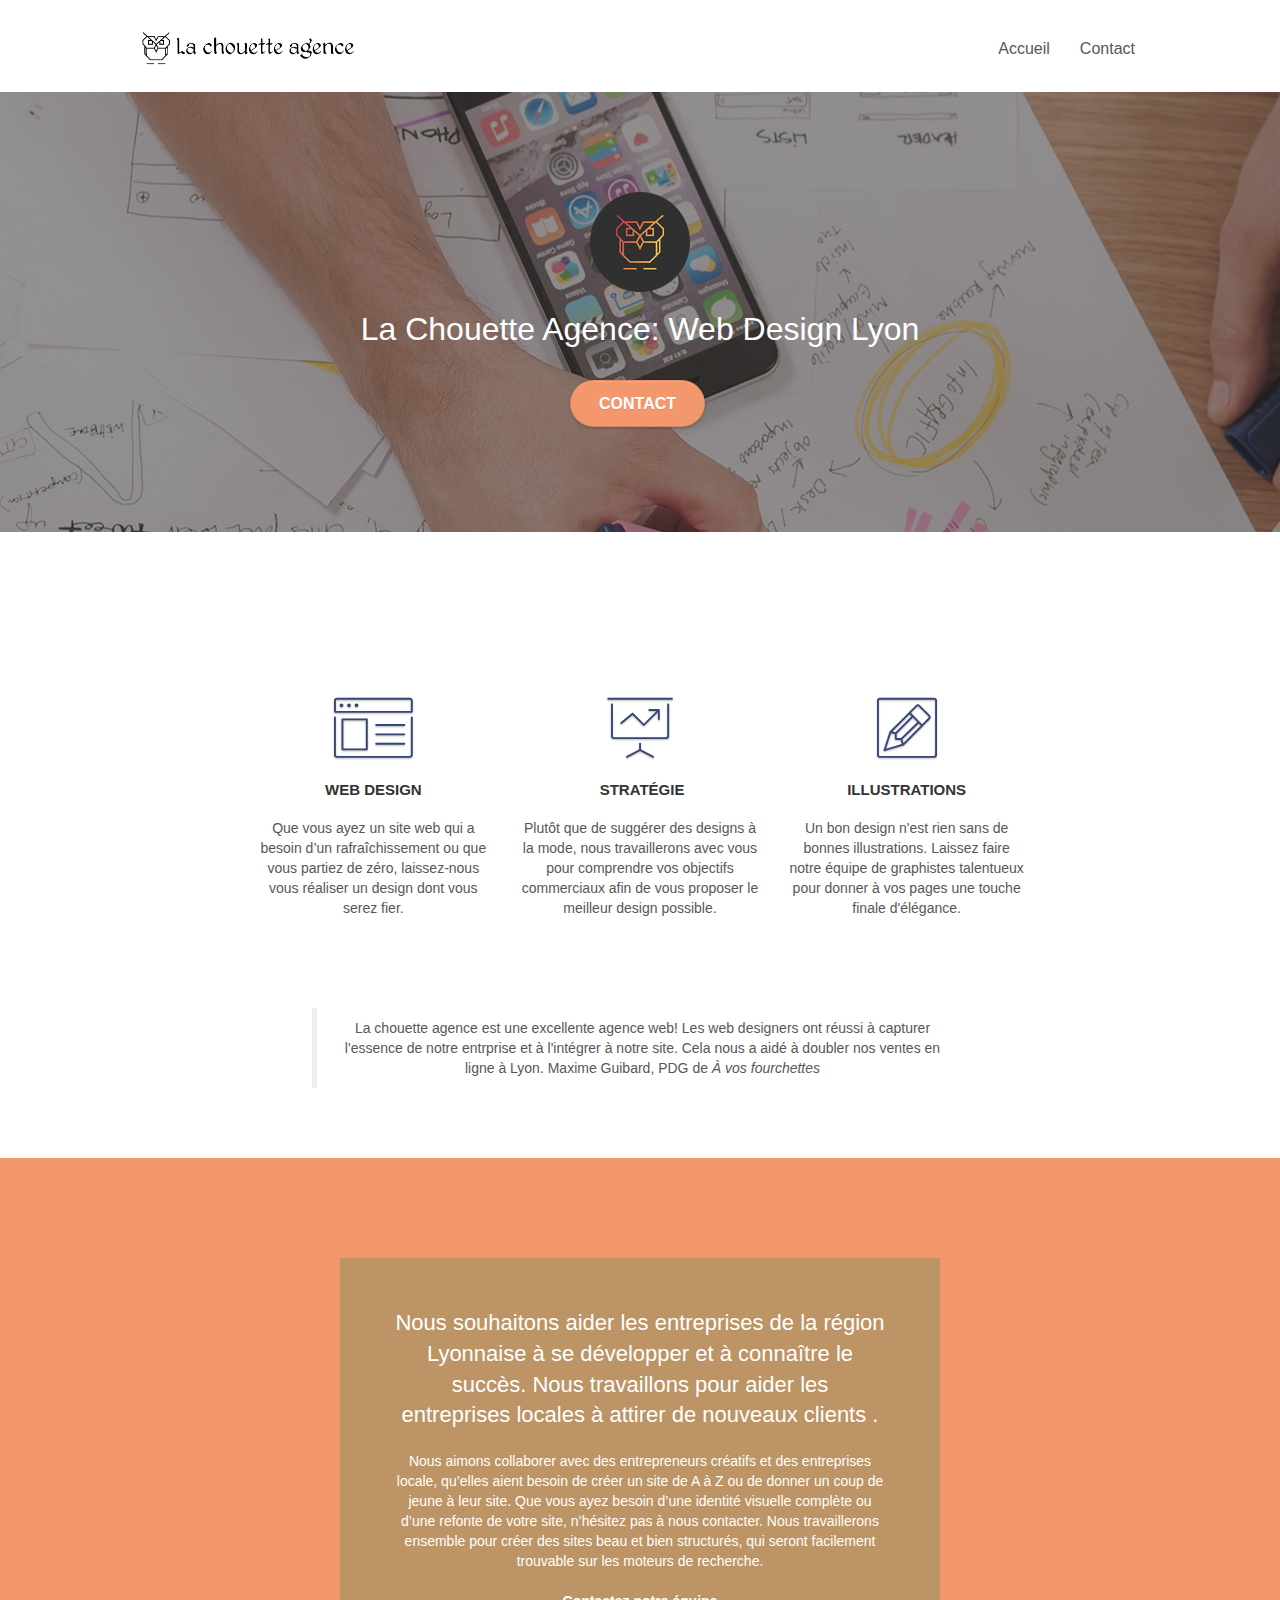
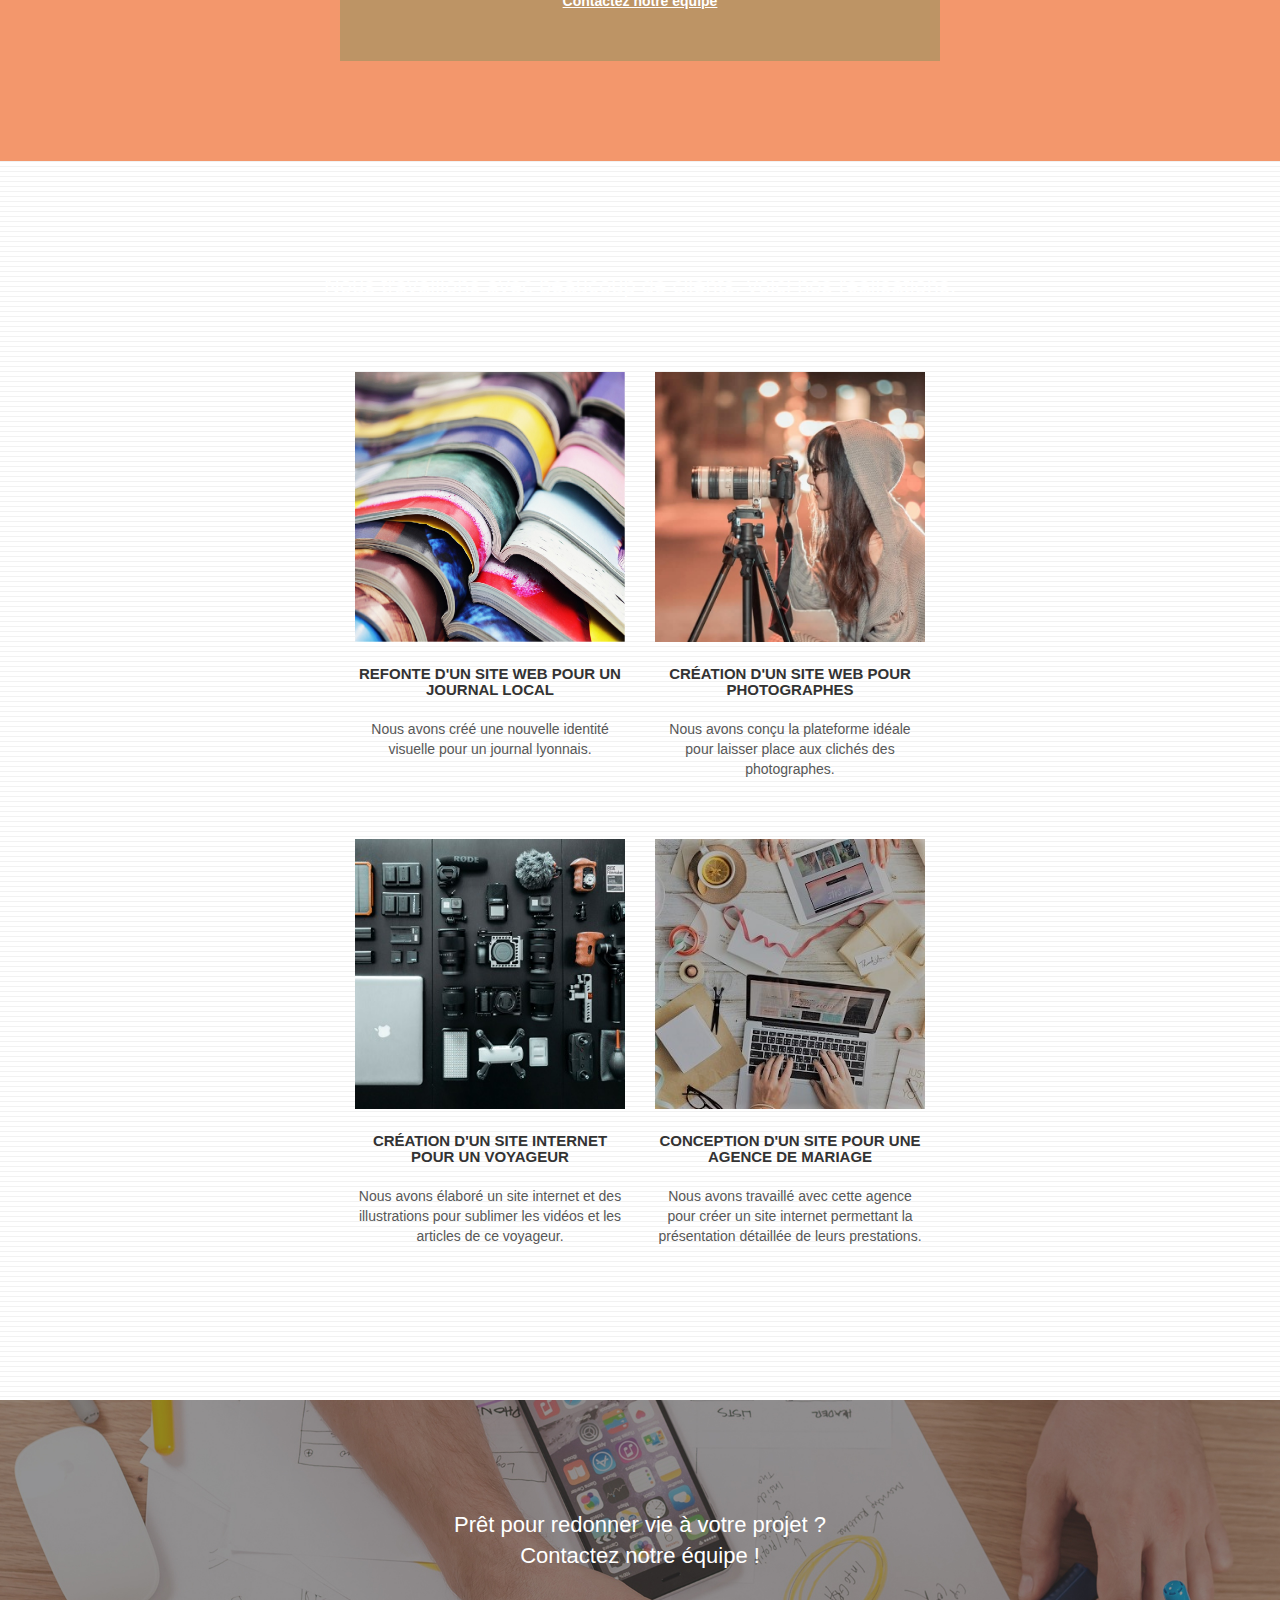
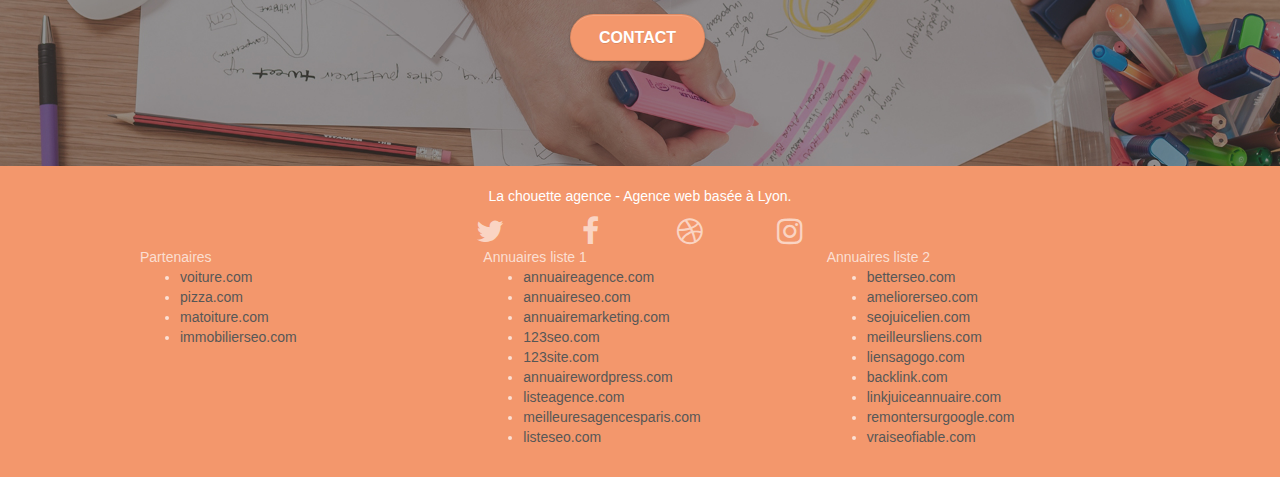
==== commit 22a7baf6: "seo" ====
--- a/index.html
+++ b/index.html
@@ -197,11 +197,9 @@
                     La chouette agence est une excellente agence web! Les web
                     designers ont réussi à capturer l'essence de notre entrprise
                     et à l'intégrer à notre site. Cela nous a aidé à doubler nos
-                    ventes en ligne à Lyon.
+                    ventes en ligne à Lyon. Maxime Guibard, PDG de
+                    <cite>&Agrave; vos fourchettes</cite>
                   </p>
-                  <figcaption>
-                    Maxime Guibard, PDG de <cite>&Agrave; vos fourchettes</cite>
-                  </figcaption>
                 </blockquote>
               </figure>
             </div>
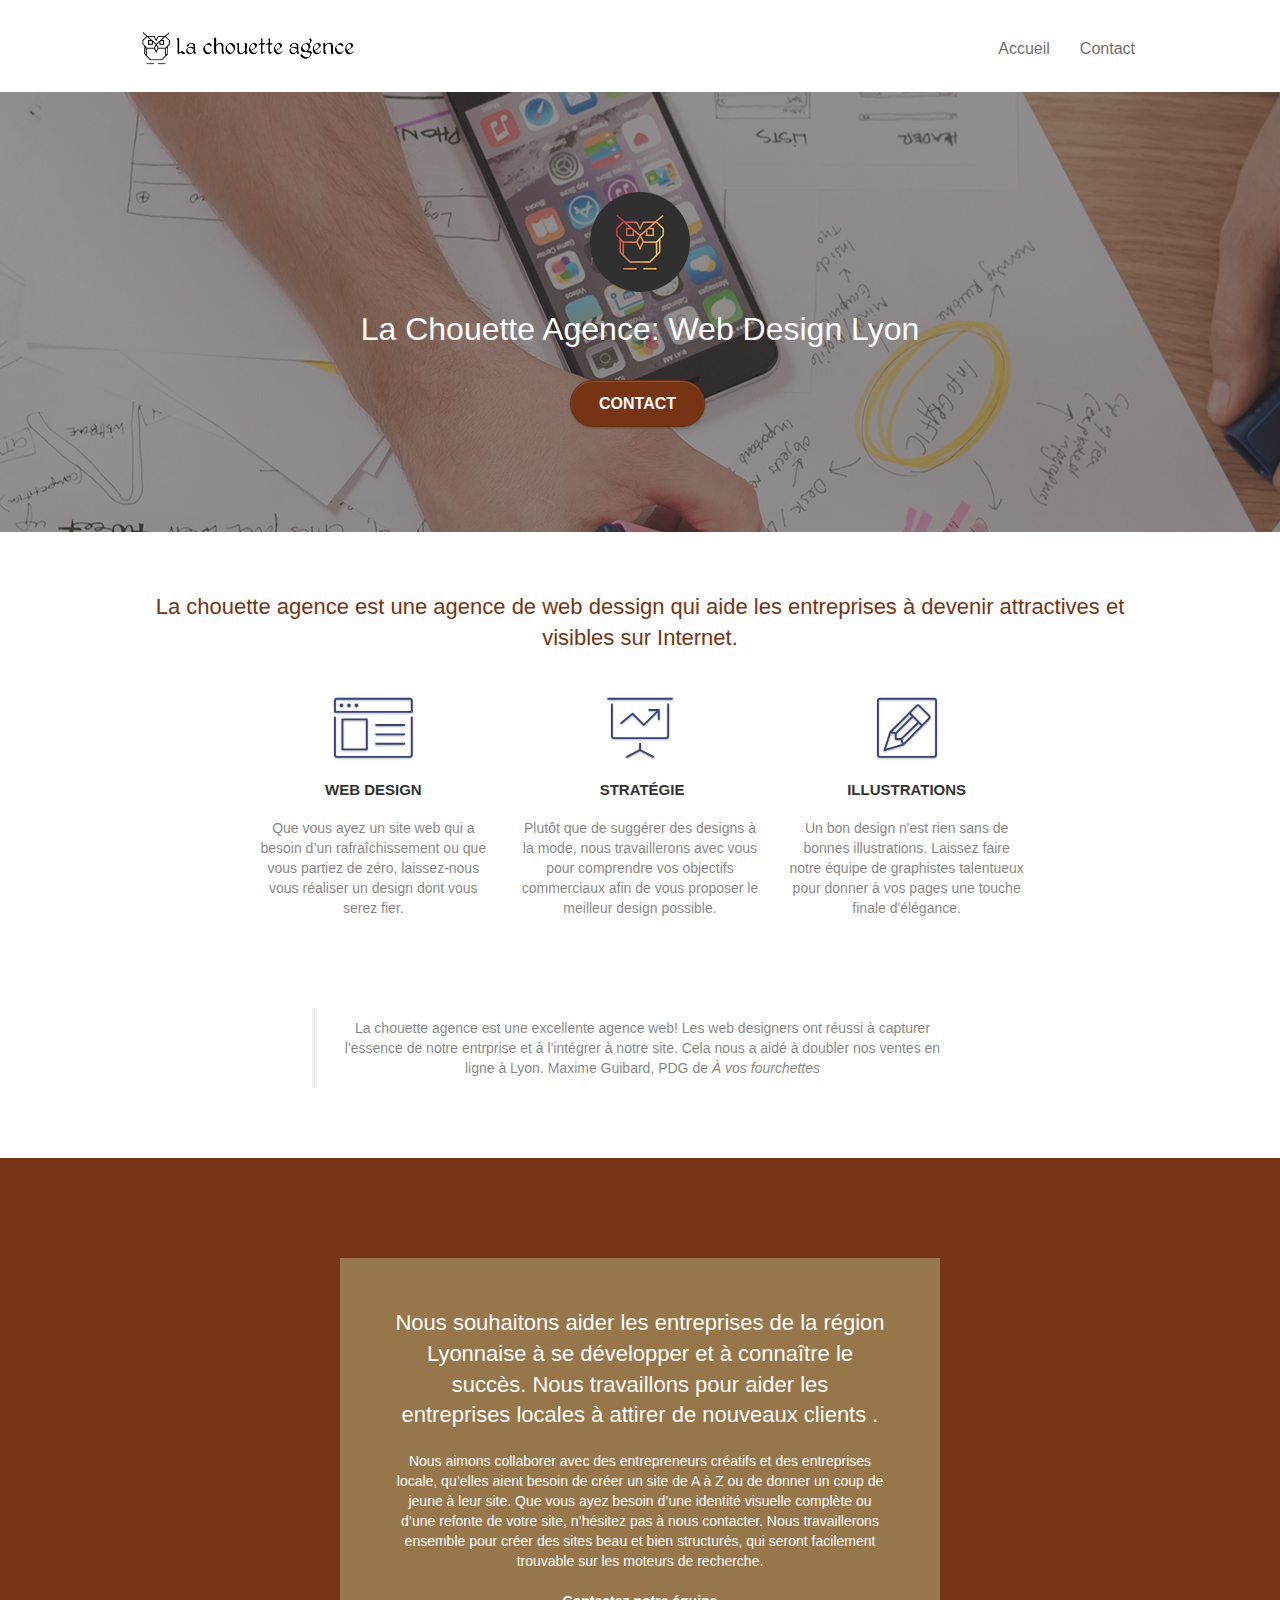
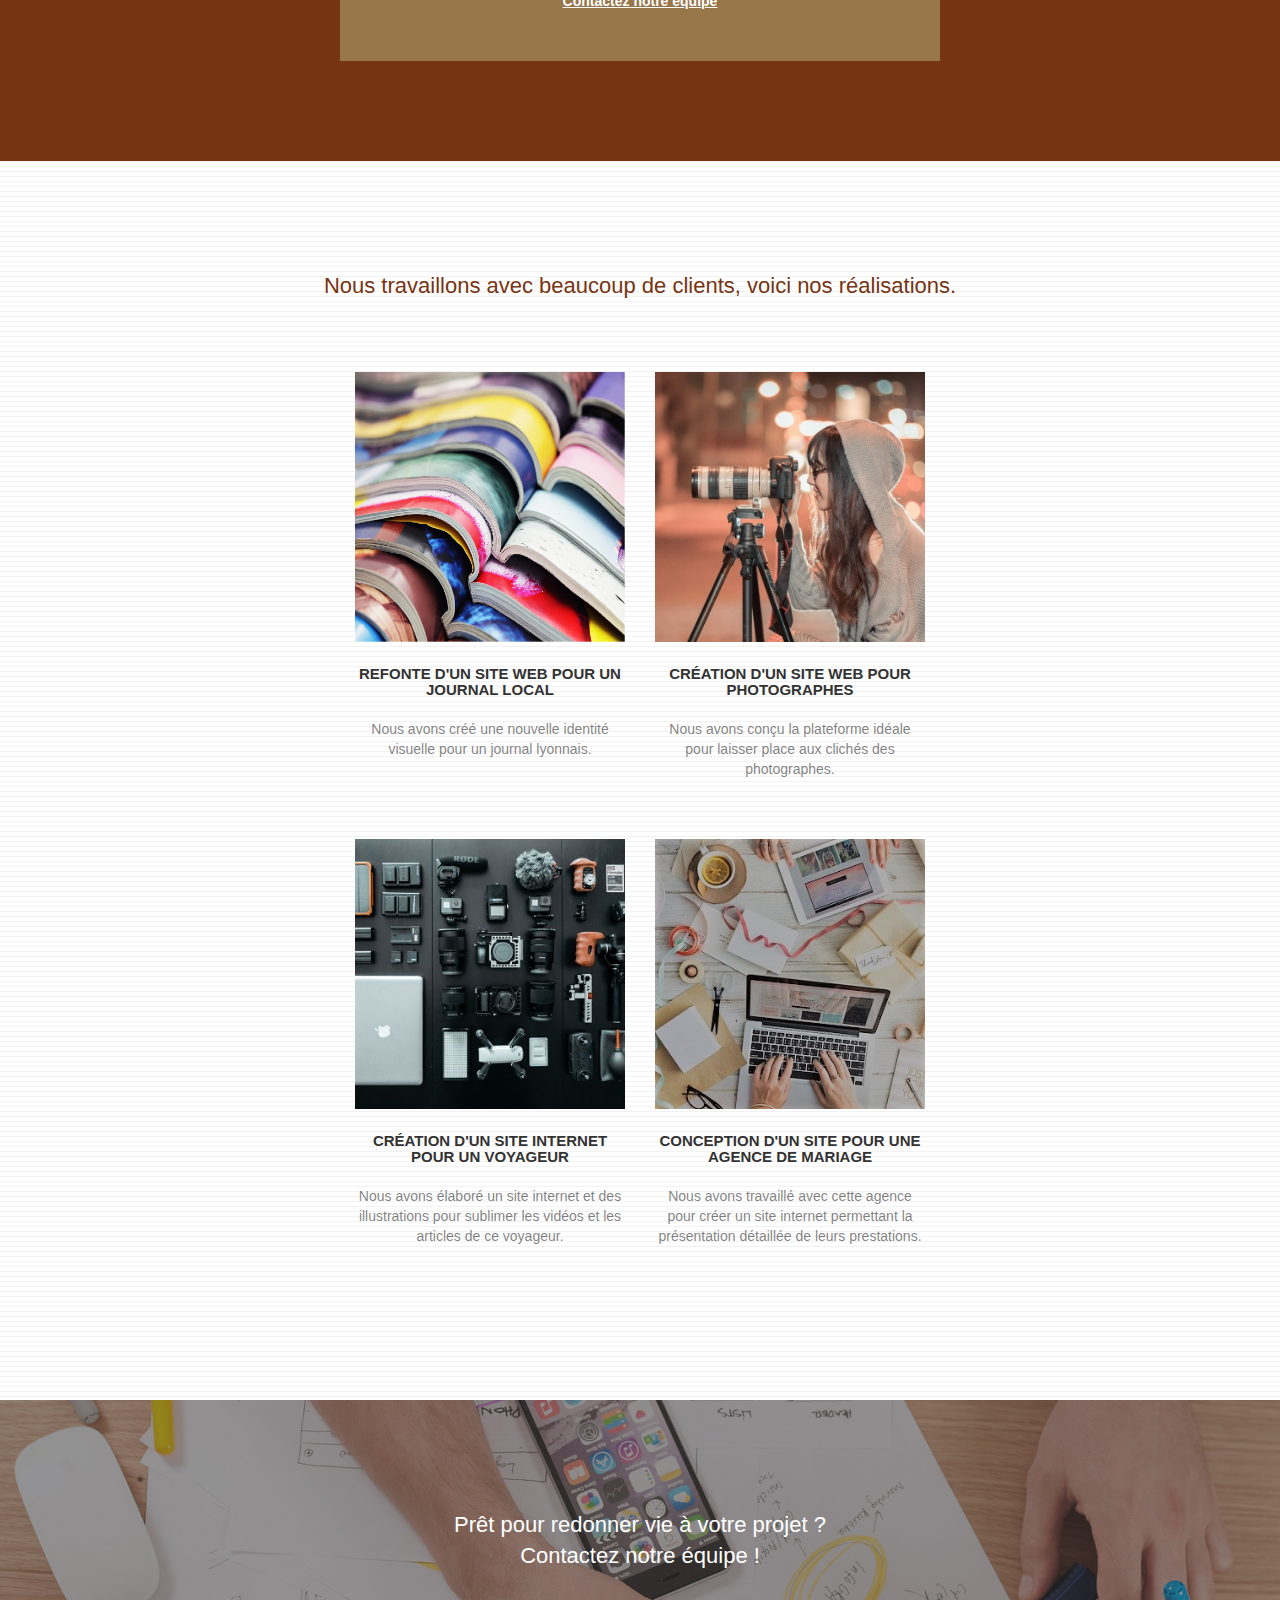
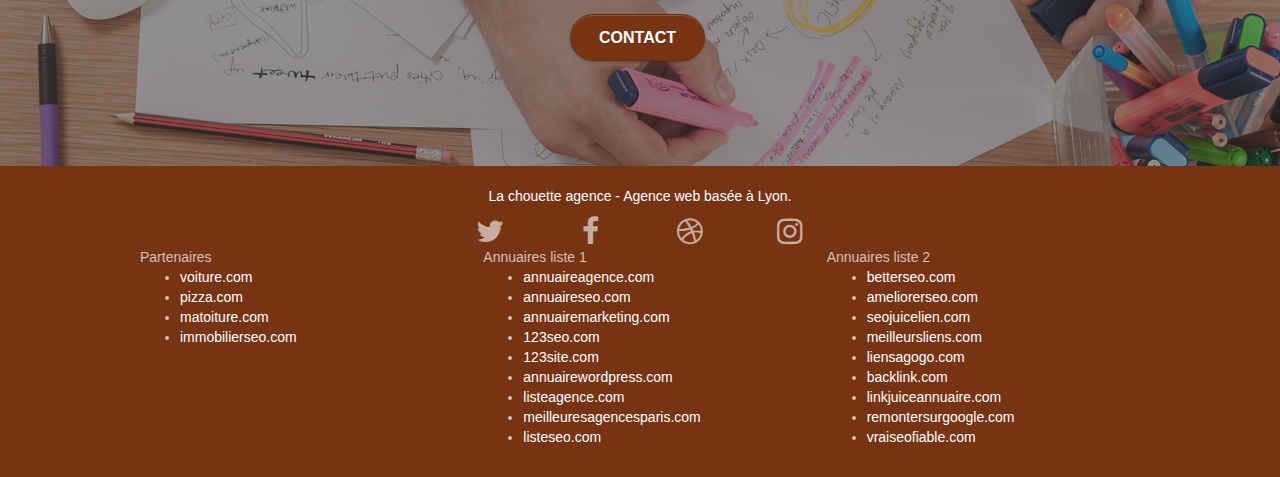
==== commit 2a6b1791: "contrast_label_alt" ====
--- a/index.html
+++ b/index.html
@@ -45,7 +45,7 @@
               <a class="navbar-brand" href="index.html"
                 ><img
                   src="img/la-chouette-agence.png"
-                  alt="paris web design logo agence web meilleure agence"
+                  alt="la chouette agence web design logo"
                   height="40"
               /></a>
               <button
@@ -124,7 +124,7 @@
         <div class="container bloc-md">
           <div class="row">
             <div class="col-sm-12 text-center">
-              <h2 class="mg-md text-center tc-white">
+              <h2 class="mg-md text-center tc-orange">
                 La chouette agence est une agence de web dessign qui aide les
                 entreprises à devenir attractives et visibles sur Internet.
               </h2>
@@ -257,7 +257,7 @@
         <div class="container bloc-lg">
           <div class="row">
             <div class="col-sm-12 text-center">
-              <h2 class="mg-md text-center tc-white">
+              <h2 class="mg-md text-center tc-orange">
                 Nous travaillons avec beaucoup de clients, voici nos
                 réalisations.
               </h2>
--- a/style.css
+++ b/style.css
@@ -653,7 +653,6 @@
 a {
   font-family: "helvetica";
   font-weight: 400;
-  color: #575757 !important;
 }
 
 .container {
@@ -774,20 +773,22 @@
 }
 
 .bgc-atomic-tangerine {
-  background-color: #f3976c;
+  background-color: #773413;
 }
 
 .tc-white {
   color: white !important;
 }
-
+.tc-orange {
+  color: #773413;
+}
 .btn-atomic-tangerine {
-  background: #f3976c;
+  background: #773413;
   color: #ffffff !important;
 }
 
 .btn-atomic-tangerine:hover {
-  background: #c27956 !important;
+  background: #af4c1a !important;
   color: #ffffff !important;
 }
 
@@ -1043,3 +1044,6 @@
     text-align: center;
   }
 }
+a {
+  color: white;
+}
